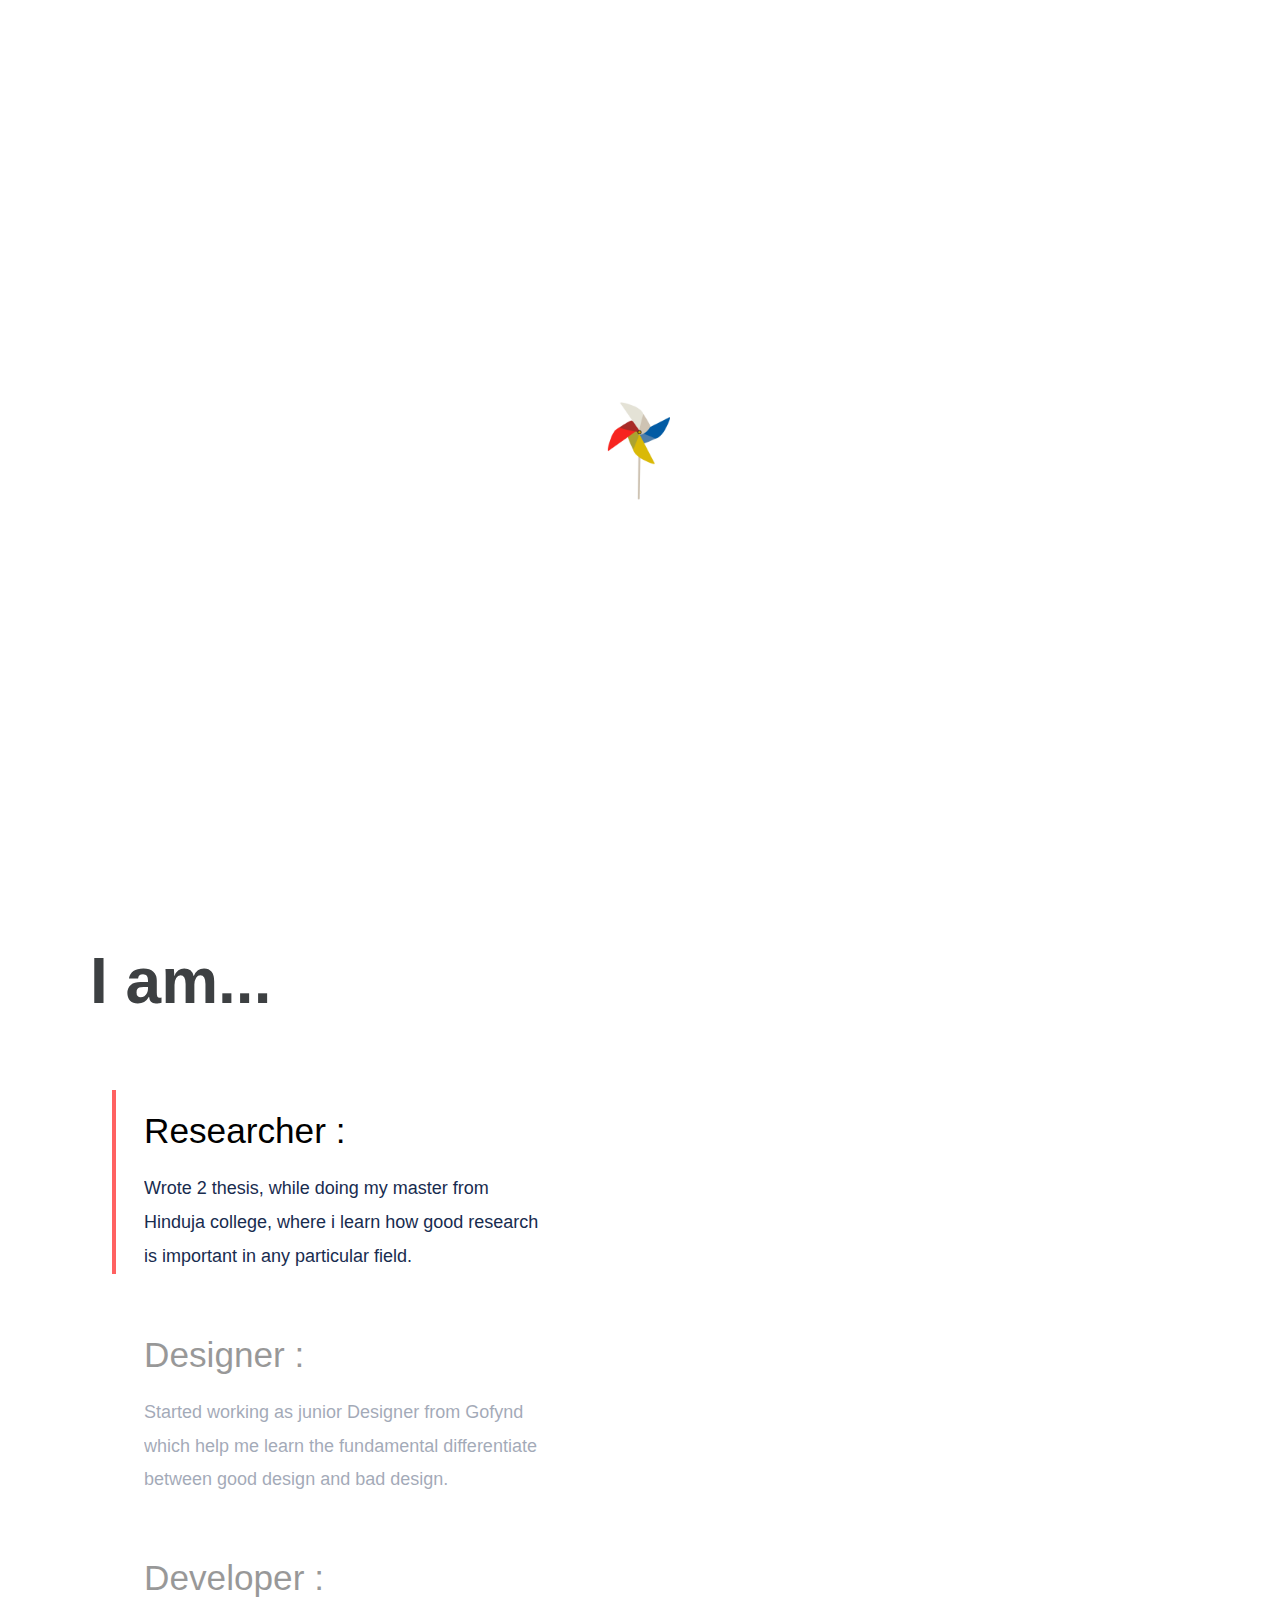
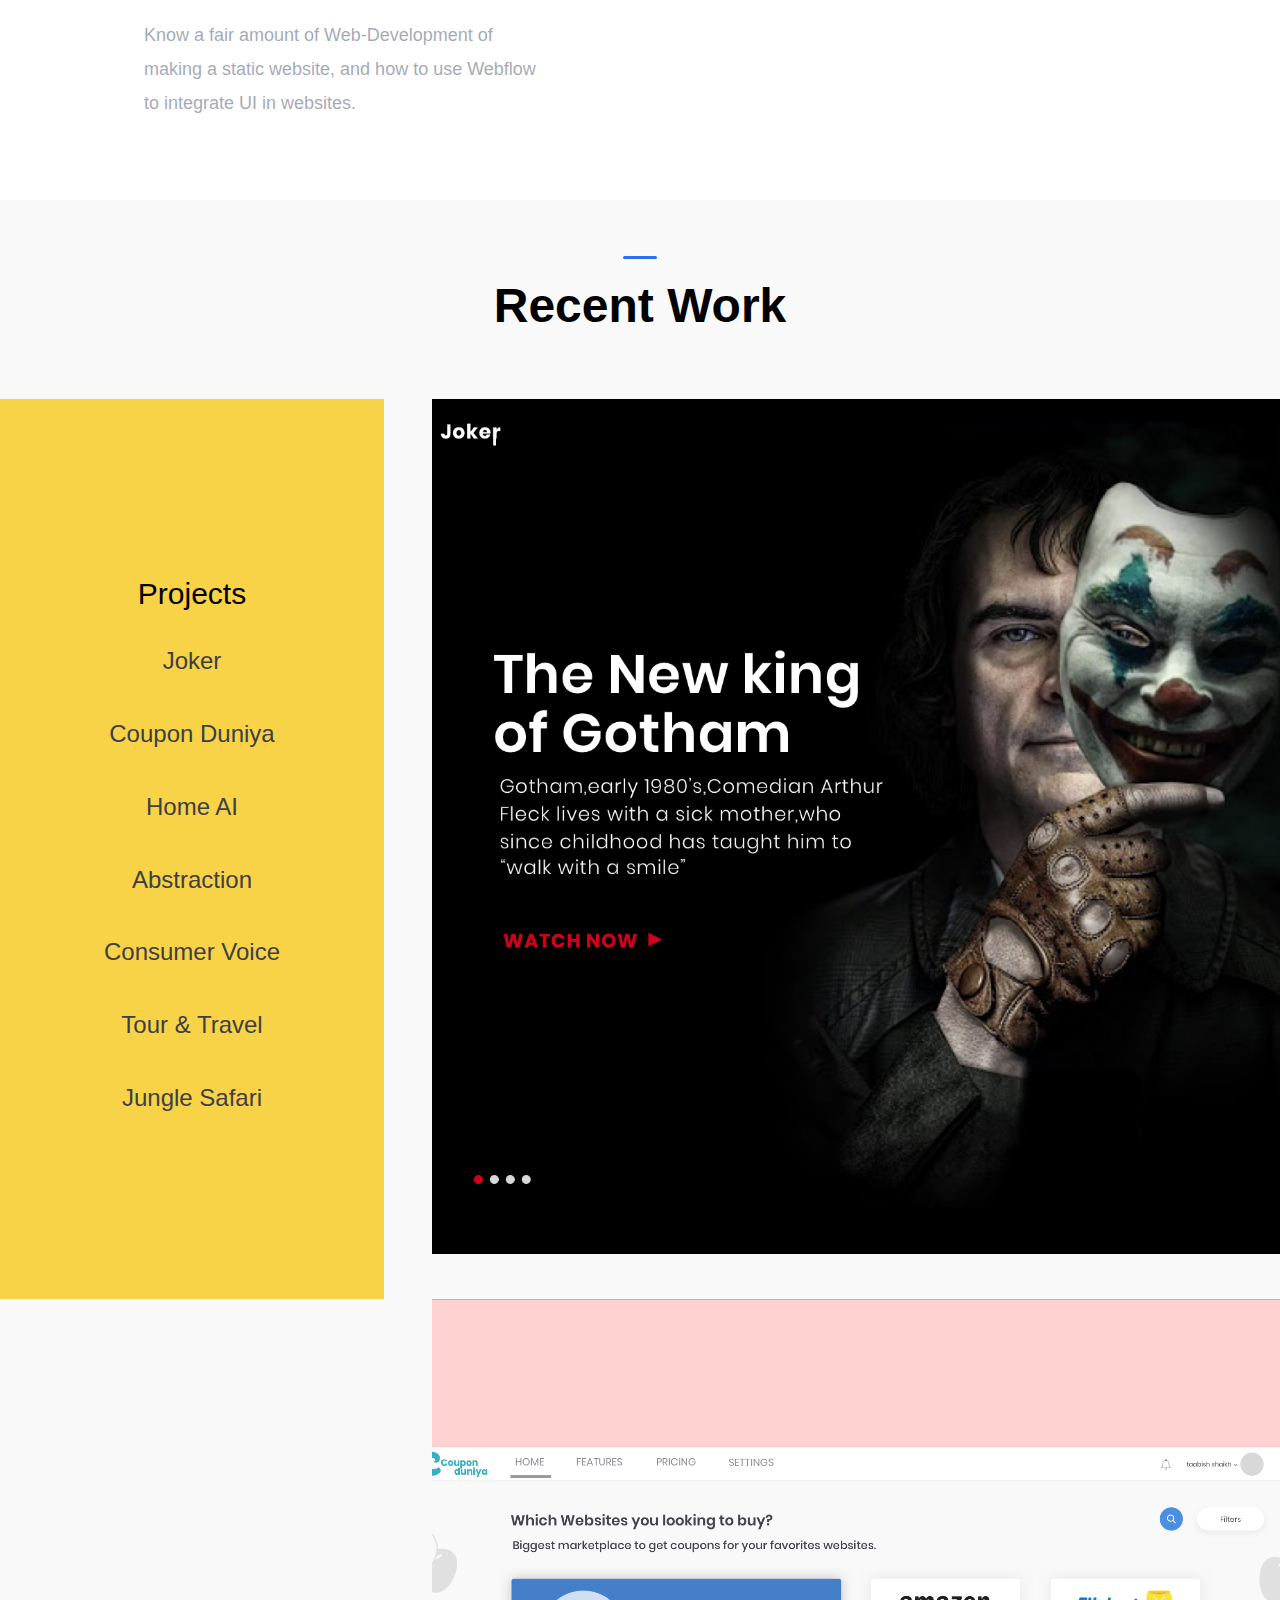
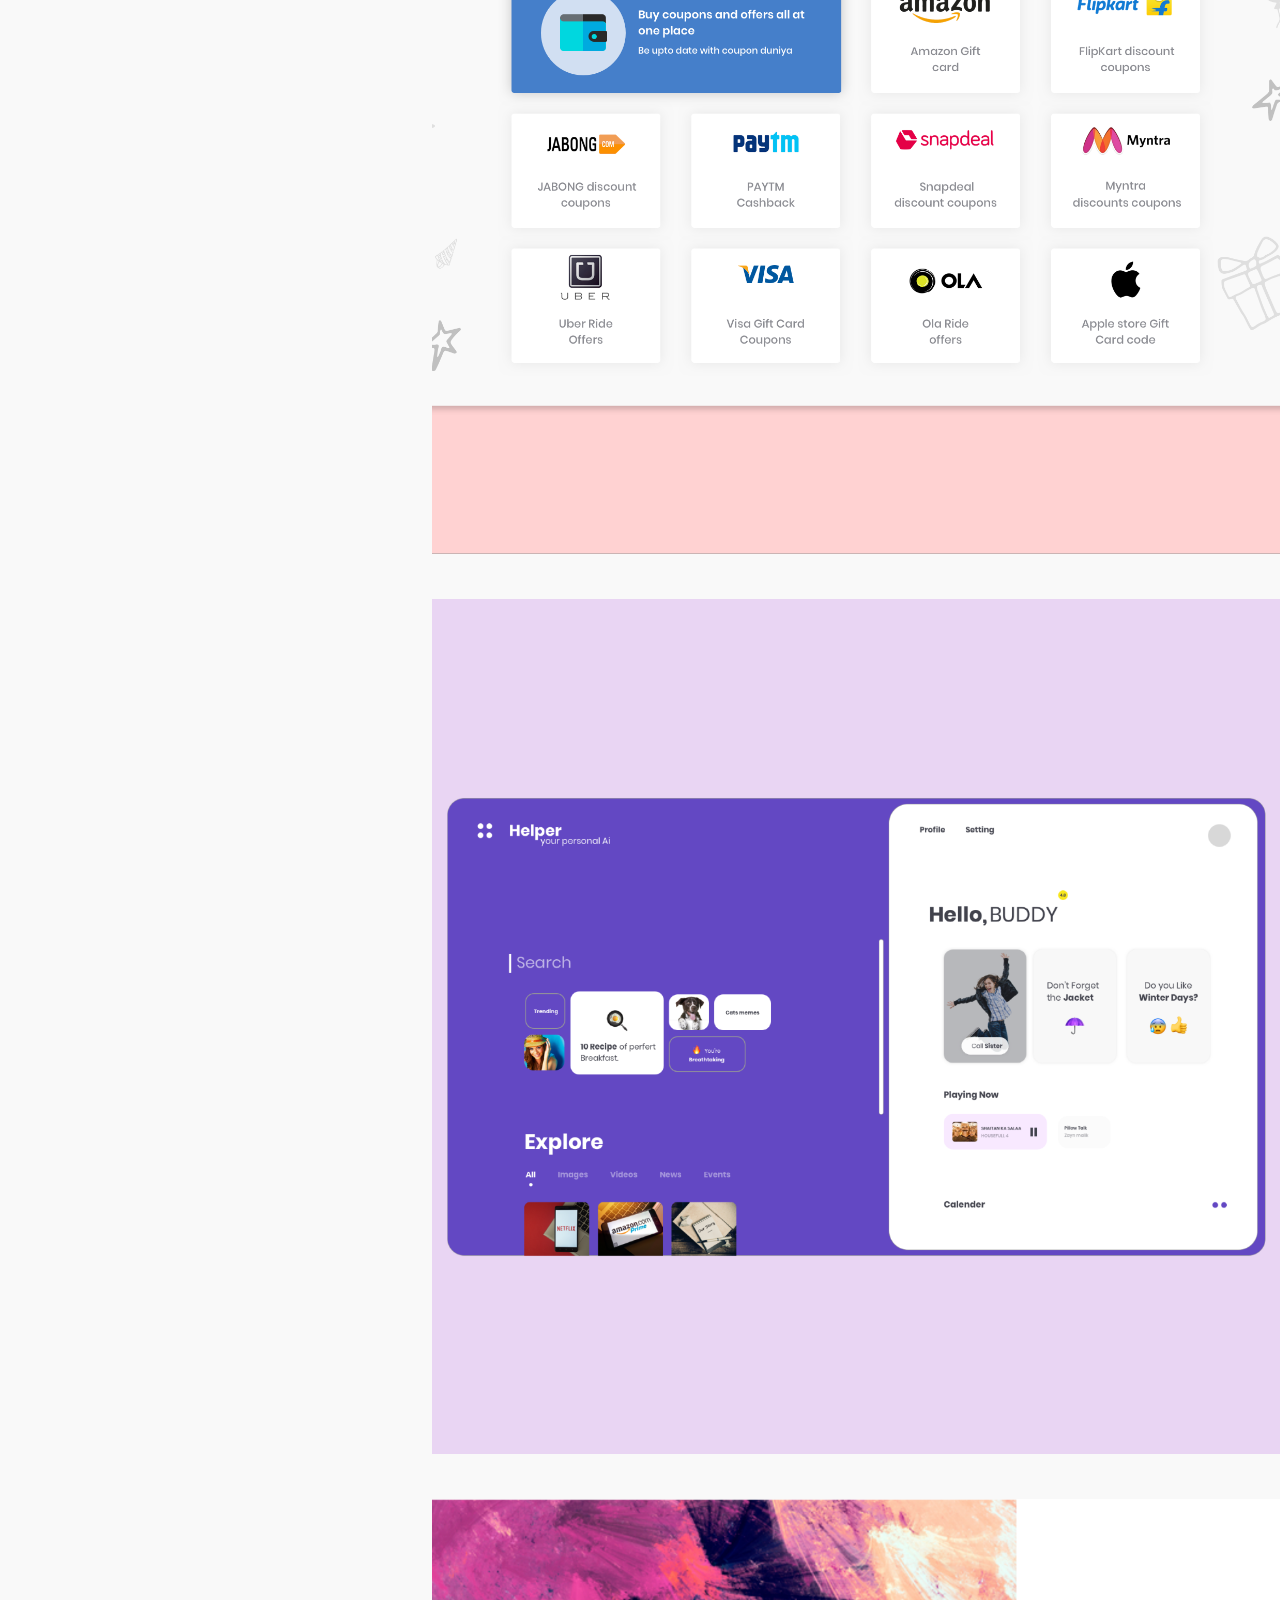
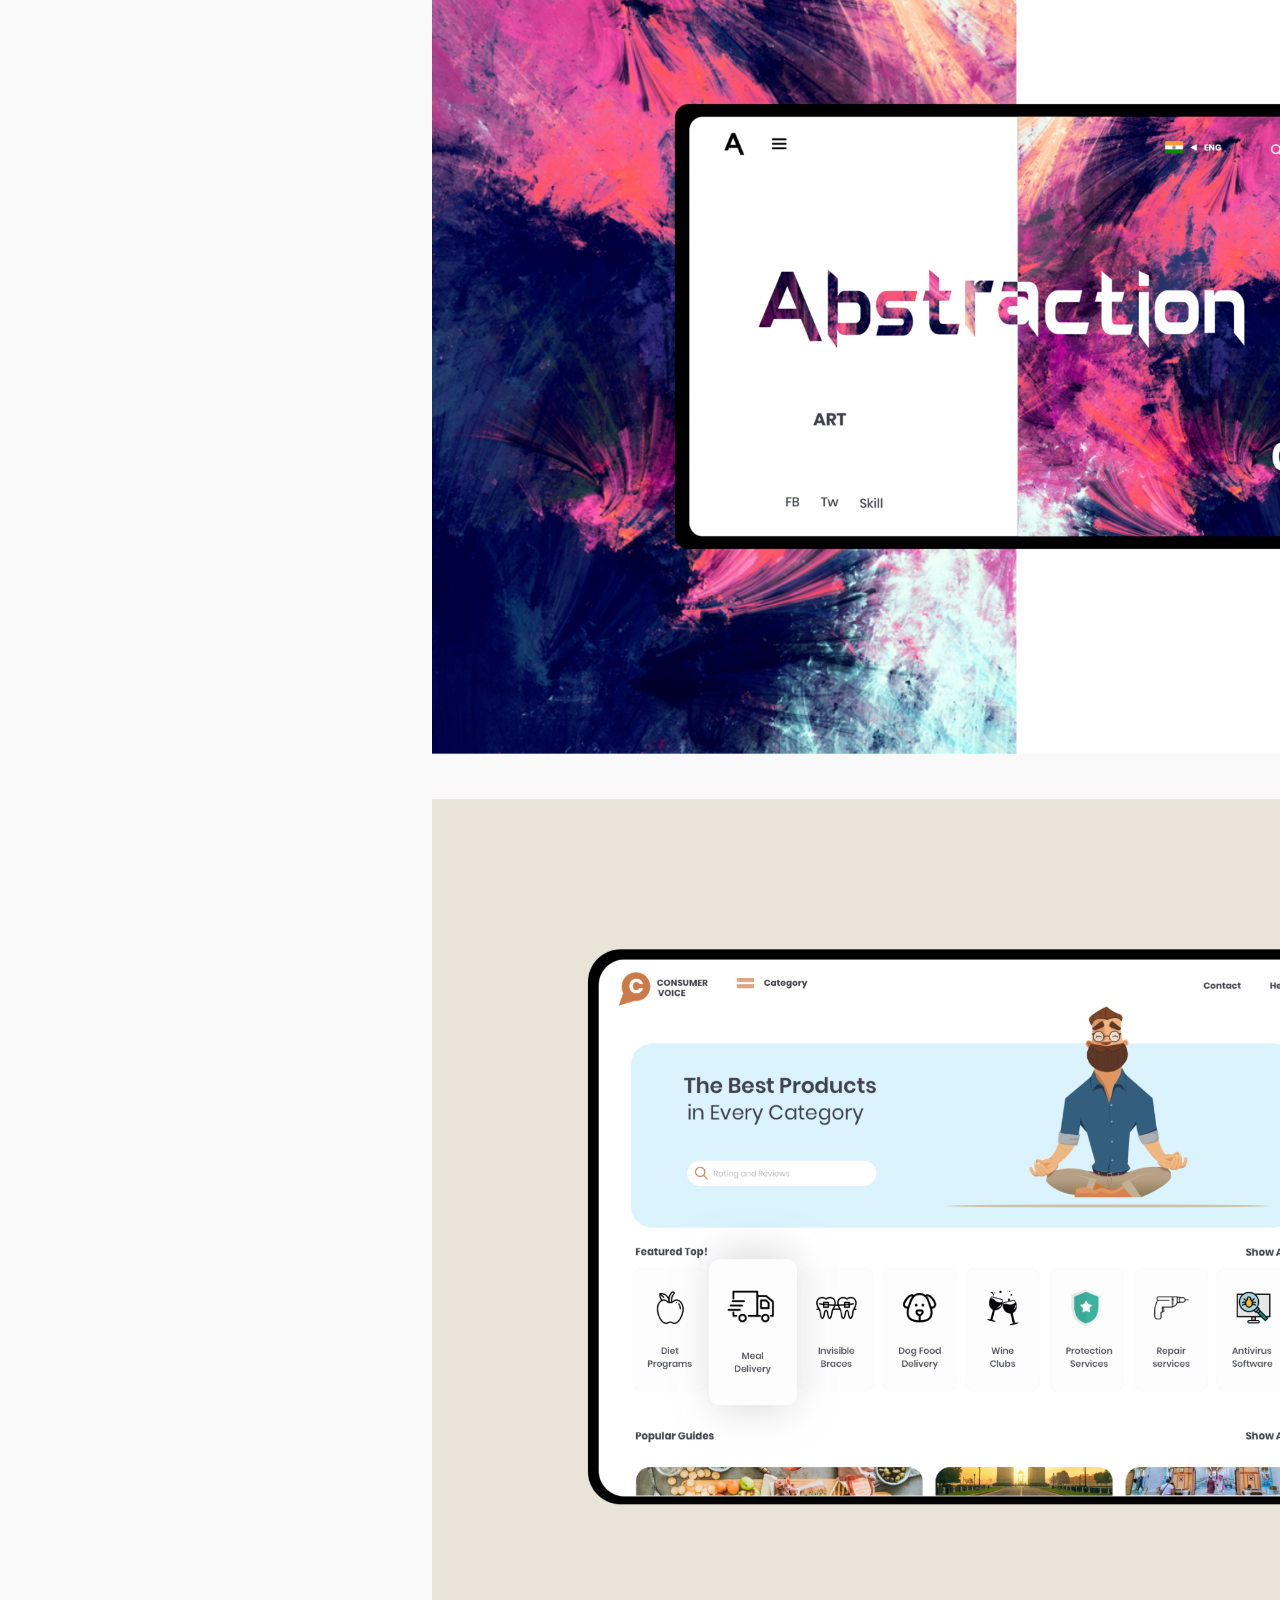
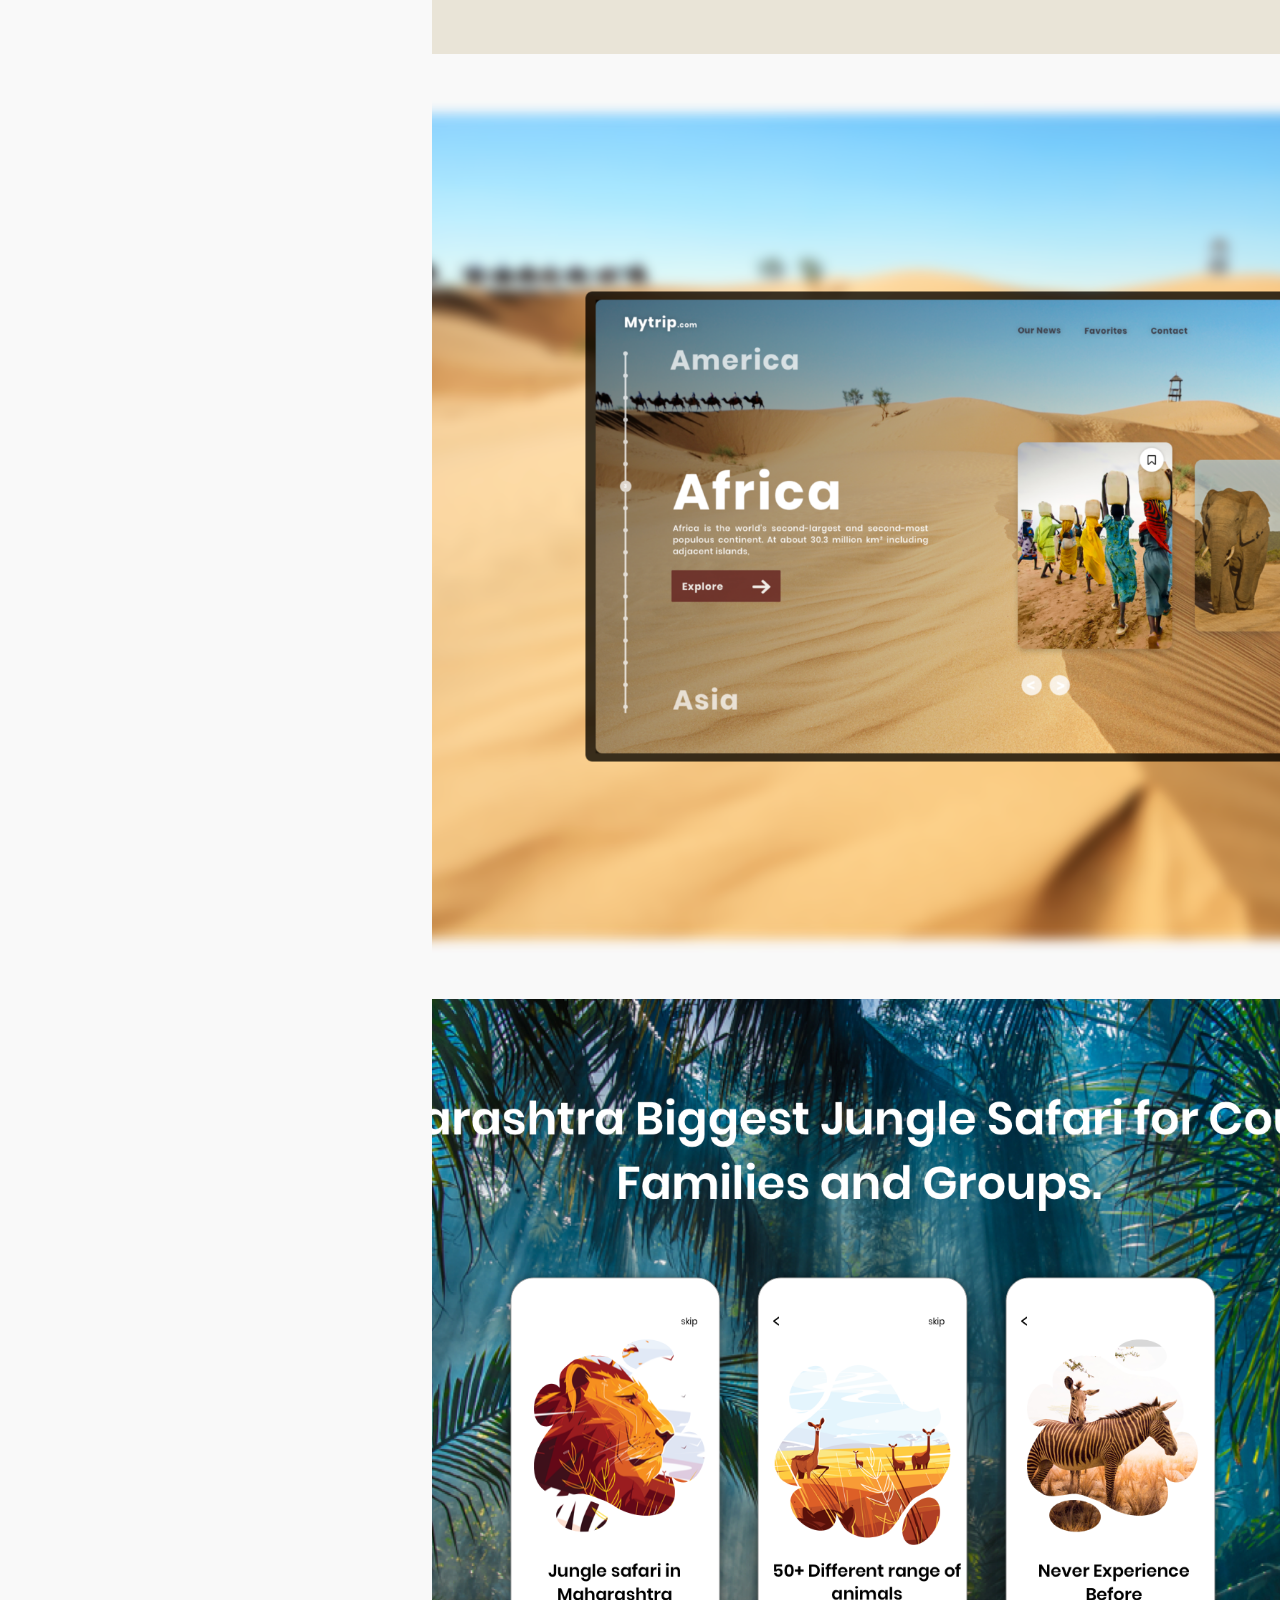
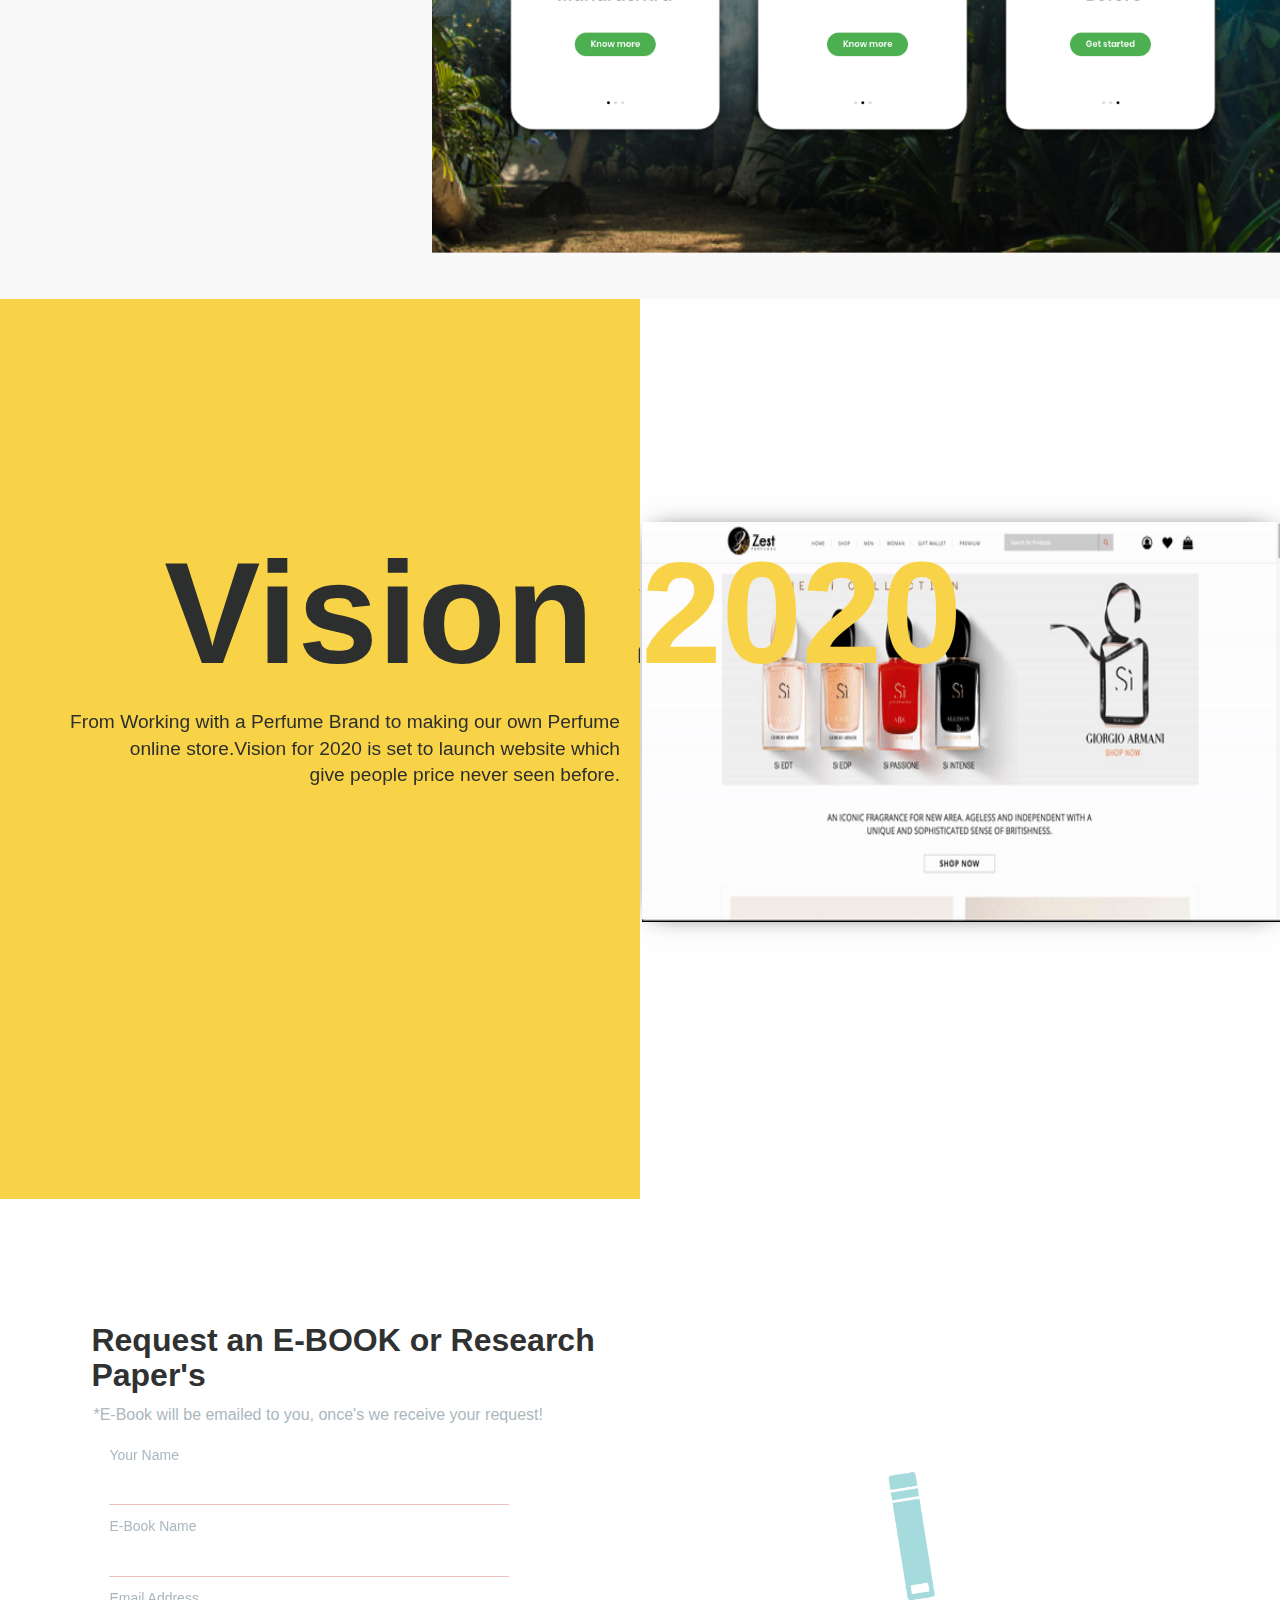
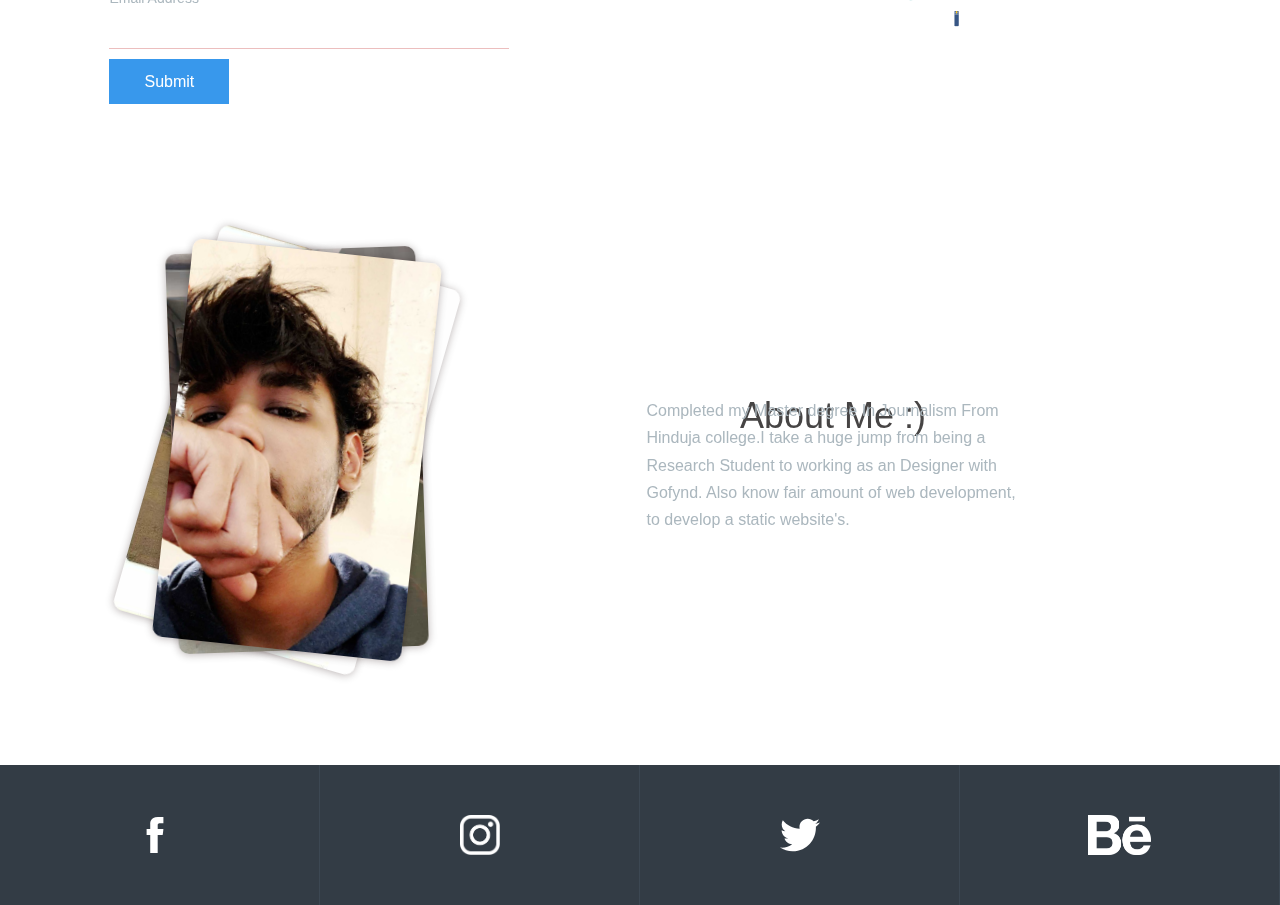
==== index.html @ 5337f70d "s" ====
<!DOCTYPE html>
<!--  This site was created in Webflow. http://www.webflow.com  -->
<!--  Last Published: Thu Jan 09 2020 07:49:05 GMT+0000 (Coordinated Universal Time)  -->
<html data-wf-page="5df8c7aed77ee16d3fd3ba94" data-wf-site="5df8c7add77ee1f5b1d3ba90">
<head>
  <meta charset="utf-8">
  <title>taabish-portfolio</title>
  <meta content="width=device-width, initial-scale=1" name="viewport">
  <meta content="Webflow" name="generator">
  <link href="css/normalize.css" rel="stylesheet" type="text/css">
  <link href="css/webflow.css" rel="stylesheet" type="text/css">
  <link href="css/taabish-portfolio.webflow.css" rel="stylesheet" type="text/css">
  <style>@media (min-width:992px) {html.w-mod-js:not(.w-mod-ix) [data-w-id="676a5e2a-287a-adca-a43d-cc0d560342ef"] {-webkit-transform:translate3d(-10PX, 0, 0) scale3d(1, 1, 1) rotateX(0) rotateY(0) rotateZ(16DEG) skew(0, 0);-moz-transform:translate3d(-10PX, 0, 0) scale3d(1, 1, 1) rotateX(0) rotateY(0) rotateZ(16DEG) skew(0, 0);-ms-transform:translate3d(-10PX, 0, 0) scale3d(1, 1, 1) rotateX(0) rotateY(0) rotateZ(16DEG) skew(0, 0);transform:translate3d(-10PX, 0, 0) scale3d(1, 1, 1) rotateX(0) rotateY(0) rotateZ(16DEG) skew(0, 0);}html.w-mod-js:not(.w-mod-ix) [data-w-id="676a5e2a-287a-adca-a43d-cc0d560342f0"] {-webkit-transform:translate3d(0, 0, 0) scale3d(1, 1, 1) rotateX(0) rotateY(0) rotateZ(-2DEG) skew(0, 0);-moz-transform:translate3d(0, 0, 0) scale3d(1, 1, 1) rotateX(0) rotateY(0) rotateZ(-2DEG) skew(0, 0);-ms-transform:translate3d(0, 0, 0) scale3d(1, 1, 1) rotateX(0) rotateY(0) rotateZ(-2DEG) skew(0, 0);transform:translate3d(0, 0, 0) scale3d(1, 1, 1) rotateX(0) rotateY(0) rotateZ(-2DEG) skew(0, 0);}html.w-mod-js:not(.w-mod-ix) [data-w-id="676a5e2a-287a-adca-a43d-cc0d560342f1"] {-webkit-transform:translate3d(0PX, 0, 0) scale3d(1, 1, 1) rotateX(0) rotateY(0) rotateZ(6DEG) skew(0, 0);-moz-transform:translate3d(0PX, 0, 0) scale3d(1, 1, 1) rotateX(0) rotateY(0) rotateZ(6DEG) skew(0, 0);-ms-transform:translate3d(0PX, 0, 0) scale3d(1, 1, 1) rotateX(0) rotateY(0) rotateZ(6DEG) skew(0, 0);transform:translate3d(0PX, 0, 0) scale3d(1, 1, 1) rotateX(0) rotateY(0) rotateZ(6DEG) skew(0, 0);}}@media (max-width:991px) and (min-width:768px) {html.w-mod-js:not(.w-mod-ix) [data-w-id="676a5e2a-287a-adca-a43d-cc0d560342ef"] {-webkit-transform:translate3d(-10PX, 0, 0) scale3d(1, 1, 1) rotateX(0) rotateY(0) rotateZ(16DEG) skew(0, 0);-moz-transform:translate3d(-10PX, 0, 0) scale3d(1, 1, 1) rotateX(0) rotateY(0) rotateZ(16DEG) skew(0, 0);-ms-transform:translate3d(-10PX, 0, 0) scale3d(1, 1, 1) rotateX(0) rotateY(0) rotateZ(16DEG) skew(0, 0);transform:translate3d(-10PX, 0, 0) scale3d(1, 1, 1) rotateX(0) rotateY(0) rotateZ(16DEG) skew(0, 0);}html.w-mod-js:not(.w-mod-ix) [data-w-id="676a5e2a-287a-adca-a43d-cc0d560342f0"] {-webkit-transform:translate3d(0, 0, 0) scale3d(1, 1, 1) rotateX(0) rotateY(0) rotateZ(-2DEG) skew(0, 0);-moz-transform:translate3d(0, 0, 0) scale3d(1, 1, 1) rotateX(0) rotateY(0) rotateZ(-2DEG) skew(0, 0);-ms-transform:translate3d(0, 0, 0) scale3d(1, 1, 1) rotateX(0) rotateY(0) rotateZ(-2DEG) skew(0, 0);transform:translate3d(0, 0, 0) scale3d(1, 1, 1) rotateX(0) rotateY(0) rotateZ(-2DEG) skew(0, 0);}html.w-mod-js:not(.w-mod-ix) [data-w-id="676a5e2a-287a-adca-a43d-cc0d560342f1"] {-webkit-transform:translate3d(0PX, 0, 0) scale3d(1, 1, 1) rotateX(0) rotateY(0) rotateZ(6DEG) skew(0, 0);-moz-transform:translate3d(0PX, 0, 0) scale3d(1, 1, 1) rotateX(0) rotateY(0) rotateZ(6DEG) skew(0, 0);-ms-transform:translate3d(0PX, 0, 0) scale3d(1, 1, 1) rotateX(0) rotateY(0) rotateZ(6DEG) skew(0, 0);transform:translate3d(0PX, 0, 0) scale3d(1, 1, 1) rotateX(0) rotateY(0) rotateZ(6DEG) skew(0, 0);}}@media (max-width:767px) and (min-width:480px) {html.w-mod-js:not(.w-mod-ix) [data-w-id="676a5e2a-287a-adca-a43d-cc0d560342ef"] {-webkit-transform:translate3d(-10PX, 0, 0) scale3d(1, 1, 1) rotateX(0) rotateY(0) rotateZ(16DEG) skew(0, 0);-moz-transform:translate3d(-10PX, 0, 0) scale3d(1, 1, 1) rotateX(0) rotateY(0) rotateZ(16DEG) skew(0, 0);-ms-transform:translate3d(-10PX, 0, 0) scale3d(1, 1, 1) rotateX(0) rotateY(0) rotateZ(16DEG) skew(0, 0);transform:translate3d(-10PX, 0, 0) scale3d(1, 1, 1) rotateX(0) rotateY(0) rotateZ(16DEG) skew(0, 0);}html.w-mod-js:not(.w-mod-ix) [data-w-id="676a5e2a-287a-adca-a43d-cc0d560342f0"] {-webkit-transform:translate3d(0, 0, 0) scale3d(1, 1, 1) rotateX(0) rotateY(0) rotateZ(-2DEG) skew(0, 0);-moz-transform:translate3d(0, 0, 0) scale3d(1, 1, 1) rotateX(0) rotateY(0) rotateZ(-2DEG) skew(0, 0);-ms-transform:translate3d(0, 0, 0) scale3d(1, 1, 1) rotateX(0) rotateY(0) rotateZ(-2DEG) skew(0, 0);transform:translate3d(0, 0, 0) scale3d(1, 1, 1) rotateX(0) rotateY(0) rotateZ(-2DEG) skew(0, 0);}html.w-mod-js:not(.w-mod-ix) [data-w-id="676a5e2a-287a-adca-a43d-cc0d560342f1"] {-webkit-transform:translate3d(0PX, 0, 0) scale3d(1, 1, 1) rotateX(0) rotateY(0) rotateZ(6DEG) skew(0, 0);-moz-transform:translate3d(0PX, 0, 0) scale3d(1, 1, 1) rotateX(0) rotateY(0) rotateZ(6DEG) skew(0, 0);-ms-transform:translate3d(0PX, 0, 0) scale3d(1, 1, 1) rotateX(0) rotateY(0) rotateZ(6DEG) skew(0, 0);transform:translate3d(0PX, 0, 0) scale3d(1, 1, 1) rotateX(0) rotateY(0) rotateZ(6DEG) skew(0, 0);}}@media (max-width:479px) {html.w-mod-js:not(.w-mod-ix) [data-w-id="676a5e2a-287a-adca-a43d-cc0d560342ef"] {-webkit-transform:translate3d(-10PX, 0, 0) scale3d(1, 1, 1) rotateX(0) rotateY(0) rotateZ(16DEG) skew(0, 0);-moz-transform:translate3d(-10PX, 0, 0) scale3d(1, 1, 1) rotateX(0) rotateY(0) rotateZ(16DEG) skew(0, 0);-ms-transform:translate3d(-10PX, 0, 0) scale3d(1, 1, 1) rotateX(0) rotateY(0) rotateZ(16DEG) skew(0, 0);transform:translate3d(-10PX, 0, 0) scale3d(1, 1, 1) rotateX(0) rotateY(0) rotateZ(16DEG) skew(0, 0);}html.w-mod-js:not(.w-mod-ix) [data-w-id="676a5e2a-287a-adca-a43d-cc0d560342f0"] {-webkit-transform:translate3d(0, 0, 0) scale3d(1, 1, 1) rotateX(0) rotateY(0) rotateZ(-2DEG) skew(0, 0);-moz-transform:translate3d(0, 0, 0) scale3d(1, 1, 1) rotateX(0) rotateY(0) rotateZ(-2DEG) skew(0, 0);-ms-transform:translate3d(0, 0, 0) scale3d(1, 1, 1) rotateX(0) rotateY(0) rotateZ(-2DEG) skew(0, 0);transform:translate3d(0, 0, 0) scale3d(1, 1, 1) rotateX(0) rotateY(0) rotateZ(-2DEG) skew(0, 0);}html.w-mod-js:not(.w-mod-ix) [data-w-id="676a5e2a-287a-adca-a43d-cc0d560342f1"] {-webkit-transform:translate3d(0PX, 0, 0) scale3d(1, 1, 1) rotateX(0) rotateY(0) rotateZ(6DEG) skew(0, 0);-moz-transform:translate3d(0PX, 0, 0) scale3d(1, 1, 1) rotateX(0) rotateY(0) rotateZ(6DEG) skew(0, 0);-ms-transform:translate3d(0PX, 0, 0) scale3d(1, 1, 1) rotateX(0) rotateY(0) rotateZ(6DEG) skew(0, 0);transform:translate3d(0PX, 0, 0) scale3d(1, 1, 1) rotateX(0) rotateY(0) rotateZ(6DEG) skew(0, 0);}html.w-mod-js:not(.w-mod-ix) [data-w-id="676a5e2a-287a-adca-a43d-cc0d560342ef"] {-webkit-transform:translate3d(-10PX, 0, 0) scale3d(1, 1, 1) rotateX(0) rotateY(0) rotateZ(-4DEG) skew(0, 0);-moz-transform:translate3d(-10PX, 0, 0) scale3d(1, 1, 1) rotateX(0) rotateY(0) rotateZ(-4DEG) skew(0, 0);-ms-transform:translate3d(-10PX, 0, 0) scale3d(1, 1, 1) rotateX(0) rotateY(0) rotateZ(-4DEG) skew(0, 0);transform:translate3d(-10PX, 0, 0) scale3d(1, 1, 1) rotateX(0) rotateY(0) rotateZ(-4DEG) skew(0, 0);}html.w-mod-js:not(.w-mod-ix) [data-w-id="676a5e2a-287a-adca-a43d-cc0d560342f0"] {-webkit-transform:translate3d(0, 0, 0) scale3d(1, 1, 1) rotateX(0) rotateY(0) rotateZ(-2DEG) skew(0, 0);-moz-transform:translate3d(0, 0, 0) scale3d(1, 1, 1) rotateX(0) rotateY(0) rotateZ(-2DEG) skew(0, 0);-ms-transform:translate3d(0, 0, 0) scale3d(1, 1, 1) rotateX(0) rotateY(0) rotateZ(-2DEG) skew(0, 0);transform:translate3d(0, 0, 0) scale3d(1, 1, 1) rotateX(0) rotateY(0) rotateZ(-2DEG) skew(0, 0);}html.w-mod-js:not(.w-mod-ix) [data-w-id="676a5e2a-287a-adca-a43d-cc0d560342f1"] {-webkit-transform:translate3d(0PX, 0, 0) scale3d(1, 1, 1) rotateX(0) rotateY(0) rotateZ(6DEG) skew(0, 0);-moz-transform:translate3d(0PX, 0, 0) scale3d(1, 1, 1) rotateX(0) rotateY(0) rotateZ(6DEG) skew(0, 0);-ms-transform:translate3d(0PX, 0, 0) scale3d(1, 1, 1) rotateX(0) rotateY(0) rotateZ(6DEG) skew(0, 0);transform:translate3d(0PX, 0, 0) scale3d(1, 1, 1) rotateX(0) rotateY(0) rotateZ(6DEG) skew(0, 0);}}</style>
  <script src="https://ajax.googleapis.com/ajax/libs/webfont/1.6.26/webfont.js" type="text/javascript"></script>
  <script type="text/javascript">WebFont.load({  google: {    families: ["Lato:100,100italic,300,300italic,400,400italic,700,700italic,900,900italic","Varela Round:400","Oswald:200,300,400,500,600,700","Montserrat:100,100italic,200,200italic,300,300italic,400,400italic,500,500italic,600,600italic,700,700italic,800,800italic,900,900italic","Roboto:100,regular,700,900"]  }});</script>
  <!-- [if lt IE 9]><script src="https://cdnjs.cloudflare.com/ajax/libs/html5shiv/3.7.3/html5shiv.min.js" type="text/javascript"></script><![endif] -->
  <script type="text/javascript">!function(o,c){var n=c.documentElement,t=" w-mod-";n.className+=t+"js",("ontouchstart"in o||o.DocumentTouch&&c instanceof DocumentTouch)&&(n.className+=t+"touch")}(window,document);</script>
  <link href="images/favicon.png" rel="shortcut icon" type="image/x-icon">
  <link href="images/webclip.png" rel="apple-touch-icon">
</head>
<body>
  <div data-w-id="2d1b3090-593d-6eeb-965c-610fbcf4106b" style="display:flex" class="preloader"><img src="images/13457-pinwheel.gif" width="120" alt=""></div>
  <div class="notifi-for-molbile-sec">
    <div class="notification-for-mobile">
      <div id="w-node-38511dcacc14-3fd3ba94" class="text-block-10">Best view in Bigger Screens</div><a id="w-node-24517a8499ad-3fd3ba94" data-w-id="f3bfea06-3176-b088-89c7-24517a8499ad" href="#" class="link-block-3 w-inline-block"><img src="images/Group-18.png" width="20" height="20" alt="" class="image-59"></a></div>
  </div>
  <div class="v2">
    <div data-w-id="be9aa8b3-1ca0-94e6-f132-c761a9fb240c" class="hmbv2-container">
      <div data-w-id="be9aa8b3-1ca0-94e6-f132-c761a9fb240d" data-animation-type="lottie" data-src="https://uploads-ssl.webflow.com/5df8c7add77ee1f5b1d3ba90/5e0caa393f3d956ca1a499a2_12702-an-out-of-this-world-hamburger-animation.json" data-loop="0" data-direction="1" data-autoplay="0" data-is-ix2-target="1" data-renderer="svg" data-default-duration="10.666666666666666" data-duration="0" class="hmbv2"></div>
    </div>
    <div class="nav-wrapper">
      <div style="-webkit-transform:translate3d(100%, 0, 0) scale3d(1, 1, 1) rotateX(0) rotateY(0) rotateZ(0) skew(0, 0);-moz-transform:translate3d(100%, 0, 0) scale3d(1, 1, 1) rotateX(0) rotateY(0) rotateZ(0) skew(0, 0);-ms-transform:translate3d(100%, 0, 0) scale3d(1, 1, 1) rotateX(0) rotateY(0) rotateZ(0) skew(0, 0);transform:translate3d(100%, 0, 0) scale3d(1, 1, 1) rotateX(0) rotateY(0) rotateZ(0) skew(0, 0)" class="nav-container-v2">
        <a href="#instagram" class="link-block _1 w-inline-block">
          <div class="link-title">Request an E-book</div>
        </a>
        <a id="c-select" href="#portfolio" class="link-block _1 w-inline-block">
          <div class="link-title">Project&#x27;s</div>
        </a>
        <a href="internship-at-fynd.html" class="link-block _1 w-inline-block">
          <div class="link-title">Blog</div>
        </a>
        <a href="my-resume.html" class="link-block _1 w-inline-block">
          <div class="link-title">My Resume</div>
        </a>
      </div>
    </div>
    <div data-w-id="be9aa8b3-1ca0-94e6-f132-c761a9fb241c" style="opacity:0;display:none" class="mask-v2"></div>
  </div>
  <div class="latestpage"><a id="w-node-7c206115e930-3fd3ba94" href="index.html" class="link-block-5 w-inline-block w--current"><img src="images/hhhhhhhhhh.svg" width="200" id="body" data-w-id="a7187d78-d682-11ad-3af2-982321a39d91" alt="" class="image-41"></a>
    <div id="w-node-e9cb5e2600ce-3fd3ba94" data-w-id="5de932bb-06a3-4a81-7e9f-e9cb5e2600ce" class="hovermouse-circle div-block-34"></div>
    <div id="w-node-000fc0c7de73-3fd3ba94" data-w-id="9098fb83-2de3-c173-5155-000fc0c7de73" class="div-block-32">
      <h1 class="heading-19">Design</h1>
    </div><img src="images/Group-28.png" data-w-id="015a9907-e34e-cbe5-0e8d-4cc684469a02" alt="" class="image-16">
    <div id="w-node-bdae7882b2a0-3fd3ba94" class="typed-text"></div><img src="images/Group-18.png" width="40" id="w-node-3ee6fd4f39e1-3fd3ba94" data-w-id="c3ebb762-c255-5849-512f-3ee6fd4f39e1" alt="" class="image-17"><img src="images/Group-15.png" width="150" data-w-id="51a07014-3876-ed36-2357-b8a2ee3c7fab" alt="" class="image-18"><img src="images/Group-37.png" width="172" data-w-id="c01b06f3-4a55-4c3a-e342-0de62d2c0439" alt="" class="image-19">
    <div id="w-node-7efafc20e032-3fd3ba94" data-w-id="0780d369-f64a-19d5-8761-7efafc20e032" class="div-block-33">
      <h1 class="heading-17-copy">The Web</h1>
    </div>
    <h1 id="w-node-367aef0fcbf5-3fd3ba94" class="heading-17">The Web</h1>
    <div id="w-node-fb01c8756a0e-3fd3ba94" class="text-block-2">is our medium</div>
    <h1 id="w-node-c73b0c2c22c8-3fd3ba94" class="heading-16 hey">Design</h1>
    <h1 id="w-node-be75bed6f481-3fd3ba94" class="heading-18 bkubj">is our language</h1><img src="images/Group-36.png" data-w-id="1ab6d8b7-d55b-3772-3e8e-46c65d49870a" alt="" class="image-15"><img src="images/Group-16.png" width="20" id="w-node-ac6d17ac63d3-3fd3ba94" data-w-id="e5933373-4bcf-2540-448a-ac6d17ac63d3" alt="" class="image-20"><img src="images/Group-32.png" width="100" data-w-id="84b8e122-88a0-1847-72b1-f9174111e754" alt="" class="image-21"></div>
  <div class="section-12">
    <div>
      <div class="text-block-13">I am...</div>
    </div>
    <div class="container-3">
      <div data-easing="linear" class="row flex-center w-tabs">
        <div class="col _2col tab-menu w-tab-menu">
          <a data-w-tab="Tab 1" class="tab-link w-inline-block w-tab-link w--current">
            <h2 class="h3 mb-0">Researcher :</h2>
            <div class="tab_text-wrapper">
              <p class="tab_text">Wrote 2 thesis, while doing my master from Hinduja college, where i learn how good research is important in any particular field.</p>
            </div>
          </a>
          <a data-w-tab="Tab 2" class="tab-link w-inline-block w-tab-link">
            <h2 class="h3 mb-0">Designer :</h2>
            <div class="tab_text-wrapper">
              <p class="tab_text">Started working as junior Designer from Gofynd which help me learn the fundamental differentiate between good design and bad design.</p>
            </div>
          </a>
          <a data-w-tab="Tab 3" class="tab-link w-inline-block w-tab-link">
            <h2 class="h3 mb-0">Developer :</h2>
            <div class="tab_text-wrapper">
              <p class="tab_text">Know a fair amount of Web-Development of making a static website, and how to use Webflow to integrate UI in websites.</p>
            </div>
          </a>
        </div>
        <div class="col _2col overflow-visible w-tab-content">
          <div data-w-tab="Tab 1" class="tab_pane w-tab-pane w--tab-active">
            <div class="tab_illo-wrapper"><img src="images/researcher2.png" srcset="images/researcher2-p-500.png 500w, images/researcher2.png 564w" sizes="(max-width: 479px) 250px, (max-width: 767px) 84vw, (max-width: 991px) 600px, 42vw" style="-webkit-transform:translate3d(0, 40PX, 0) scale3d(1, 1, 1) rotateX(0) rotateY(0) rotateZ(20DEG) skew(0, 0);-moz-transform:translate3d(0, 40PX, 0) scale3d(1, 1, 1) rotateX(0) rotateY(0) rotateZ(20DEG) skew(0, 0);-ms-transform:translate3d(0, 40PX, 0) scale3d(1, 1, 1) rotateX(0) rotateY(0) rotateZ(20DEG) skew(0, 0);transform:translate3d(0, 40PX, 0) scale3d(1, 1, 1) rotateX(0) rotateY(0) rotateZ(20DEG) skew(0, 0);opacity:0" alt="" class="strategy-illo_bg"><img src="images/researcher11.png" width="10" srcset="images/researcher11-p-500.png 500w, images/researcher11.png 564w" sizes="(max-width: 479px) 250px, (max-width: 767px) 84vw, (max-width: 991px) 600px, 42vw" style="-webkit-transform:translate3d(0, -40PX, 0) scale3d(1, 1, 1) rotateX(0) rotateY(0) rotateZ(-10DEG) skew(0, 0);-moz-transform:translate3d(0, -40PX, 0) scale3d(1, 1, 1) rotateX(0) rotateY(0) rotateZ(-10DEG) skew(0, 0);-ms-transform:translate3d(0, -40PX, 0) scale3d(1, 1, 1) rotateX(0) rotateY(0) rotateZ(-10DEG) skew(0, 0);transform:translate3d(0, -40PX, 0) scale3d(1, 1, 1) rotateX(0) rotateY(0) rotateZ(-10DEG) skew(0, 0);opacity:0" alt="" class="strategy-illo_top"></div>
          </div>
          <div data-w-tab="Tab 2" class="tab_pane w-tab-pane">
            <div class="tab_illo-wrapper"><img src="images/designer11_1.png" style="-webkit-transform:translate3d(0, 40PX, 0) scale3d(1, 1, 1) rotateX(0) rotateY(0) rotateZ(20DEG) skew(0, 0);-moz-transform:translate3d(0, 40PX, 0) scale3d(1, 1, 1) rotateX(0) rotateY(0) rotateZ(20DEG) skew(0, 0);-ms-transform:translate3d(0, 40PX, 0) scale3d(1, 1, 1) rotateX(0) rotateY(0) rotateZ(20DEG) skew(0, 0);transform:translate3d(0, 40PX, 0) scale3d(1, 1, 1) rotateX(0) rotateY(0) rotateZ(20DEG) skew(0, 0);opacity:0" alt="" class="strategy-illo_bg"><img src="images/designer11.png" style="-webkit-transform:translate3d(0, -40PX, 0) scale3d(1, 1, 1) rotateX(0) rotateY(0) rotateZ(-10DEG) skew(0, 0);-moz-transform:translate3d(0, -40PX, 0) scale3d(1, 1, 1) rotateX(0) rotateY(0) rotateZ(-10DEG) skew(0, 0);-ms-transform:translate3d(0, -40PX, 0) scale3d(1, 1, 1) rotateX(0) rotateY(0) rotateZ(-10DEG) skew(0, 0);transform:translate3d(0, -40PX, 0) scale3d(1, 1, 1) rotateX(0) rotateY(0) rotateZ(-10DEG) skew(0, 0);opacity:0" alt="" class="strategy-illo_top"></div>
          </div>
          <div data-w-tab="Tab 3" class="tab_pane w-tab-pane">
            <div class="tab_illo-wrapper"><img src="images/developer12.png" style="-webkit-transform:translate3d(0, 40PX, 0) scale3d(1, 1, 1) rotateX(0) rotateY(0) rotateZ(20DEG) skew(0, 0);-moz-transform:translate3d(0, 40PX, 0) scale3d(1, 1, 1) rotateX(0) rotateY(0) rotateZ(20DEG) skew(0, 0);-ms-transform:translate3d(0, 40PX, 0) scale3d(1, 1, 1) rotateX(0) rotateY(0) rotateZ(20DEG) skew(0, 0);transform:translate3d(0, 40PX, 0) scale3d(1, 1, 1) rotateX(0) rotateY(0) rotateZ(20DEG) skew(0, 0);opacity:0" alt="" class="strategy-illo_bg"><img src="images/developer12_1.png" width="100" srcset="images/developer12_1-p-500.png 500w, images/developer12_1.png 576w" sizes="(max-width: 479px) 250px, (max-width: 767px) 84vw, (max-width: 991px) 600px, 42vw" style="-webkit-transform:translate3d(0, -40PX, 0) scale3d(1, 1, 1) rotateX(0) rotateY(0) rotateZ(-10DEG) skew(0, 0);-moz-transform:translate3d(0, -40PX, 0) scale3d(1, 1, 1) rotateX(0) rotateY(0) rotateZ(-10DEG) skew(0, 0);-ms-transform:translate3d(0, -40PX, 0) scale3d(1, 1, 1) rotateX(0) rotateY(0) rotateZ(-10DEG) skew(0, 0);transform:translate3d(0, -40PX, 0) scale3d(1, 1, 1) rotateX(0) rotateY(0) rotateZ(-10DEG) skew(0, 0);opacity:0" alt="" class="strategy-illo_top"></div>
          </div>
        </div>
      </div>
    </div>
  </div><img src="images/shutterstock_368242445.jpg" srcset="images/shutterstock_368242445-p-1080.jpeg 1080w, images/shutterstock_368242445-p-1600.jpeg 1600w, images/shutterstock_368242445-p-2000.jpeg 2000w, images/shutterstock_368242445-p-2600.jpeg 2600w, images/shutterstock_368242445-p-3200.jpeg 3200w, images/shutterstock_368242445.jpg 6500w" sizes="100vw" alt="" class="image-40">
  <div class="section-6">
    <div data-collapse="medium" data-animation="default" data-duration="400" class="navbar-2 w-nav">
      <div class="container w-container"><a href="#" class="brand-2 w-nav-brand"><img src="images/LOGO1.png" width="100" srcset="images/LOGO1-p-500.png 500w, images/LOGO1-p-800.png 800w, images/LOGO1.png 908w" sizes="100vw" alt="" class="image-12"></a>
        <nav role="navigation" class="nav-menu w-nav-menu"><a href="#project-seven" class="nav-link-3 w-nav-link">Free Followers</a><a href="#" class="nav-link-2 w-nav-link">Projects</a><a href="#" class="nav-link w-nav-link">Contact- us</a><a href="#" class="nav-link w-nav-link">9987-259-288</a></nav>
        <div class="menu-button-2 w-nav-button">
          <div class="w-icon-nav-menu"></div>
        </div>
      </div>
    </div>
  </div>
  <div class="project_quote-2">
    <div style="opacity:0" class="quote_form">
      <div style="opacity:0;-webkit-transform:translate3d(0, 35PX, 0) scale3d(1, 1, 1) rotateX(0) rotateY(0) rotateZ(0) skew(0, 0);-moz-transform:translate3d(0, 35PX, 0) scale3d(1, 1, 1) rotateX(0) rotateY(0) rotateZ(0) skew(0, 0);-ms-transform:translate3d(0, 35PX, 0) scale3d(1, 1, 1) rotateX(0) rotateY(0) rotateZ(0) skew(0, 0);transform:translate3d(0, 35PX, 0) scale3d(1, 1, 1) rotateX(0) rotateY(0) rotateZ(0) skew(0, 0)" class="project_form">
        <div class="form05_top_tag"><img src="https://uploads-ssl.webflow.com/5cbc1cadfad96c3229989372/5d1b1fb7bc10243b51441d27_icon_form.svg" alt="" class="form05_icon"></div>
        <h5 class="form05_h5">Let&#x27;s start a conversation.</h5>
        <div class="form05_form_block w-form">
          <form id="wf-form-FORM05" name="wf-form-FORM05" data-name="FORM05" class="form05_form">
            <div class="form05_wrap"><label for="NAME-5" class="form05_title">Hey, my name is</label><input type="text" id="NAME-5" name="NAME-5" data-name="NAME 5" placeholder="Ajay" maxlength="256" class="form05_input w-input"></div>
            <div class="form05_wrap"><label for="EMAIL" class="form05_title">My email address is</label><input type="email" id="EMAIL" name="EMAIL" data-name="EMAIL" placeholder="ajay@gmail.com" maxlength="256" class="form05_input w-input"></div>
            <div class="form05_wrap"><label for="DETAILS" class="form05_title">I am looking for help with a</label><input type="text" id="DETAILS" name="DETAILS" data-name="DETAILS" placeholder="web designing/development" maxlength="256" class="form05_input project w-input"></div>
            <div class="form05_wrap"><label for="PRICE" class="form05_title">My maximum budget is </label><input type="text" id="PRICE" name="PRICE" data-name="PRICE" placeholder="0,000" maxlength="256" class="form05_input budget w-input"><label for="Budget" class="field-label-copy">(Rs)</label></div>
            <div class="form05_wrap"><label for="DATE" class="form05_title">I need my project within</label><input type="text" id="DATE" name="DATE" data-name="DATE" placeholder="2 Week" maxlength="256" class="form05_input date w-input"></div><input type="submit" value="Submit" data-wait="Please wait..." class="form05_button w-button"></form>
          <div class="form05_success w-form-done">
            <div class="form_alert">
              <div class="form_alert_wrap"><img src="https://uploads-ssl.webflow.com/5cbc1cadfad96c3229989372/5ce9f7abc0831c3acc68fd41_check-white.svg" width="14" alt="" class="form_alert_icon">
                <div class="form_alert_line"></div>
                <div class="form_alert_text white-text">Your information has been recieved.</div>
              </div><img src="https://uploads-ssl.webflow.com/5cbc1cadfad96c3229989372/5ce9f70438469cb34ea8608b_x_white.svg" width="10" alt=""></div>
          </div>
          <div class="form05_error w-form-fail">
            <div class="form_error">
              <div class="form_error_wrap"><img src="https://uploads-ssl.webflow.com/5cbc1cadfad96c3229989372/5ce9f7ab8cdd0a12142b971f_alert-circle-white.svg" width="16" alt="" class="form_error_icon">
                <div class="form_error_line"></div>
                <div class="form_error_paragraph white-text">Looks like we&#x27;re having trouble</div>
              </div><img src="https://uploads-ssl.webflow.com/5cbc1cadfad96c3229989372/5ce9f70438469cb34ea8608b_x_white.svg" width="10" alt=""></div>
          </div>
        </div><a data-w-id="0f8add4c-3770-7486-e78b-57fa68e031e0" href="#" class="link-block-2 w-inline-block"><img src="https://uploads-ssl.webflow.com/5d2d2687b4a76d21dc380ab3/5d2d277ab78ea80fc682d2ed_x_white.svg" alt="" class="exit"></a></div>
    </div>
    <div class="quote_text">QUOTE A<br>PROJECT</div><img src="https://uploads-ssl.webflow.com/5dfabbf13d01bf44f290dcd9/5dfac0452949f303039e12f3_arrow-p.svg" alt="" class="arrow">
    <div data-w-id="0f8add4c-3770-7486-e78b-57fa68e031e7" class="project_circle_wrap"><img src="https://uploads-ssl.webflow.com/5c6120d7c526e01834c693dc/5c613d21d885ee2ca4d1cac1_start-up%20(1).svg" data-w-id="0f8add4c-3770-7486-e78b-57fa68e031e8" alt="" class="rocket_icon"><a data-w-id="0f8add4c-3770-7486-e78b-57fa68e031e9" href="#" class="rocket_link w-inline-block"></a></div>
  </div>
  <div class="section-2">
    <div data-w-id="26f732e0-5a76-121d-7b47-c61450669afa" class="parent">
      <h4 class="heading-3">Deadlockgames: (Started blogging in May 2010as an Hobby)</h4>
      <h1 class="heading-4">2nd Rank in department of Mass media</h1>
      <h1 class="heading-8">Work as an designer with Gofynd as an intern</h1>
      <h1 class="heading-7">Work with E-commerce Brand Body Tantrum pvt Company</h1>
      <h1 class="heading-6">Perfume Addicted pvt Company: (Work as an freelancing started from January 2019.</h1>
      <h1 class="heading-5">Quickheadlines: (Started in the month of december 2018)</h1>
      <h1 class="heading-20">:work Experience</h1>
    </div>
  </div>
  <div id="portfolio" class="l-section--dark">
    <div class="l-container w-container">
      <div class="c-title">
        <div class="line-center"></div>
        <h2>Recent Work</h2>
      </div>
    </div>
    <div data-w-id="3d12c3ee-4925-462e-0bbe-db945dbdcde9" class="c-select navlinkedd">
      <div class="c-project-menu">
        <div class="c-sel-menu">
          <h4>Projects</h4><a href="#project-one" class="c-sel-menu__link">Joker</a><a href="#project-two" class="c-sel-menu__link">Coupon Duniya</a><a href="#project-three" class="c-sel-menu__link">Home AI</a><a href="#project-four" class="c-sel-menu__link">Abstraction</a><a href="#project-five" class="c-sel-menu__link">Consumer Voice</a><a href="#project-six" class="c-sel-menu__link">Tour &amp; Travel</a><a href="#project-seven" class="c-sel-menu__link">Jungle Safari</a></div>
      </div>
      <div data-w-id="76971bce-3e62-46bc-68cf-bcc5ceb32465" class="c-project-menu sticky--top">
        <div class="c-sel-menu">
          <h4>Projects</h4><a href="#project-one" class="c-sel-menu__link">Joker</a><a href="#project-two" class="c-sel-menu__link">Coupon Duniya</a><a href="#project-three" class="c-sel-menu__link">Home AI</a><a href="#project-four" class="c-sel-menu__link">Abstraction</a><a href="#project-five" class="c-sel-menu__link">Consumer Voice</a><a href="#project-six" class="c-sel-menu__link">Tour &amp; Travel</a><a href="#project-seven" class="c-sel-menu__link">Jungle Safari</a></div>
      </div>
      <div data-w-id="3a6b6804-2448-4a8a-dabb-ea0cd1d8a7f2" class="c-project-menu sticky-bottom">
        <div class="c-sel-menu">
          <h4>Projects</h4><a href="#project-one" class="c-sel-menu__link">Joker</a><a href="#project-two" class="c-sel-menu__link">Coupon Duniya</a><a href="#project-three" class="c-sel-menu__link">Home AI</a><a href="#project-four" class="c-sel-menu__link">Abstraction</a><a href="#project-five" class="c-sel-menu__link">Consumer Voice</a><a href="#project-six" class="c-sel-menu__link">Tour &amp; Travel</a><a href="#project-seven" class="c-sel-menu__link">Jungle Safari</a></div>
      </div>
      <div class="c-select__item-wrapper">
        <div class="c-project">
          <div id="project-one" class="c-project__item-copy one-copy"></div>
        </div>
        <div class="c-project">
          <div id="project-two" class="c-project__item-copy one-copy section2-copy"></div>
        </div>
        <div class="c-project">
          <div id="project-three" class="c-project__item one section3"></div>
        </div>
        <div class="c-project">
          <div id="project-four" class="c-project__item one ssection4"></div>
        </div>
        <div class="c-project">
          <div id="project-five" class="c-project__item one section5"></div>
        </div>
        <div class="c-project">
          <div id="project-six" class="c-project__item one section6"></div>
        </div>
        <div class="c-project">
          <div id="project-seven" class="c-project__item one jungle"></div>
        </div>
      </div>
    </div>
  </div>
  <div class="section-8">
    <div class="slider-container">
      <div class="slider-wrapper">
        <div data-animation="slide" data-hide-arrows="1" data-duration="500" class="slider w-slider">
          <div class="mask w-slider-mask">
            <div class="slide w-slide">
              <div class="slide-content-wrapper-2">
                <div class="slider-text">1</div>
              </div>
            </div>
            <div class="slide w-slide">
              <div class="slide-content-wrapper-2 slide2">
                <div class="slider-text">2</div>
              </div>
            </div>
            <div class="slide w-slide">
              <div class="slide-content-wrapper-2 slide3">
                <div class="slider-text">3</div>
              </div>
            </div>
            <div class="slide w-slide">
              <div class="slide-content-wrapper-2 slide55-copy">
                <div class="slider-text">4</div>
              </div>
            </div>
            <div class="slide w-slide">
              <div class="slide-content-wrapper-2 slide55 slide8">
                <div class="slider-text">5</div>
              </div>
            </div>
            <div class="slide w-slide">
              <div class="slide-content-wrapper-2 hellohello">
                <div class="slider-text">6</div>
              </div>
            </div>
          </div>
          <div class="slider-left-arrow w-slider-arrow-left">
            <div class="slider-icon w-icon-slider-left"></div>
          </div>
          <div class="slider-right-arrow w-slider-arrow-right">
            <div class="slider-icon w-icon-slider-right"></div>
          </div>
          <div class="slide-nav w-slider-nav w-round"></div>
        </div>
      </div>
    </div>
  </div>
  <div data-w-id="b80f4a08-ef51-b949-d9c8-14e6fd488f89" class="l-section--cookie">
    <div class="l-container--cookie w-container">
      <div class="c-cookie">
        <div class="c-cookie__text">This site uses cookies, so that our service can work better.</div><a href="#" data-w-id="95179ed6-2dc3-7ba7-9a05-e11c566adbaa" class="c-button--cookie w-button">I understand</a></div>
    </div>
  </div>
  <div class="new2020">
    <div class="div-block-35"></div>
    <h1 class="heading-21">Vision 2020</h1>
    <div class="div-block-36-copy"><img src="images/giffs.gif" height="400" width="1000" alt="" class="image-copy-copy-copy mobile-copy-copy destop-copy"></div>
    <div class="text-block-3">From Working with a Perfume Brand to making our own Perfume <br>online store.Vision for 2020 is set to fully flag launch website <br>give people the price never seen before.</div>
  </div>
  <div class="div-block-29">
    <div class="div-block-30 left">
      <div class="h1-2020">
        <h1 class="heading-9 mobile2020">Vision 2020</h1>
      </div>
      <div class="vision-para">
        <h1 class="heading-9 h2">From Working with a Perfume Brand to making our own Perfume <br>online store.Vision for 2020 is set to launch website which <br>give people price never seen before.</h1>
      </div>
      <div class="vision-para">
        <h1 data-w-id="e5d3150f-236f-cf5d-4c00-1dace9ae37d7" class="vision2020 h2-copy">Vision 2020</h1>
      </div>
    </div>
    <div class="div-block-30"><img src="images/giffs.gif" height="400" width="950" alt="" class="image-copy-copy mobile-copy-copy destop-copy">
      <div class="vision-para">
        <h1 data-w-id="456cab40-cd5c-815f-25a1-d8b7518dca4e" class="heading-9-copy-copy h2-copy-copy">Vision 2020</h1>
      </div>
    </div>
  </div>
  <div id="section-ebook" class="section-7">
    <div class="_100-followers">
      <div class="div-block-26-copy mobile tabblet mmobile2jan">
        <div id="w-node-6ebd5ae9cca1-3fd3ba94" class="ebook-section">
          <h1 class="heading-13">Request an E-BOOK or Research Paper&#x27;s</h1>
          <div class="text-block-4">*E-Book will be emailed to you, once&#x27;s we receive your request!</div>
          <div class="form-block-2 w-form">
            <form id="email-form" name="email-form" data-name="Email Form" class="form-2"><label for="name-6" class="field-label-2-copy">Your Name</label><input type="text" class="text-field-2-copy w-input" maxlength="256" name="name-6" data-name="Name 6" id="name-6"><label for="name-7" class="field-label-2">E-Book Name</label><input type="text" class="text-field-2 w-input" maxlength="256" name="name-6" data-name="Name 6" id="name-6"><label for="email-2" class="field-label-3">Email Address</label><input type="email" class="text-field-3 w-input" maxlength="256" name="email-2" data-name="Email 2" id="email-2" required=""><input type="submit" value="Submit" data-wait="Please wait..." class="submit-button-3 w-button"></form>
            <div class="text-block"></div>
            <div class="w-form-done">
              <div>Thank you! Your submission has been received!</div>
            </div>
            <div class="w-form-fail">
              <div>Oops! Something went wrong while submitting the form.</div>
            </div>
          </div>
        </div><img src="images/3151-books.gif" width="370" id="instagram" alt="" class="hicvision books-gifsss w-node-5015ad0bb1d8-3fd3ba94"></div>
    </div>
  </div>
  <div class="section">
    <div data-w-id="676a5e2a-287a-adca-a43d-cc0d560342ee" class="card-wrap-copy">
      <div data-w-id="676a5e2a-287a-adca-a43d-cc0d560342ef" class="card bottom"></div>
      <div data-w-id="676a5e2a-287a-adca-a43d-cc0d560342f0" class="card"></div>
      <div data-w-id="676a5e2a-287a-adca-a43d-cc0d560342f1" class="card top"></div>
    </div>
    <div class="description-text head">About Me :)</div>
    <div class="description-text">Completed my Master degree In Journalism From Hinduja college.I take a huge jump from being a Research Student to working as an Designer with Gofynd. Also know fair amount of web development, to develop a static website&#x27;s.</div>
    <div class="fixed-text"></div>
  </div>
  <div class="section-9">
    <div class="row-social w-row">
      <div class="social-column w-col w-col-3"><a href="https://www.facebook.com/taabish1995" class="social-icon w-inline-block"><img src="images/facebook.svg" width="40" alt="" class="image-8"><img src="https://uploads-ssl.webflow.com/5e00ac8510bfa77ba79fe9c5/5e00ac8610bfa7f65c9fea8e_facebook.svg" width="40" alt=""></a></div>
      <div class="social-column w-col w-col-3"><a href="https://www.instagram.com/shaikhtaabish/" class="social-icon google w-inline-block"><img src="images/instagram-logo.png" width="40" alt=""></a></div>
      <div class="social-column w-col w-col-3"><a href="https://twitter.com/taabishshaikh8" target="_blank" class="social-icon twitter w-inline-block"><img src="images/twitter.svg" width="40" alt="" class="image-7"><img src="https://uploads-ssl.webflow.com/5e00ac8510bfa77ba79fe9c5/5e00ac8610bfa742019fe9e3_twitter.svg" width="40" alt=""></a></div>
      <div class="social-column w-col w-col-3"><a href="https://www.behance.net/taabishshaikh1" target="_blank" class="social-icon rss w-inline-block"><img src="images/be.png" width="63" srcset="images/be-p-500.png 500w, images/be-p-800.png 800w, images/be-p-1080.png 1080w, images/be-p-1600.png 1600w, images/be.png 1801w" sizes="63px" alt="" class="image-9"></a></div>
    </div>
  </div>
  <script src="https://d3e54v103j8qbb.cloudfront.net/js/jquery-3.4.1.min.220afd743d.js" type="text/javascript" integrity="sha256-CSXorXvZcTkaix6Yvo6HppcZGetbYMGWSFlBw8HfCJo=" crossorigin="anonymous"></script>
  <script src="js/webflow.js" type="text/javascript"></script>
  <!-- [if lte IE 9]><script src="https://cdnjs.cloudflare.com/ajax/libs/placeholders/3.0.2/placeholders.min.js"></script><![endif] -->
  <script src="https://cdn.jsdelivr.net/npm/typed.js@2.0.9"></script>
  <script>
    	var typed4 = new Typed('.typed-text', {
        strings: ['HI...', 'This is Taabish!', 'A designer...','A designer and Web Developer!'],
        typeSpeed: 75,
        backSpeed: 25,
        bindInputFocusEvents: true,
        loop: true,
        cursorChar: '',
        backDelay: 1000,
        startDelay: 1000
      });
    </script>
  <script>
$(document).ready(function() {
    $("#c-arrow-left").appendTo("#c-arrow-left-wrapper");
    $("#c-arrow-right").appendTo("#c-arrow-right-wrapper");
});
</script>
</body>
</html>
---- css/webflow.css ----
@font-face {
  font-family: 'webflow-icons';
  src: url("[data-uri]") format('truetype');
  font-weight: normal;
  font-style: normal;
}
[class^="w-icon-"],
[class*=" w-icon-"] {
  /* use !important to prevent issues with browser extensions that change fonts */
  font-family: 'webflow-icons' !important;
  speak: none;
  font-style: normal;
  font-weight: normal;
  font-variant: normal;
  text-transform: none;
  line-height: 1;
  /* Better Font Rendering =========== */
  -webkit-font-smoothing: antialiased;
  -moz-osx-font-smoothing: grayscale;
}
.w-icon-slider-right:before {
  content: "\e600";
}
.w-icon-slider-left:before {
  content: "\e601";
}
.w-icon-nav-menu:before {
  content: "\e602";
}
.w-icon-arrow-down:before,
.w-icon-dropdown-toggle:before {
  content: "\e603";
}
.w-icon-file-upload-remove:before {
  content: "\e900";
}
.w-icon-file-upload-icon:before {
  content: "\e903";
}
* {
  -webkit-box-sizing: border-box;
  -moz-box-sizing: border-box;
  box-sizing: border-box;
}
html {
  height: 100%;
}
body {
  margin: 0;
  min-height: 100%;
  background-color: #fff;
  font-family: Arial, sans-serif;
  font-size: 14px;
  line-height: 20px;
  color: #333;
}
img {
  max-width: 100%;
  vertical-align: middle;
  display: inline-block;
}
html.w-mod-touch * {
  background-attachment: scroll !important;
}
.w-block {
  display: block;
}
.w-inline-block {
  max-width: 100%;
  display: inline-block;
}
.w-clearfix:before,
.w-clearfix:after {
  content: " ";
  display: table;
  grid-column-start: 1;
  grid-row-start: 1;
  grid-column-end: 2;
  grid-row-end: 2;
}
.w-clearfix:after {
  clear: both;
}
.w-hidden {
  display: none;
}
.w-button {
  display: inline-block;
  padding: 9px 15px;
  background-color: #3898EC;
  color: white;
  border: 0;
  line-height: inherit;
  text-decoration: none;
  cursor: pointer;
  border-radius: 0;
}
input.w-button {
  -webkit-appearance: button;
}
html[data-w-dynpage] [data-w-cloak] {
  color: transparent !important;
}
.w-webflow-badge,
.w-webflow-badge * {
  position: static;
  left: auto;
  top: auto;
  right: auto;
  bottom: auto;
  z-index: auto;
  display: block;
  visibility: visible;
  overflow: visible;
  overflow-x: visible;
  overflow-y: visible;
  box-sizing: border-box;
  width: auto;
  height: auto;
  max-height: none;
  max-width: none;
  min-height: 0;
  min-width: 0;
  margin: 0;
  padding: 0;
  float: none;
  clear: none;
  border: 0 none transparent;
  border-radius: 0;
  background: none;
  background-image: none;
  background-position: 0% 0%;
  background-size: auto auto;
  background-repeat: repeat;
  background-origin: padding-box;
  background-clip: border-box;
  background-attachment: scroll;
  background-color: transparent;
  box-shadow: none;
  opacity: 1.0;
  transform: none;
  transition: none;
  direction: ltr;
  font-family: inherit;
  font-weight: inherit;
  color: inherit;
  font-size: inherit;
  line-height: inherit;
  font-style: inherit;
  font-variant: inherit;
  text-align: inherit;
  letter-spacing: inherit;
  text-decoration: inherit;
  text-indent: 0;
  text-transform: inherit;
  list-style-type: disc;
  text-shadow: none;
  font-smoothing: auto;
  vertical-align: baseline;
  cursor: inherit;
  white-space: inherit;
  word-break: normal;
  word-spacing: normal;
  word-wrap: normal;
}
.w-webflow-badge {
  position: fixed !important;
  display: inline-block !important;
  visibility: visible !important;
  opacity: 1 !important;
  z-index: 2147483647 !important;
  top: auto !important;
  right: 12px !important;
  bottom: 12px !important;
  left: auto !important;
  color: #AAADB0 !important;
  background-color: #fff !important;
  border-radius: 3px !important;
  padding: 6px 8px 6px 6px !important;
  font-size: 12px !important;
  opacity: 1.0 !important;
  line-height: 14px !important;
  text-decoration: none !important;
  transform: none !important;
  margin: 0 !important;
  width: auto !important;
  height: auto !important;
  overflow: visible !important;
  white-space: nowrap;
  box-shadow: 0 0 0 1px rgba(0, 0, 0, 0.1), 0px 1px 3px rgba(0, 0, 0, 0.1);
  cursor: pointer;
}
.w-webflow-badge > img {
  display: inline-block !important;
  visibility: visible !important;
  opacity: 1 !important;
  vertical-align: middle !important;
}
h1,
h2,
h3,
h4,
h5,
h6 {
  font-weight: bold;
  margin-bottom: 10px;
}
h1 {
  font-size: 38px;
  line-height: 44px;
  margin-top: 20px;
}
h2 {
  font-size: 32px;
  line-height: 36px;
  margin-top: 20px;
}
h3 {
  font-size: 24px;
  line-height: 30px;
  margin-top: 20px;
}
h4 {
  font-size: 18px;
  line-height: 24px;
  margin-top: 10px;
}
h5 {
  font-size: 14px;
  line-height: 20px;
  margin-top: 10px;
}
h6 {
  font-size: 12px;
  line-height: 18px;
  margin-top: 10px;
}
p {
  margin-top: 0;
  margin-bottom: 10px;
}
blockquote {
  margin: 0 0 10px 0;
  padding: 10px 20px;
  border-left: 5px solid #E2E2E2;
  font-size: 18px;
  line-height: 22px;
}
figure {
  margin: 0;
  margin-bottom: 10px;
}
figcaption {
  margin-top: 5px;
  text-align: center;
}
ul,
ol {
  margin-top: 0px;
  margin-bottom: 10px;
  padding-left: 40px;
}
.w-list-unstyled {
  padding-left: 0;
  list-style: none;
}
.w-embed:before,
.w-embed:after {
  content: " ";
  display: table;
  grid-column-start: 1;
  grid-row-start: 1;
  grid-column-end: 2;
  grid-row-end: 2;
}
.w-embed:after {
  clear: both;
}
.w-video {
  width: 100%;
  position: relative;
  padding: 0;
}
.w-video iframe,
.w-video object,
.w-video embed {
  position: absolute;
  top: 0;
  left: 0;
  width: 100%;
  height: 100%;
}
fieldset {
  padding: 0;
  margin: 0;
  border: 0;
}
button,
html input[type="button"],
input[type="reset"] {
  border: 0;
  cursor: pointer;
  -webkit-appearance: button;
}
.w-form {
  margin: 0 0 15px;
}
.w-form-done {
  display: none;
  padding: 20px;
  text-align: center;
  background-color: #dddddd;
}
.w-form-fail {
  display: none;
  margin-top: 10px;
  padding: 10px;
  background-color: #ffdede;
}
label {
  display: block;
  margin-bottom: 5px;
  font-weight: bold;
}
.w-input,
.w-select {
  display: block;
  width: 100%;
  height: 38px;
  padding: 8px 12px;
  margin-bottom: 10px;
  font-size: 14px;
  line-height: 1.428571429;
  color: #333333;
  vertical-align: middle;
  background-color: #ffffff;
  border: 1px solid #cccccc;
}
.w-input:-moz-placeholder,
.w-select:-moz-placeholder {
  color: #999;
}
.w-input::-moz-placeholder,
.w-select::-moz-placeholder {
  color: #999;
  opacity: 1;
}
.w-input:-ms-input-placeholder,
.w-select:-ms-input-placeholder {
  color: #999;
}
.w-input::-webkit-input-placeholder,
.w-select::-webkit-input-placeholder {
  color: #999;
}
.w-input:focus,
.w-select:focus {
  border-color: #3898EC;
  outline: 0;
}
.w-input[disabled],
.w-select[disabled],
.w-input[readonly],
.w-select[readonly],
fieldset[disabled] .w-input,
fieldset[disabled] .w-select {
  cursor: not-allowed;
  background-color: #eeeeee;
}
textarea.w-input,
textarea.w-select {
  height: auto;
}
.w-select {
  background-color: #f3f3f3;
}
.w-select[multiple] {
  height: auto;
}
.w-form-label {
  display: inline-block;
  cursor: pointer;
  font-weight: normal;
  margin-bottom: 0px;
}
.w-radio {
  display: block;
  margin-bottom: 5px;
  padding-left: 20px;
}
.w-radio:before,
.w-radio:after {
  content: " ";
  display: table;
  grid-column-start: 1;
  grid-row-start: 1;
  grid-column-end: 2;
  grid-row-end: 2;
}
.w-radio:after {
  clear: both;
}
.w-radio-input {
  margin: 4px 0 0;
  margin-top: 1px \9;
  line-height: normal;
  float: left;
  margin-left: -20px;
}
.w-radio-input {
  margin-top: 3px;
}
.w-file-upload {
  display: block;
  margin-bottom: 10px;
}
.w-file-upload-input {
  width: 0.1px;
  height: 0.1px;
  opacity: 0;
  overflow: hidden;
  position: absolute;
  z-index: -100;
}
.w-file-upload-default,
.w-file-upload-uploading,
.w-file-upload-success {
  display: inline-block;
  color: #333333;
}
.w-file-upload-error {
  display: block;
  margin-top: 10px;
}
.w-file-upload-default.w-hidden,
.w-file-upload-uploading.w-hidden,
.w-file-upload-error.w-hidden,
.w-file-upload-success.w-hidden {
  display: none;
}
.w-file-upload-uploading-btn {
  display: flex;
  font-size: 14px;
  font-weight: normal;
  cursor: pointer;
  margin: 0;
  padding: 8px 12px;
  border: 1px solid #cccccc;
  background-color: #fafafa;
}
.w-file-upload-file {
  display: flex;
  flex-grow: 1;
  justify-content: space-between;
  margin: 0;
  padding: 8px 9px 8px 11px;
  border: 1px solid #cccccc;
  background-color: #fafafa;
}
.w-file-upload-file-name {
  font-size: 14px;
  font-weight: normal;
  display: block;
}
.w-file-remove-link {
  margin-top: 3px;
  margin-left: 10px;
  width: auto;
  height: auto;
  padding: 3px;
  display: block;
  cursor: pointer;
}
.w-icon-file-upload-remove {
  margin: auto;
  font-size: 10px;
}
.w-file-upload-error-msg {
  display: inline-block;
  color: #ea384c;
  padding: 2px 0;
}
.w-file-upload-info {
  display: inline-block;
  line-height: 38px;
  padding: 0 12px;
}
.w-file-upload-label {
  display: inline-block;
  font-size: 14px;
  font-weight: normal;
  cursor: pointer;
  margin: 0;
  padding: 8px 12px;
  border: 1px solid #cccccc;
  background-color: #fafafa;
}
.w-icon-file-upload-icon,
.w-icon-file-upload-uploading {
  display: inline-block;
  margin-right: 8px;
  width: 20px;
}
.w-icon-file-upload-uploading {
  height: 20px;
}
.w-container {
  margin-left: auto;
  margin-right: auto;
  max-width: 940px;
}
.w-container:before,
.w-container:after {
  content: " ";
  display: table;
  grid-column-start: 1;
  grid-row-start: 1;
  grid-column-end: 2;
  grid-row-end: 2;
}
.w-container:after {
  clear: both;
}
.w-container .w-row {
  margin-left: -10px;
  margin-right: -10px;
}
.w-row:before,
.w-row:after {
  content: " ";
  display: table;
  grid-column-start: 1;
  grid-row-start: 1;
  grid-column-end: 2;
  grid-row-end: 2;
}
.w-row:after {
  clear: both;
}
.w-row .w-row {
  margin-left: 0;
  margin-right: 0;
}
.w-col {
  position: relative;
  float: left;
  width: 100%;
  min-height: 1px;
  padding-left: 10px;
  padding-right: 10px;
}
.w-col .w-col {
  padding-left: 0;
  padding-right: 0;
}
.w-col-1 {
  width: 8.33333333%;
}
.w-col-2 {
  width: 16.66666667%;
}
.w-col-3 {
  width: 25%;
}
.w-col-4 {
  width: 33.33333333%;
}
.w-col-5 {
  width: 41.66666667%;
}
.w-col-6 {
  width: 50%;
}
.w-col-7 {
  width: 58.33333333%;
}
.w-col-8 {
  width: 66.66666667%;
}
.w-col-9 {
  width: 75%;
}
.w-col-10 {
  width: 83.33333333%;
}
.w-col-11 {
  width: 91.66666667%;
}
.w-col-12 {
  width: 100%;
}
.w-hidden-main {
  display: none !important;
}
@media screen and (max-width: 991px) {
  .w-container {
    max-width: 728px;
  }
  .w-hidden-main {
    display: inherit !important;
  }
  .w-hidden-medium {
    display: none !important;
  }
  .w-col-medium-1 {
    width: 8.33333333%;
  }
  .w-col-medium-2 {
    width: 16.66666667%;
  }
  .w-col-medium-3 {
    width: 25%;
  }
  .w-col-medium-4 {
    width: 33.33333333%;
  }
  .w-col-medium-5 {
    width: 41.66666667%;
  }
  .w-col-medium-6 {
    width: 50%;
  }
  .w-col-medium-7 {
    width: 58.33333333%;
  }
  .w-col-medium-8 {
    width: 66.66666667%;
  }
  .w-col-medium-9 {
    width: 75%;
  }
  .w-col-medium-10 {
    width: 83.33333333%;
  }
  .w-col-medium-11 {
    width: 91.66666667%;
  }
  .w-col-medium-12 {
    width: 100%;
  }
  .w-col-stack {
    width: 100%;
    left: auto;
    right: auto;
  }
}
@media screen and (max-width: 767px) {
  .w-hidden-main {
    display: inherit !important;
  }
  .w-hidden-medium {
    display: inherit !important;
  }
  .w-hidden-small {
    display: none !important;
  }
  .w-row,
  .w-container .w-row {
    margin-left: 0;
    margin-right: 0;
  }
  .w-col {
    width: 100%;
    left: auto;
    right: auto;
  }
  .w-col-small-1 {
    width: 8.33333333%;
  }
  .w-col-small-2 {
    width: 16.66666667%;
  }
  .w-col-small-3 {
    width: 25%;
  }
  .w-col-small-4 {
    width: 33.33333333%;
  }
  .w-col-small-5 {
    width: 41.66666667%;
  }
  .w-col-small-6 {
    width: 50%;
  }
  .w-col-small-7 {
    width: 58.33333333%;
  }
  .w-col-small-8 {
    width: 66.66666667%;
  }
  .w-col-small-9 {
    width: 75%;
  }
  .w-col-small-10 {
    width: 83.33333333%;
  }
  .w-col-small-11 {
    width: 91.66666667%;
  }
  .w-col-small-12 {
    width: 100%;
  }
}
@media screen and (max-width: 479px) {
  .w-container {
    max-width: none;
  }
  .w-hidden-main {
    display: inherit !important;
  }
  .w-hidden-medium {
    display: inherit !important;
  }
  .w-hidden-small {
    display: inherit !important;
  }
  .w-hidden-tiny {
    display: none !important;
  }
  .w-col {
    width: 100%;
  }
  .w-col-tiny-1 {
    width: 8.33333333%;
  }
  .w-col-tiny-2 {
    width: 16.66666667%;
  }
  .w-col-tiny-3 {
    width: 25%;
  }
  .w-col-tiny-4 {
    width: 33.33333333%;
  }
  .w-col-tiny-5 {
    width: 41.66666667%;
  }
  .w-col-tiny-6 {
    width: 50%;
  }
  .w-col-tiny-7 {
    width: 58.33333333%;
  }
  .w-col-tiny-8 {
    width: 66.66666667%;
  }
  .w-col-tiny-9 {
    width: 75%;
  }
  .w-col-tiny-10 {
    width: 83.33333333%;
  }
  .w-col-tiny-11 {
    width: 91.66666667%;
  }
  .w-col-tiny-12 {
    width: 100%;
  }
}
.w-widget {
  position: relative;
}
.w-widget-map {
  width: 100%;
  height: 400px;
}
.w-widget-map label {
  width: auto;
  display: inline;
}
.w-widget-map img {
  max-width: inherit;
}
.w-widget-map .gm-style-iw {
  text-align: center;
}
.w-widget-map .gm-style-iw > button {
  display: none !important;
}
.w-widget-twitter {
  overflow: hidden;
}
.w-widget-twitter-count-shim {
  display: inline-block;
  vertical-align: top;
  position: relative;
  width: 28px;
  height: 20px;
  text-align: center;
  background: white;
  border: #758696 solid 1px;
  border-radius: 3px;
}
.w-widget-twitter-count-shim * {
  pointer-events: none;
  -webkit-user-select: none;
  -moz-user-select: none;
  -ms-user-select: none;
  user-select: none;
}
.w-widget-twitter-count-shim .w-widget-twitter-count-inner {
  position: relative;
  font-size: 15px;
  line-height: 12px;
  text-align: center;
  color: #999;
  font-family: serif;
}
.w-widget-twitter-count-shim .w-widget-twitter-count-clear {
  position: relative;
  display: block;
}
.w-widget-twitter-count-shim.w--large {
  width: 36px;
  height: 28px;
  margin-left: 7px;
}
.w-widget-twitter-count-shim.w--large .w-widget-twitter-count-inner {
  font-size: 18px;
  line-height: 18px;
}
.w-widget-twitter-count-shim:not(.w--vertical) {
  margin-left: 5px;
  margin-right: 8px;
}
.w-widget-twitter-count-shim:not(.w--vertical).w--large {
  margin-left: 6px;
}
.w-widget-twitter-count-shim:not(.w--vertical):before,
.w-widget-twitter-count-shim:not(.w--vertical):after {
  top: 50%;
  left: 0;
  border: solid transparent;
  content: " ";
  height: 0;
  width: 0;
  position: absolute;
  pointer-events: none;
}
.w-widget-twitter-count-shim:not(.w--vertical):before {
  border-color: rgba(117, 134, 150, 0);
  border-right-color: #5d6c7b;
  border-width: 4px;
  margin-left: -9px;
  margin-top: -4px;
}
.w-widget-twitter-count-shim:not(.w--vertical).w--large:before {
  border-width: 5px;
  margin-left: -10px;
  margin-top: -5px;
}
.w-widget-twitter-count-shim:not(.w--vertical):after {
  border-color: rgba(255, 255, 255, 0);
  border-right-color: white;
  border-width: 4px;
  margin-left: -8px;
  margin-top: -4px;
}
.w-widget-twitter-count-shim:not(.w--vertical).w--large:after {
  border-width: 5px;
  margin-left: -9px;
  margin-top: -5px;
}
.w-widget-twitter-count-shim.w--vertical {
  width: 61px;
  height: 33px;
  margin-bottom: 8px;
}
.w-widget-twitter-count-shim.w--vertical:before,
.w-widget-twitter-count-shim.w--vertical:after {
  top: 100%;
  left: 50%;
  border: solid transparent;
  content: " ";
  height: 0;
  width: 0;
  position: absolute;
  pointer-events: none;
}
.w-widget-twitter-count-shim.w--vertical:before {
  border-color: rgba(117, 134, 150, 0);
  border-top-color: #5d6c7b;
  border-width: 5px;
  margin-left: -5px;
}
.w-widget-twitter-count-shim.w--vertical:after {
  border-color: rgba(255, 255, 255, 0);
  border-top-color: white;
  border-width: 4px;
  margin-left: -4px;
}
.w-widget-twitter-count-shim.w--vertical .w-widget-twitter-count-inner {
  font-size: 18px;
  line-height: 22px;
}
.w-widget-twitter-count-shim.w--vertical.w--large {
  width: 76px;
}
.w-widget-gplus {
  overflow: hidden;
}
.w-background-video {
  position: relative;
  overflow: hidden;
  height: 500px;
  color: white;
}
.w-background-video > video {
  background-size: cover;
  background-position: 50% 50%;
  position: absolute;
  margin: auto;
  width: 100%;
  height: 100%;
  right: -100%;
  bottom: -100%;
  top: -100%;
  left: -100%;
  object-fit: cover;
  z-index: -100;
}
.w-background-video > video::-webkit-media-controls-start-playback-button {
  display: none !important;
  -webkit-appearance: none;
}
.w-slider {
  position: relative;
  height: 300px;
  text-align: center;
  background: #dddddd;
  clear: both;
  -webkit-tap-highlight-color: rgba(0, 0, 0, 0);
  tap-highlight-color: rgba(0, 0, 0, 0);
}
.w-slider-mask {
  position: relative;
  display: block;
  overflow: hidden;
  z-index: 1;
  left: 0;
  right: 0;
  height: 100%;
  white-space: nowrap;
}
.w-slide {
  position: relative;
  display: inline-block;
  vertical-align: top;
  width: 100%;
  height: 100%;
  white-space: normal;
  text-align: left;
}
.w-slider-nav {
  position: absolute;
  z-index: 2;
  top: auto;
  right: 0;
  bottom: 0;
  left: 0;
  margin: auto;
  padding-top: 10px;
  height: 40px;
  text-align: center;
  -webkit-tap-highlight-color: rgba(0, 0, 0, 0);
  tap-highlight-color: rgba(0, 0, 0, 0);
}
.w-slider-nav.w-round > div {
  border-radius: 100%;
}
.w-slider-nav.w-num > div {
  width: auto;
  height: auto;
  padding: 0.2em 0.5em;
  font-size: inherit;
  line-height: inherit;
}
.w-slider-nav.w-shadow > div {
  box-shadow: 0 0 3px rgba(51, 51, 51, 0.4);
}
.w-slider-nav-invert {
  color: #fff;
}
.w-slider-nav-invert > div {
  background-color: rgba(34, 34, 34, 0.4);
}
.w-slider-nav-invert > div.w-active {
  background-color: #222;
}
.w-slider-dot {
  position: relative;
  display: inline-block;
  width: 1em;
  height: 1em;
  background-color: rgba(255, 255, 255, 0.4);
  cursor: pointer;
  margin: 0 3px 0.5em;
  transition: background-color 100ms, color 100ms;
}
.w-slider-dot.w-active {
  background-color: #fff;
}
.w-slider-arrow-left,
.w-slider-arrow-right {
  position: absolute;
  width: 80px;
  top: 0;
  right: 0;
  bottom: 0;
  left: 0;
  margin: auto;
  cursor: pointer;
  overflow: hidden;
  color: white;
  font-size: 40px;
  -webkit-tap-highlight-color: rgba(0, 0, 0, 0);
  tap-highlight-color: rgba(0, 0, 0, 0);
  -webkit-user-select: none;
  -moz-user-select: none;
  -ms-user-select: none;
  user-select: none;
}
.w-slider-arrow-left [class^="w-icon-"],
.w-slider-arrow-right [class^="w-icon-"],
.w-slider-arrow-left [class*=" w-icon-"],
.w-slider-arrow-right [class*=" w-icon-"] {
  position: absolute;
}
.w-slider-arrow-left {
  z-index: 3;
  right: auto;
}
.w-slider-arrow-right {
  z-index: 4;
  left: auto;
}
.w-icon-slider-left,
.w-icon-slider-right {
  top: 0;
  right: 0;
  bottom: 0;
  left: 0;
  margin: auto;
  width: 1em;
  height: 1em;
}
.w-dropdown {
  display: inline-block;
  position: relative;
  text-align: left;
  margin-left: auto;
  margin-right: auto;
  z-index: 900;
}
.w-dropdown-btn,
.w-dropdown-toggle,
.w-dropdown-link {
  position: relative;
  vertical-align: top;
  text-decoration: none;
  color: #222222;
  padding: 20px;
  text-align: left;
  margin-left: auto;
  margin-right: auto;
  white-space: nowrap;
}
.w-dropdown-toggle {
  -webkit-user-select: none;
  -moz-user-select: none;
  -ms-user-select: none;
  user-select: none;
  display: inline-block;
  cursor: pointer;
  padding-right: 40px;
}
.w-icon-dropdown-toggle {
  position: absolute;
  top: 0;
  right: 0;
  bottom: 0;
  margin: auto;
  margin-right: 20px;
  width: 1em;
  height: 1em;
}
.w-dropdown-list {
  position: absolute;
  background: #dddddd;
  display: none;
  min-width: 100%;
}
.w-dropdown-list.w--open {
  display: block;
}
.w-dropdown-link {
  padding: 10px 20px;
  display: block;
  color: #222222;
}
.w-dropdown-link.w--current {
  color: #0082f3;
}
.w-nav[data-collapse="all"] .w-dropdown,
.w-nav[data-collapse="all"] .w-dropdown-toggle {
  display: block;
}
.w-nav[data-collapse="all"] .w-dropdown-list {
  position: static;
}
@media screen and (max-width: 991px) {
  .w-nav[data-collapse="medium"] .w-dropdown,
  .w-nav[data-collapse="medium"] .w-dropdown-toggle {
    display: block;
  }
  .w-nav[data-collapse="medium"] .w-dropdown-list {
    position: static;
  }
}
@media screen and (max-width: 767px) {
  .w-nav[data-collapse="small"] .w-dropdown,
  .w-nav[data-collapse="small"] .w-dropdown-toggle {
    display: block;
  }
  .w-nav[data-collapse="small"] .w-dropdown-list {
    position: static;
  }
  .w-nav-brand {
    padding-left: 10px;
  }
}
@media screen and (max-width: 479px) {
  .w-nav[data-collapse="tiny"] .w-dropdown,
  .w-nav[data-collapse="tiny"] .w-dropdown-toggle {
    display: block;
  }
  .w-nav[data-collapse="tiny"] .w-dropdown-list {
    position: static;
  }
}
/**
 * ## Note
 * Safari (on both iOS and OS X) does not handle viewport units (vh, vw) well.
 * For example percentage units do not work on descendants of elements that
 * have any dimensions expressed in viewport units. It also doesn’t handle them at
 * all in `calc()`.
 */
/**
 * Wrapper around all lightbox elements
 *
 * 1. Since the lightbox can receive focus, IE also gives it an outline.
 * 2. Fixes flickering on Chrome when a transition is in progress
 *    underneath the lightbox.
 */
.w-lightbox-backdrop {
  color: #000;
  cursor: auto;
  font-family: serif;
  font-size: medium;
  font-style: normal;
  font-variant: normal;
  font-weight: normal;
  letter-spacing: normal;
  line-height: normal;
  list-style: disc;
  text-align: start;
  text-indent: 0;
  text-shadow: none;
  text-transform: none;
  visibility: visible;
  white-space: normal;
  word-break: normal;
  word-spacing: normal;
  word-wrap: normal;
  position: fixed;
  top: 0;
  right: 0;
  bottom: 0;
  left: 0;
  color: #fff;
  font-family: "Helvetica Neue", Helvetica, Ubuntu, "Segoe UI", Verdana, sans-serif;
  font-size: 17px;
  line-height: 1.2;
  font-weight: 300;
  text-align: center;
  background: rgba(0, 0, 0, 0.9);
  z-index: 2000;
  outline: 0;
  /* 1 */
  opacity: 0;
  -webkit-user-select: none;
  -moz-user-select: none;
  -ms-user-select: none;
  -webkit-tap-highlight-color: transparent;
  -webkit-transform: translate(0, 0);
  /* 2 */
}
/**
 * Neat trick to bind the rubberband effect to our canvas instead of the whole
 * document on iOS. It also prevents a bug that causes the document underneath to scroll.
 */
.w-lightbox-backdrop,
.w-lightbox-container {
  height: 100%;
  overflow: auto;
  -webkit-overflow-scrolling: touch;
}
.w-lightbox-content {
  position: relative;
  height: 100vh;
  overflow: hidden;
}
.w-lightbox-view {
  position: absolute;
  width: 100vw;
  height: 100vh;
  opacity: 0;
}
.w-lightbox-view:before {
  content: "";
  height: 100vh;
}
/* .w-lightbox-content */
.w-lightbox-group,
.w-lightbox-group .w-lightbox-view,
.w-lightbox-group .w-lightbox-view:before {
  height: 86vh;
}
.w-lightbox-frame,
.w-lightbox-view:before {
  display: inline-block;
  vertical-align: middle;
}
/*
 * 1. Remove default margin set by user-agent on the <figure> element.
 */
.w-lightbox-figure {
  position: relative;
  margin: 0;
  /* 1 */
}
.w-lightbox-group .w-lightbox-figure {
  cursor: pointer;
}
/**
 * IE adds image dimensions as width and height attributes on the IMG tag,
 * but we need both width and height to be set to auto to enable scaling.
 */
.w-lightbox-img {
  width: auto;
  height: auto;
  max-width: none;
}
/**
 * 1. Reset if style is set by user on "All Images"
 */
.w-lightbox-image {
  display: block;
  float: none;
  /* 1 */
  max-width: 100vw;
  max-height: 100vh;
}
.w-lightbox-group .w-lightbox-image {
  max-height: 86vh;
}
.w-lightbox-caption {
  position: absolute;
  right: 0;
  bottom: 0;
  left: 0;
  padding: .5em 1em;
  background: rgba(0, 0, 0, 0.4);
  text-align: left;
  text-overflow: ellipsis;
  white-space: nowrap;
  overflow: hidden;
}
.w-lightbox-embed {
  position: absolute;
  top: 0;
  right: 0;
  bottom: 0;
  left: 0;
  width: 100%;
  height: 100%;
}
.w-lightbox-control {
  position: absolute;
  top: 0;
  width: 4em;
  background-size: 24px;
  background-repeat: no-repeat;
  background-position: center;
  cursor: pointer;
  -webkit-transition: all .3s;
  transition: all .3s;
}
.w-lightbox-left {
  display: none;
  bottom: 0;
  left: 0;
  /* <svg xmlns="http://www.w3.org/2000/svg" viewBox="-20 0 24 40" width="24" height="40"><g transform="rotate(45)"><path d="m0 0h5v23h23v5h-28z" opacity=".4"/><path d="m1 1h3v23h23v3h-26z" fill="#fff"/></g></svg> */
  background-image: url("[data-uri]");
}
.w-lightbox-right {
  display: none;
  right: 0;
  bottom: 0;
  /* <svg xmlns="http://www.w3.org/2000/svg" viewBox="-4 0 24 40" width="24" height="40"><g transform="rotate(45)"><path d="m0-0h28v28h-5v-23h-23z" opacity=".4"/><path d="m1 1h26v26h-3v-23h-23z" fill="#fff"/></g></svg> */
  background-image: url("[data-uri]");
}
/*
 * Without specifying the with and height inside the SVG, all versions of IE render the icon too small.
 * The bug does not seem to manifest itself if the elements are tall enough such as the above arrows.
 * (http://stackoverflow.com/questions/16092114/background-size-differs-in-internet-explorer)
 */
.w-lightbox-close {
  right: 0;
  height: 2.6em;
  /* <svg xmlns="http://www.w3.org/2000/svg" viewBox="-4 0 18 17" width="18" height="17"><g transform="rotate(45)"><path d="m0 0h7v-7h5v7h7v5h-7v7h-5v-7h-7z" opacity=".4"/><path d="m1 1h7v-7h3v7h7v3h-7v7h-3v-7h-7z" fill="#fff"/></g></svg> */
  background-image: url("[data-uri]");
  background-size: 18px;
}
/**
 * 1. All IE versions add extra space at the bottom without this.
 */
.w-lightbox-strip {
  position: absolute;
  bottom: 0;
  left: 0;
  right: 0;
  padding: 0 1vh;
  line-height: 0;
  /* 1 */
  white-space: nowrap;
  overflow-x: auto;
  overflow-y: hidden;
}
/*
 * 1. We use content-box to avoid having to do `width: calc(10vh + 2vw)`
 *    which doesn’t work in Safari anyway.
 * 2. Chrome renders images pixelated when switching to GPU. Making sure
 *    the parent is also rendered on the GPU (by setting translate3d for
 *    example) fixes this behavior.
 */
.w-lightbox-item {
  display: inline-block;
  width: 10vh;
  padding: 2vh 1vh;
  box-sizing: content-box;
  /* 1 */
  cursor: pointer;
  -webkit-transform: translate3d(0, 0, 0);
  /* 2 */
}
.w-lightbox-active {
  opacity: .3;
}
.w-lightbox-thumbnail {
  position: relative;
  height: 10vh;
  background: #222;
  overflow: hidden;
}
.w-lightbox-thumbnail-image {
  position: absolute;
  top: 0;
  left: 0;
}
.w-lightbox-thumbnail .w-lightbox-tall {
  top: 50%;
  width: 100%;
  -webkit-transform: translate(0, -50%);
  -ms-transform: translate(0, -50%);
  transform: translate(0, -50%);
}
.w-lightbox-thumbnail .w-lightbox-wide {
  left: 50%;
  height: 100%;
  -webkit-transform: translate(-50%, 0);
  -ms-transform: translate(-50%, 0);
  transform: translate(-50%, 0);
}
/*
 * Spinner
 *
 * Absolute pixel values are used to avoid rounding errors that would cause
 * the white spinning element to be misaligned with the track.
 */
.w-lightbox-spinner {
  position: absolute;
  top: 50%;
  left: 50%;
  box-sizing: border-box;
  width: 40px;
  height: 40px;
  margin-top: -20px;
  margin-left: -20px;
  border: 5px solid rgba(0, 0, 0, 0.4);
  border-radius: 50%;
  -webkit-animation: spin .8s infinite linear;
  animation: spin .8s infinite linear;
}
.w-lightbox-spinner:after {
  content: "";
  position: absolute;
  top: -4px;
  right: -4px;
  bottom: -4px;
  left: -4px;
  border: 3px solid transparent;
  border-bottom-color: #fff;
  border-radius: 50%;
}
/*
 * Utility classes
 */
.w-lightbox-hide {
  display: none;
}
.w-lightbox-noscroll {
  overflow: hidden;
}
@media (min-width: 768px) {
  .w-lightbox-content {
    height: 96vh;
    margin-top: 2vh;
  }
  .w-lightbox-view,
  .w-lightbox-view:before {
    height: 96vh;
  }
  /* .w-lightbox-content */
  .w-lightbox-group,
  .w-lightbox-group .w-lightbox-view,
  .w-lightbox-group .w-lightbox-view:before {
    height: 84vh;
  }
  .w-lightbox-image {
    max-width: 96vw;
    max-height: 96vh;
  }
  .w-lightbox-group .w-lightbox-image {
    max-width: 82.3vw;
    max-height: 84vh;
  }
  .w-lightbox-left,
  .w-lightbox-right {
    display: block;
    opacity: .5;
  }
  .w-lightbox-close {
    opacity: .8;
  }
  .w-lightbox-control:hover {
    opacity: 1;
  }
}
.w-lightbox-inactive,
.w-lightbox-inactive:hover {
  opacity: 0;
}
.w-richtext:before,
.w-richtext:after {
  content: " ";
  display: table;
  grid-column-start: 1;
  grid-row-start: 1;
  grid-column-end: 2;
  grid-row-end: 2;
}
.w-richtext:after {
  clear: both;
}
.w-richtext[contenteditable="true"]:before,
.w-richtext[contenteditable="true"]:after {
  white-space: initial;
}
.w-richtext ol,
.w-richtext ul {
  overflow: hidden;
}
.w-richtext .w-richtext-figure-selected.w-richtext-figure-type-video div:after,
.w-richtext .w-richtext-figure-selected[data-rt-type="video"] div:after {
  outline: 2px solid #2895f7;
}
.w-richtext .w-richtext-figure-selected.w-richtext-figure-type-image div,
.w-richtext .w-richtext-figure-selected[data-rt-type="image"] div {
  outline: 2px solid #2895f7;
}
.w-richtext figure.w-richtext-figure-type-video > div:after,
.w-richtext figure[data-rt-type="video"] > div:after {
  content: '';
  position: absolute;
  display: none;
  left: 0;
  top: 0;
  right: 0;
  bottom: 0;
}
.w-richtext figure {
  position: relative;
  max-width: 60%;
}
.w-richtext figure > div:before {
  cursor: default!important;
}
.w-richtext figure img {
  width: 100%;
}
.w-richtext figure figcaption.w-richtext-figcaption-placeholder {
  opacity: 0.6;
}
.w-richtext figure div {
  /* fix incorrectly sized selection border in the data manager */
  font-size: 0px;
  color: transparent;
}
.w-richtext figure.w-richtext-figure-type-image,
.w-richtext figure[data-rt-type="image"] {
  display: table;
}
.w-richtext figure.w-richtext-figure-type-image > div,
.w-richtext figure[data-rt-type="image"] > div {
  display: inline-block;
}
.w-richtext figure.w-richtext-figure-type-image > figcaption,
.w-richtext figure[data-rt-type="image"] > figcaption {
  display: table-caption;
  caption-side: bottom;
}
.w-richtext figure.w-richtext-figure-type-video,
.w-richtext figure[data-rt-type="video"] {
  width: 60%;
  height: 0;
}
.w-richtext figure.w-richtext-figure-type-video iframe,
.w-richtext figure[data-rt-type="video"] iframe {
  position: absolute;
  top: 0;
  left: 0;
  width: 100%;
  height: 100%;
}
.w-richtext figure.w-richtext-figure-type-video > div,
.w-richtext figure[data-rt-type="video"] > div {
  width: 100%;
}
.w-richtext figure.w-richtext-align-center {
  margin-right: auto;
  margin-left: auto;
  clear: both;
}
.w-richtext figure.w-richtext-align-center.w-richtext-figure-type-image > div,
.w-richtext figure.w-richtext-align-center[data-rt-type="image"] > div {
  max-width: 100%;
}
.w-richtext figure.w-richtext-align-normal {
  clear: both;
}
.w-richtext figure.w-richtext-align-fullwidth {
  width: 100%;
  max-width: 100%;
  text-align: center;
  clear: both;
  display: block;
  margin-right: auto;
  margin-left: auto;
}
.w-richtext figure.w-richtext-align-fullwidth > div {
  display: inline-block;
  /* padding-bottom is used for aspect ratios in video figures
      we want the div to inherit that so hover/selection borders in the designer-canvas
      fit right*/
  padding-bottom: inherit;
}
.w-richtext figure.w-richtext-align-fullwidth > figcaption {
  display: block;
}
.w-richtext figure.w-richtext-align-floatleft {
  float: left;
  margin-right: 15px;
  clear: none;
}
.w-richtext figure.w-richtext-align-floatright {
  float: right;
  margin-left: 15px;
  clear: none;
}
.w-nav {
  position: relative;
  background: #dddddd;
  z-index: 1000;
}
.w-nav:before,
.w-nav:after {
  content: " ";
  display: table;
  grid-column-start: 1;
  grid-row-start: 1;
  grid-column-end: 2;
  grid-row-end: 2;
}
.w-nav:after {
  clear: both;
}
.w-nav-brand {
  position: relative;
  float: left;
  text-decoration: none;
  color: #333333;
}
.w-nav-link {
  position: relative;
  display: inline-block;
  vertical-align: top;
  text-decoration: none;
  color: #222222;
  padding: 20px;
  text-align: left;
  margin-left: auto;
  margin-right: auto;
}
.w-nav-link.w--current {
  color: #0082f3;
}
.w-nav-menu {
  position: relative;
  float: right;
}
.w--nav-menu-open {
  display: block !important;
  position: absolute;
  top: 100%;
  left: 0;
  right: 0;
  background: #C8C8C8;
  text-align: center;
  overflow: visible;
  min-width: 200px;
}
.w--nav-link-open {
  display: block;
  position: relative;
}
.w-nav-overlay {
  position: absolute;
  overflow: hidden;
  display: none;
  top: 100%;
  left: 0;
  right: 0;
  width: 100%;
}
.w-nav-overlay .w--nav-menu-open {
  top: 0;
}
.w-nav[data-animation="over-left"] .w-nav-overlay {
  width: auto;
}
.w-nav[data-animation="over-left"] .w-nav-overlay,
.w-nav[data-animation="over-left"] .w--nav-menu-open {
  right: auto;
  z-index: 1;
  top: 0;
}
.w-nav[data-animation="over-right"] .w-nav-overlay {
  width: auto;
}
.w-nav[data-animation="over-right"] .w-nav-overlay,
.w-nav[data-animation="over-right"] .w--nav-menu-open {
  left: auto;
  z-index: 1;
  top: 0;
}
.w-nav-button {
  position: relative;
  float: right;
  padding: 18px;
  font-size: 24px;
  display: none;
  cursor: pointer;
  -webkit-tap-highlight-color: rgba(0, 0, 0, 0);
  tap-highlight-color: rgba(0, 0, 0, 0);
  -webkit-user-select: none;
  -moz-user-select: none;
  -ms-user-select: none;
  user-select: none;
}
.w-nav-button.w--open {
  background-color: #C8C8C8;
  color: white;
}
.w-nav[data-collapse="all"] .w-nav-menu {
  display: none;
}
.w-nav[data-collapse="all"] .w-nav-button {
  display: block;
}
@media screen and (max-width: 991px) {
  .w-nav[data-collapse="medium"] .w-nav-menu {
    display: none;
  }
  .w-nav[data-collapse="medium"] .w-nav-button {
    display: block;
  }
}
@media screen and (max-width: 767px) {
  .w-nav[data-collapse="small"] .w-nav-menu {
    display: none;
  }
  .w-nav[data-collapse="small"] .w-nav-button {
    display: block;
  }
  .w-nav-brand {
    padding-left: 10px;
  }
}
@media screen and (max-width: 479px) {
  .w-nav[data-collapse="tiny"] .w-nav-menu {
    display: none;
  }
  .w-nav[data-collapse="tiny"] .w-nav-button {
    display: block;
  }
}
.w-tabs {
  position: relative;
}
.w-tabs:before,
.w-tabs:after {
  content: " ";
  display: table;
  grid-column-start: 1;
  grid-row-start: 1;
  grid-column-end: 2;
  grid-row-end: 2;
}
.w-tabs:after {
  clear: both;
}
.w-tab-menu {
  position: relative;
}
.w-tab-link {
  position: relative;
  display: inline-block;
  vertical-align: top;
  text-decoration: none;
  padding: 9px 30px;
  text-align: left;
  cursor: pointer;
  color: #222222;
  background-color: #dddddd;
}
.w-tab-link.w--current {
  background-color: #C8C8C8;
}
.w-tab-content {
  position: relative;
  display: block;
  overflow: hidden;
}
.w-tab-pane {
  position: relative;
  display: none;
}
.w--tab-active {
  display: block;
}
@media screen and (max-width: 479px) {
  .w-tab-link {
    display: block;
  }
}
.w-ix-emptyfix:after {
  content: "";
}
@keyframes spin {
  0% {
    transform: rotate(0deg);
  }
  100% {
    transform: rotate(360deg);
  }
}
.w-dyn-empty {
  padding: 10px;
  background-color: #dddddd;
}
.w-dyn-hide {
  display: none !important;
}
.w-dyn-bind-empty {
  display: none !important;
}
.w-condition-invisible {
  display: none !important;
}
---- css/taabish-portfolio.webflow.css ----
body {
  font-family: Roboto, sans-serif;
  color: #abb7be;
  font-size: 16px;
  line-height: 1.7;
}

h1 {
  margin-top: 20px;
  margin-bottom: 10px;
  font-size: 4.5rem;
  line-height: 1.1;
  font-weight: 700;
}

h2 {
  margin-top: 20px;
  margin-bottom: 10px;
  color: #000;
  font-size: 3rem;
  line-height: 1.125;
  font-weight: 700;
}

h3 {
  margin-top: 20px;
  margin-bottom: 10px;
  font-size: 24px;
  line-height: 30px;
  font-weight: bold;
}

h4 {
  margin-top: 10px;
  margin-bottom: 10px;
  color: #000;
  font-size: 1.875rem;
  line-height: 1.4;
  font-weight: 400;
}

h6 {
  margin-top: 10px;
  margin-bottom: 10px;
  color: #000;
  font-size: 1rem;
  line-height: 18px;
  font-weight: 700;
  text-transform: uppercase;
}

p {
  margin-bottom: 10px;
  padding-top: 47px;
  font-size: 1.125rem;
  line-height: 1.875;
}

.c-background-video {
  height: 100vh;
  background-image: -webkit-gradient(linear, left top, left bottom, from(rgba(14, 17, 52, 0.6)), to(rgba(14, 17, 52, 0.6))), -webkit-gradient(linear, left top, left bottom, from(rgba(46, 113, 242, 0.65)), to(rgba(46, 113, 242, 0.65)));
  background-image: linear-gradient(180deg, rgba(14, 17, 52, 0.6), rgba(14, 17, 52, 0.6)), linear-gradient(180deg, rgba(46, 113, 242, 0.65), rgba(46, 113, 242, 0.65));
}

.c-navbar {
  padding: 4.5vh 3.125vw;
  background-color: transparent;
  text-transform: uppercase;
}

.c-nav-menu__link {
  padding: 1.125rem 2.5rem;
  border: 3px solid transparent;
  color: #abb7be;
}

.c-nav-menu__link.button {
  border-color: hsla(0, 0%, 100%, 0.1);
  border-radius: 5px;
  -webkit-transition: border-color 150ms ease-in;
  transition: border-color 150ms ease-in;
}

.c-nav-menu__link.button:hover {
  border-color: #2e71f0;
}

.c-hero-card {
  display: -webkit-box;
  display: -webkit-flex;
  display: -ms-flexbox;
  display: flex;
  height: 100%;
  -webkit-box-orient: vertical;
  -webkit-box-direction: normal;
  -webkit-flex-direction: column;
  -ms-flex-direction: column;
  flex-direction: column;
  -webkit-box-pack: center;
  -webkit-justify-content: center;
  -ms-flex-pack: center;
  justify-content: center;
  -webkit-box-align: center;
  -webkit-align-items: center;
  -ms-flex-align: center;
  align-items: center;
  text-align: center;
}

.c-hero-content {
  margin-bottom: 15rem;
}

.c-hero-content__blurb {
  margin-bottom: 0.6rem;
  color: #abb7be;
  font-size: 1.5rem;
  line-height: 1.75;
}

.c-button {
  margin-right: 1.8rem;
  padding: 1.125rem 3rem;
  border-radius: 5px;
  background-color: #2e71f0;
  -webkit-transition: background-color 150ms ease-in;
  transition: background-color 150ms ease-in;
  color: #fff;
  font-size: 0.875rem;
  line-height: 1;
  text-transform: uppercase;
}

.c-button:hover {
  background-color: #6e2ee7;
}

.c-button.proj-one {
  background-color: #fff;
  color: #c3c3d5;
}

.c-button.proj-one:hover {
  background-color: #ebebeb;
  color: #abb7be;
}

.c-button.proj-two {
  background-color: #f54687;
}

.c-button.proj-two:hover {
  background-color: #f31f6e;
}

.c-button.proj-three {
  background-color: #c3ab71;
}

.c-button.proj-three:hover {
  background-color: #b79a54;
}

.c-button.proj-five {
  background-color: #4e7dea;
}

.c-button.proj-five:hover {
  background-color: #2a62e6;
}

.c-button.proj-six {
  background-color: #d78263;
}

.c-button.proj-six:hover {
  background-color: #cf6843;
}

.c-button.proj-seven {
  background-color: #ff6d74;
}

.c-button.proj-seven:hover {
  background-color: #ff444e;
}

.l-container {
  position: relative;
  top: 0px;
  padding-top: 3.5rem;
  padding-bottom: 3.5rem;
}

.l-container.footer {
  padding-bottom: 18vh;
}

.c-slider {
  width: 100%;
  height: auto;
  padding-bottom: 2rem;
  border-bottom: 1px solid rgba(159, 159, 175, 0.15);
  background-color: transparent;
}

.c-logo-slide {
  width: 100%;
}

.logo-slide-mask {
  display: block;
  overflow: visible;
  width: 16.666666%;
  padding-top: 20px;
  padding-bottom: 20px;
}

.slider-mask {
  position: relative;
  overflow: hidden;
}

.logo-title {
  text-align: center;
}

.c-title {
  position: relative;
  display: -webkit-box;
  display: -webkit-flex;
  display: -ms-flexbox;
  display: flex;
  -webkit-box-orient: vertical;
  -webkit-box-direction: normal;
  -webkit-flex-direction: column;
  -ms-flex-direction: column;
  flex-direction: column;
  -webkit-box-pack: center;
  -webkit-justify-content: center;
  -ms-flex-pack: center;
  justify-content: center;
  -webkit-box-align: center;
  -webkit-align-items: center;
  -ms-flex-align: center;
  align-items: center;
}

.line-center {
  width: 2.125rem;
  height: 3px;
  border-radius: 1.5px;
  background-color: #2e71f0;
}

.heading {
  color: #000;
  font-size: 1.5rem;
  line-height: 1.75;
}

.c-cta {
  display: -webkit-box;
  display: -webkit-flex;
  display: -ms-flexbox;
  display: flex;
  -webkit-box-orient: vertical;
  -webkit-box-direction: normal;
  -webkit-flex-direction: column;
  -ms-flex-direction: column;
  flex-direction: column;
  -webkit-box-pack: center;
  -webkit-justify-content: center;
  -ms-flex-pack: center;
  justify-content: center;
  -webkit-box-align: center;
  -webkit-align-items: center;
  -ms-flex-align: center;
  align-items: center;
}

.c-cta.estimate {
  padding-top: 3rem;
  padding-bottom: 3rem;
}

.l-section--dark {
  position: static;
  margin-top: 0px;
  background-color: #f9f9f9;
}

.c-select {
  position: relative;
  display: -webkit-box;
  display: -webkit-flex;
  display: -ms-flexbox;
  display: flex;
}

.c-sel-menu {
  display: -webkit-box;
  display: -webkit-flex;
  display: -ms-flexbox;
  display: flex;
  width: 30vw;
  height: 100vh;
  margin-right: 3rem;
  -webkit-box-orient: vertical;
  -webkit-box-direction: normal;
  -webkit-flex-direction: column;
  -ms-flex-direction: column;
  flex-direction: column;
  -webkit-box-pack: center;
  -webkit-justify-content: center;
  -ms-flex-pack: center;
  justify-content: center;
  -webkit-box-align: center;
  -webkit-align-items: center;
  -ms-flex-align: center;
  align-items: center;
  border-radius: 0px;
  background-color: #f8d347;
}

.c-sel-menu.sticky {
  position: fixed;
  left: 0px;
  top: 0px;
  display: none;
}

.c-select__item-wrapper {
  width: 100%;
  height: 100%;
  -webkit-transition: -webkit-transform 200ms ease;
  transition: -webkit-transform 200ms ease;
  transition: transform 200ms ease;
  transition: transform 200ms ease, -webkit-transform 200ms ease;
}

.c-project {
  width: 100%;
  height: 100vh;
}

.c-project__item {
  display: -webkit-box;
  display: -webkit-flex;
  display: -ms-flexbox;
  display: flex;
  height: 95%;
  margin-bottom: 5%;
  padding-left: 4vw;
  -webkit-box-orient: vertical;
  -webkit-box-direction: normal;
  -webkit-flex-direction: column;
  -ms-flex-direction: column;
  flex-direction: column;
  -webkit-box-pack: center;
  -webkit-justify-content: center;
  -ms-flex-pack: center;
  justify-content: center;
  -webkit-box-align: start;
  -webkit-align-items: flex-start;
  -ms-flex-align: start;
  align-items: flex-start;
}

.c-project__item.one {
  background-image: url('../images/JOKER.png');
  background-position: 12% 50%;
  background-size: cover;
}

.c-project__item.one.section2 {
  background-image: url('../images/COUPONSDUNIYA.png');
  background-position: 17% 50%;
  background-size: 1270px;
}

.c-project__item.one.section3 {
  background-image: url('../images/ai-application.png');
  background-position: 50% 50%;
  background-size: cover;
  background-repeat: repeat;
}

.c-project__item.one.ssection4 {
  background-image: url('../images/ABSTRACT_50.png');
  background-position: 0% 50%;
}

.c-project__item.one.section5 {
  background-image: url('../images/HOME-SERVICES.png');
}

.c-project__item.one.section6 {
  background-image: url('../images/Group_13_50.png');
}

.c-project__item.one.jungle {
  background-image: url('../images/1_1.png');
  background-position: 50% 50%;
  background-size: cover;
  background-repeat: repeat-x;
  -webkit-transform: scale(1);
  -ms-transform: scale(1);
  transform: scale(1);
}

.c-project__item.two {
  background-image: url('../images/opus-cover-large_vqjbyn.jpeg');
  background-position: 0px 0px;
  background-size: cover;
}

.c-project__item.three {
  background-image: url('../images/badger-cover-large_bbvwah_fjvzfj.jpeg');
  background-position: 0px 0px;
  background-size: cover;
}

.c-project__item.four {
  background-image: url('../images/reactor-cover-large_fbsxhg_fmndpq.jpeg');
  background-position: 0px 0px;
  background-size: cover;
}

.c-project__item.five {
  background-image: url('../images/dailyui-cover-large_hdtxfq_pjccsd.jpeg');
  background-position: 0px 0px;
  background-size: cover;
}

.c-project__item.six {
  background-image: url('../images/platinum-cover-large_yhmwkb_ztzvmm.jpeg');
  background-position: 0px 0px;
  background-size: cover;
}

.c-project__item.seven {
  background-image: url('../images/roomland-cover-large_gfbvff_pdqhwn.jpeg');
  background-position: 0px 0px;
  background-size: 1300px;
}

.c-project__item.one-copy {
  background-image: url('../images/JOKER.png');
  background-position: 12% 50%;
  background-size: cover;
}

.c-project__item.one-copy.section2 {
  background-image: url('../images/COUPONSDUNIYA.png');
  background-position: 17% 50%;
  background-size: 1270px;
}

.c-project__item.one-copy.section3 {
  background-image: url('../images/ai-application.png');
  background-position: 50% 50%;
  background-size: cover;
  background-repeat: repeat;
}

.c-project__item.one-copy.ssection4 {
  background-image: url('../images/ABSTRACT_50.png');
}

.c-project__item.one-copy.section5 {
  background-image: url('../images/HOME-SERVICES.png');
}

.c-project__item.one-copy.section6 {
  background-image: url('../images/Group_13_50.png');
}

.c-project__item.one-copy.jungle {
  background-image: url('../images/1.png');
  background-position: 41% 0%;
}

.c-sel-menu__link {
  margin-bottom: 1rem;
  padding-top: 1rem;
  color: #3d4042;
  font-size: 1.5rem;
  text-decoration: none;
}

.c-sel-menu__link.w--current {
  border-bottom: 1px solid rgba(46, 113, 240, 0.3);
  color: #2e71f0;
  font-size: 1.5rem;
}

.c-project__logo {
  height: 2.75rem;
}

.c-project__title {
  width: 27rem;
  color: #fff;
  font-size: 2.25rem;
  font-weight: 700;
}

.c-button--light {
  margin-right: 1.8rem;
  padding: 1.125rem 3rem;
  border-radius: 5px;
  background-color: #4353ff;
  -webkit-transition: background-color 150ms ease-in;
  transition: background-color 150ms ease-in;
  color: #fff;
  font-size: 0.875rem;
  line-height: 1;
  text-transform: uppercase;
}

.c-button--light:hover {
  background-color: #2437ff;
}

.c-project-menu.sticky--top {
  position: fixed;
  left: 0px;
  top: 0px;
  z-index: 2;
  display: none;
}

.c-project-menu.sticky-bottom {
  position: absolute;
  left: 0px;
  bottom: 0px;
  z-index: 1;
  display: none;
}

.c-project__title--dark {
  color: #000;
  font-size: 2.25rem;
  font-weight: 700;
}

.c-color {
  min-height: 810px;
  border-top-right-radius: 5px;
  border-bottom-right-radius: 5px;
  background-color: #ee3a87;
}

.c-over-team {
  position: relative;
  display: -webkit-box;
  display: -webkit-flex;
  display: -ms-flexbox;
  display: flex;
  height: 100%;
  min-height: 810px;
  -webkit-box-orient: vertical;
  -webkit-box-direction: normal;
  -webkit-flex-direction: column;
  -ms-flex-direction: column;
  flex-direction: column;
  -webkit-box-pack: center;
  -webkit-justify-content: center;
  -ms-flex-pack: center;
  justify-content: center;
  -webkit-box-align: center;
  -webkit-align-items: center;
  -ms-flex-align: center;
  align-items: center;
}

.l-column {
  padding-right: 0px;
  padding-left: 0px;
}

.c-over-team__item {
  position: absolute;
  right: 7vw;
  border-radius: 5px;
}

.c-over-team_item--top {
  position: absolute;
  top: 0px;
  right: 0px;
  z-index: 2;
  width: 15vw;
  border-radius: 5px;
}

.c-over-team_item--middle {
  position: absolute;
  left: 2vw;
  right: 0px;
  bottom: 0px;
  z-index: 2;
  width: 15vw;
  border-radius: 5px;
}

.c-over-team_item--left {
  position: absolute;
  left: -18vw;
  top: 10vw;
  z-index: 2;
  width: 15vw;
  border-radius: 5px;
}

.c-title--left {
  position: relative;
  display: -webkit-box;
  display: -webkit-flex;
  display: -ms-flexbox;
  display: flex;
  -webkit-box-orient: vertical;
  -webkit-box-direction: normal;
  -webkit-flex-direction: column;
  -ms-flex-direction: column;
  flex-direction: column;
  -webkit-box-pack: center;
  -webkit-justify-content: center;
  -ms-flex-pack: center;
  justify-content: center;
  -webkit-box-align: start;
  -webkit-align-items: flex-start;
  -ms-flex-align: start;
  align-items: flex-start;
}

.c-desc {
  padding: 4vw;
}

.brand {
  width: 7.375rem;
}

.c-quote {
  padding-top: 15rem;
  padding-bottom: 10rem;
}

.c-card-slider {
  width: 100%;
  height: auto;
  background-color: transparent;
}

.c-card-slider_mask {
  display: block;
  overflow: visible;
  width: 50%;
}

.c-card {
  width: 100%;
  padding-right: 2rem;
  -webkit-box-orient: horizontal;
  -webkit-box-direction: normal;
  -webkit-flex-direction: row;
  -ms-flex-direction: row;
  flex-direction: row;
  -webkit-box-align: center;
  -webkit-align-items: center;
  -ms-flex-align: center;
  align-items: center;
}

.c-card-content {
  padding: 2.5rem;
  border-radius: 20px;
  background-color: #fff;
}

.c-pill-arrow {
  position: relative;
  width: 100px;
  height: 50px;
  margin-right: 0.5rem;
  margin-left: 0.5rem;
  border-radius: 20px;
  background-color: #fff;
}

.c-pill-arrrow_icon {
  -webkit-transition: color 200ms ease-out;
  transition: color 200ms ease-out;
  color: #abb7be;
  font-size: 1.5rem;
}

.c-card-info {
  display: -webkit-box;
  display: -webkit-flex;
  display: -ms-flexbox;
  display: flex;
  padding-top: 1rem;
  -webkit-box-align: center;
  -webkit-align-items: center;
  -ms-flex-align: center;
  align-items: center;
}

.c-card-info__image {
  display: inline-block;
  overflow: hidden;
  width: 75px;
  margin-right: 1rem;
  border-radius: 100%;
}

.c-card-info__text {
  display: inline-block;
}

.title {
  margin-top: 0px;
  margin-bottom: 0px;
  font-size: 1.5rem;
}

.c-nav-wrap {
  display: -webkit-box;
  display: -webkit-flex;
  display: -ms-flexbox;
  display: flex;
  margin-bottom: 3rem;
}

.c-nav-wrap__text {
  width: 60%;
  -webkit-box-flex: 0;
  -webkit-flex: 0 auto;
  -ms-flex: 0 auto;
  flex: 0 auto;
}

.c-nav-wrap__navigation {
  display: -webkit-box;
  display: -webkit-flex;
  display: -ms-flexbox;
  display: flex;
  -webkit-box-pack: end;
  -webkit-justify-content: flex-end;
  -ms-flex-pack: end;
  justify-content: flex-end;
  -webkit-box-align: center;
  -webkit-align-items: center;
  -ms-flex-align: center;
  align-items: center;
  -webkit-box-flex: 1;
  -webkit-flex: 1;
  -ms-flex: 1;
  flex: 1;
}

.c-cta__logo {
  margin-bottom: 1rem;
}

.c-cta__text {
  margin-bottom: 2rem;
  text-align: center;
}

.highlight-color {
  color: #2e71f0;
}

.l-section-footer {
  background-color: #0c0e22;
}

.c-footer-content__image {
  margin-bottom: 3.7rem;
}

.footer-title {
  margin-bottom: 1rem;
  color: #fff;
  font-size: 1.5rem;
  font-weight: 400;
  text-transform: none;
}

.c-footer-header {
  margin-bottom: 3rem;
}

.c-footer__link {
  display: block;
  margin-bottom: 0.5rem;
  -webkit-transition: color 200ms ease-in;
  transition: color 200ms ease-in;
  color: #abb7be;
  text-decoration: none;
}

.c-footer__link:hover {
  color: #fff;
}

.c-footer__link.inline {
  display: inline-block;
  margin-bottom: 0rem;
  margin-left: 1rem;
}

.c-footer-link-wrap {
  display: -webkit-box;
  display: -webkit-flex;
  display: -ms-flexbox;
  display: flex;
  margin-bottom: 0.5rem;
  -webkit-box-orient: horizontal;
  -webkit-box-direction: normal;
  -webkit-flex-direction: row;
  -ms-flex-direction: row;
  flex-direction: row;
  -webkit-box-pack: start;
  -webkit-justify-content: flex-start;
  -ms-flex-pack: start;
  justify-content: flex-start;
  -webkit-box-align: start;
  -webkit-align-items: flex-start;
  -ms-flex-align: start;
  align-items: flex-start;
}

.footer-margin-wrap {
  margin-top: 3rem;
}

.light-text {
  color: #fff;
}

.c-social__icon {
  margin-right: 1rem;
  opacity: 0.5;
}

.c-social__icon.is-last {
  margin-right: 0rem;
}

.l-section--cookie {
  position: fixed;
  left: 0px;
  right: 0px;
  bottom: 0px;
  z-index: 9999;
  display: none;
  background-image: -webkit-gradient(linear, left top, left bottom, from(#0e1134), to(#020308));
  background-image: linear-gradient(180deg, #0e1134, #020308);
}

.c-cookie {
  display: -webkit-box;
  display: -webkit-flex;
  display: -ms-flexbox;
  display: flex;
  -webkit-box-pack: center;
  -webkit-justify-content: center;
  -ms-flex-pack: center;
  justify-content: center;
  -webkit-box-align: center;
  -webkit-align-items: center;
  -ms-flex-align: center;
  align-items: center;
}

.l-container--cookie {
  padding: 1.5rem;
}

.l-container--cookie.footer {
  padding-bottom: 18vh;
}

.c-cookie__text {
  margin-right: 0.5rem;
}

.c-button--cookie {
  margin-right: 1.8rem;
  padding: 1.125rem 3rem;
  border-style: solid;
  border-width: 2px;
  border-color: rgba(67, 83, 255, 0.25);
  border-radius: 5px;
  background-color: transparent;
  -webkit-transition: border-color 150ms ease-in;
  transition: border-color 150ms ease-in;
  color: #fff;
  font-size: 0.875rem;
  line-height: 1;
  text-transform: uppercase;
}

.c-button--cookie:hover {
  border-color: rgba(67, 83, 255, 0.75);
}

.c-button--cookie.proj-one {
  background-color: #fff;
  color: #6ac5d5;
}

.c-button--cookie.proj-one:hover {
  background-color: #ebebeb;
  color: #abb7be;
}

.c-button--cookie.proj-two {
  background-color: #f54687;
}

.c-button--cookie.proj-two:hover {
  background-color: #f31f6e;
}

.c-button--cookie.proj-three {
  background-color: #c3ab71;
}

.c-button--cookie.proj-three:hover {
  background-color: #b79a54;
}

.c-button--cookie.proj-five {
  background-color: #4e7dea;
}

.c-button--cookie.proj-five:hover {
  background-color: #2a62e6;
}

.c-button--cookie.proj-six {
  background-color: #d78263;
}

.c-button--cookie.proj-six:hover {
  background-color: #cf6843;
}

.c-button--cookie.proj-seven {
  background-color: #ff6d74;
}

.c-button--cookie.proj-seven:hover {
  background-color: #ff444e;
}

.c-video-icon {
  width: 100px;
  border-radius: 100%;
  -webkit-transition: -webkit-transform 850ms cubic-bezier(.23, 1, .32, 1);
  transition: -webkit-transform 850ms cubic-bezier(.23, 1, .32, 1);
  transition: transform 850ms cubic-bezier(.23, 1, .32, 1);
  transition: transform 850ms cubic-bezier(.23, 1, .32, 1), -webkit-transform 850ms cubic-bezier(.23, 1, .32, 1);
}

.c-video-icon:hover {
  box-shadow: 0 0 30px 0 hsla(0, 0%, 100%, 0.6);
  -webkit-transform: scale(1.09);
  -ms-transform: scale(1.09);
  transform: scale(1.09);
}

.section-3 {
  display: -ms-grid;
  display: grid;
  height: 93vh;
  -webkit-box-pack: center;
  -webkit-justify-content: center;
  -ms-flex-pack: center;
  justify-content: center;
  justify-items: stretch;
  -webkit-box-align: center;
  -webkit-align-items: center;
  -ms-flex-align: center;
  align-items: center;
  grid-auto-columns: 1fr;
  grid-column-gap: 16px;
  grid-row-gap: 16px;
  -ms-grid-columns: 1fr 1fr;
  grid-template-columns: 1fr 1fr;
  -ms-grid-rows: auto;
  grid-template-rows: auto;
  -webkit-perspective: 1000px;
  perspective: 1000px;
}

.div-block-7 {
  display: -webkit-box;
  display: -webkit-flex;
  display: -ms-flexbox;
  display: flex;
  width: 500px;
  height: 500px;
  margin-left: -267px;
  -webkit-box-pack: center;
  -webkit-justify-content: center;
  -ms-flex-pack: center;
  justify-content: center;
  -webkit-box-align: center;
  -webkit-align-items: center;
  -ms-flex-align: center;
  align-items: center;
}

.typed-text {
  position: absolute;
  top: 0px;
  bottom: 0px;
  display: -webkit-box;
  display: -webkit-flex;
  display: -ms-flexbox;
  display: flex;
  margin-top: 89px;
  margin-left: -576px;
  padding-left: 232px;
  -webkit-box-pack: center;
  -webkit-justify-content: center;
  -ms-flex-pack: center;
  justify-content: center;
  -webkit-box-align: center;
  -webkit-align-items: center;
  -ms-flex-align: center;
  align-items: center;
  -webkit-box-flex: 0;
  -webkit-flex: 0 auto;
  -ms-flex: 0 auto;
  flex: 0 auto;
  color: #000;
  font-size: 46px;
}

.navbar {
  display: block;
  background-color: transparent;
}

.section-2 {
  display: none;
  height: 110vh;
  -webkit-box-pack: center;
  -webkit-justify-content: center;
  -ms-flex-pack: center;
  justify-content: center;
  -webkit-box-align: center;
  -webkit-align-items: center;
  -ms-flex-align: center;
  align-items: center;
  background-color: #ff4cfb;
  -webkit-perspective: 1000px;
  perspective: 1000px;
  -webkit-transition: opacity 200ms ease;
  transition: opacity 200ms ease;
  color: #3a85b1;
}

.parent {
  position: absolute;
  display: -webkit-box;
  display: -webkit-flex;
  display: -ms-flexbox;
  display: flex;
  overflow: visible;
  width: 400px;
  height: 400px;
  min-height: 0px;
  min-width: 0px;
  margin: 0px auto 0px 0px;
  padding-top: 0px;
  -webkit-box-pack: center;
  -webkit-justify-content: center;
  -ms-flex-pack: center;
  justify-content: center;
  justify-items: center;
  -webkit-box-align: center;
  -webkit-align-items: center;
  -ms-flex-align: center;
  align-items: center;
  -webkit-align-content: end;
  -ms-flex-line-pack: end;
  align-content: end;
  grid-auto-columns: 1fr;
  grid-column-gap: 16px;
  grid-row-gap: 16px;
  -ms-grid-columns: 1fr 1fr;
  grid-template-columns: 1fr 1fr;
  -ms-grid-rows: auto auto;
  grid-template-rows: auto auto;
  background-color: hsla(0, 0%, 100%, 0.25);
  -webkit-transform: rotateX(0.001deg) rotateY(0deg) rotateZ(0deg);
  transform: rotateX(0.001deg) rotateY(0deg) rotateZ(0deg);
  -webkit-transform-style: preserve-3d;
  transform-style: preserve-3d;
}

.heading-3 {
  position: absolute;
  left: 0%;
  top: 0%;
  right: auto;
  bottom: auto;
  display: -webkit-box;
  display: -webkit-flex;
  display: -ms-flexbox;
  display: flex;
  margin-top: 11px;
  margin-bottom: 0px;
  margin-left: -225px;
  padding-right: 0px;
  padding-left: 0px;
  -webkit-box-pack: center;
  -webkit-justify-content: center;
  -ms-flex-pack: center;
  justify-content: center;
  -webkit-box-align: center;
  -webkit-align-items: center;
  -ms-flex-align: center;
  align-items: center;
  opacity: 1;
  -webkit-transform: translate3d(0px, 0px, 250px);
  transform: translate3d(0px, 0px, 250px);
  font-family: Lato, sans-serif;
  color: #fff;
  font-size: 14px;
  line-height: 22px;
  -webkit-transform-style: preserve-3d;
  transform-style: preserve-3d;
}

.heading-4 {
  position: absolute;
  top: auto;
  -webkit-transform: translate3d(0px, 0px, -250px);
  transform: translate3d(0px, 0px, -250px);
  font-family: Lato, sans-serif;
  color: #fff;
  font-size: 20px;
  text-align: center;
  -webkit-transform-style: preserve-3d;
  transform-style: preserve-3d;
}

.heading-4.blurr {
  display: block;
  width: 100%;
  max-width: 100%;
  margin-top: 46px;
  -webkit-align-self: auto;
  -ms-flex-item-align: auto;
  -ms-grid-row-align: auto;
  align-self: auto;
  -webkit-box-flex: 0;
  -webkit-flex: 0 auto;
  -ms-flex: 0 auto;
  flex: 0 auto;
  opacity: 1;
  -webkit-filter: blur(2px);
  filter: blur(2px);
  -webkit-transition: opacity 200ms ease;
  transition: opacity 200ms ease;
  font-size: 40px;
}

.heading-8 {
  position: absolute;
  left: -359.9062px;
  top: 277px;
  font-family: Lato, sans-serif;
  color: #fff;
  font-size: 14px;
  line-height: 22px;
}

.heading-7 {
  position: absolute;
  left: 443px;
  top: auto;
  right: -100%;
  bottom: 0%;
  font-family: Lato, sans-serif;
  color: #fff;
  font-size: 14px;
  line-height: 22px;
}

.heading-6 {
  position: absolute;
  left: 438px;
  top: 0%;
  right: -125%;
  bottom: auto;
  font-family: Lato, sans-serif;
  color: #fff;
  font-size: 14px;
  line-height: 22px;
}

.heading-5 {
  position: absolute;
  left: -292px;
  top: auto;
  right: 0%;
  bottom: 0%;
  display: -webkit-box;
  display: -webkit-flex;
  display: -ms-flexbox;
  display: flex;
  overflow: visible;
  margin-top: -1px;
  margin-bottom: -101px;
  margin-left: 0px;
  padding-left: 0px;
  -webkit-box-pack: center;
  -webkit-justify-content: center;
  -ms-flex-pack: center;
  justify-content: center;
  -webkit-box-align: center;
  -webkit-align-items: center;
  -ms-flex-align: center;
  align-items: center;
  font-family: Lato, sans-serif;
  color: #fff;
  font-size: 14px;
  line-height: 22px;
}

.div-block-8 {
  margin-right: auto;
  margin-left: auto;
}

.div-block-9 {
  display: -ms-grid;
  display: grid;
  height: 80vh;
  grid-auto-columns: 1fr;
  grid-column-gap: 46px;
  grid-row-gap: 16px;
  grid-template-areas: "Area Area-2" "Area Area-2";
  -ms-grid-columns: 0.25fr 46px 0.75fr;
  grid-template-columns: 0.25fr 0.75fr;
  -ms-grid-rows: auto 16px auto;
  grid-template-rows: auto auto;
  background-color: #d8d8d8;
  color: #2a5772;
}

.div-block-10 {
  height: 100vh;
  background-color: #ff0202;
  color: #134f72;
}

.div-block-11 {
  height: 100vh;
  background-color: #000;
}

.left-text {
  height: 80vh;
  margin-top: 57px;
  background-color: transparent;
}

.rightimages {
  position: static;
  height: 80vh;
  background-color: #fff;
  color: #1f97dd;
}

.video {
  height: 100vh;
}

.image {
  position: relative;
  z-index: 99999;
  margin-top: 131px;
  margin-left: 217px;
  box-shadow: 0 0 25px -12px #000;
}

.heading-9 {
  position: absolute;
  display: -webkit-box;
  display: -webkit-flex;
  display: -ms-flexbox;
  display: flex;
  margin-top: 170px;
  margin-right: auto;
  margin-left: -106px;
  -webkit-box-pack: center;
  -webkit-justify-content: center;
  -ms-flex-pack: center;
  justify-content: center;
  -webkit-box-align: center;
  -webkit-align-items: center;
  -ms-flex-align: center;
  align-items: center;
  background-color: transparent;
  color: #5888a3;
  font-size: 4.7rem;
}

.heading-9.h2 {
  position: absolute;
  left: auto;
  top: 0%;
  right: 0%;
  bottom: 0%;
  z-index: 10;
  overflow: hidden;
  width: 100vw;
  height: 100vh;
  margin-top: 0px;
  margin-bottom: 0px;
  margin-left: 0px;
  padding-right: 20px;
  padding-left: 0px;
  clear: left;
  -webkit-box-pack: end;
  -webkit-justify-content: flex-end;
  -ms-flex-pack: end;
  justify-content: flex-end;
  -webkit-box-align: center;
  -webkit-align-items: center;
  -ms-flex-align: center;
  align-items: center;
  background-color: transparent;
  -webkit-transform: translate(0px, 0px);
  -ms-transform: translate(0px, 0px);
  transform: translate(0px, 0px);
  color: #2d2e2e;
  font-size: 1.2rem;
  line-height: 1.4;
  font-weight: 400;
  text-align: right;
}

.heading-9.mobile2020 {
  position: static;
  left: auto;
  top: 0%;
  right: 0%;
  bottom: 28%;
  z-index: 9007199254740991;
  overflow: hidden;
  width: 100vw;
  height: 100vh;
  margin-top: 0px;
  margin-bottom: -22px;
  margin-left: 0px;
  -webkit-transform: translate(180px, 0px) translate(0px, 0px);
  -ms-transform: translate(180px, 0px) translate(0px, 0px);
  transform: translate(180px, 0px) translate(0px, 0px);
  color: #000;
  font-size: 5.6rem;
}

.image-2 {
  position: absolute;
  z-index: 1;
  display: block;
  margin-top: -136px;
  margin-left: 787px;
  padding-left: 0px;
}

.image-3 {
  position: static;
  margin-right: auto;
  margin-left: auto;
}

.div-block-12 {
  display: -webkit-box;
  display: -webkit-flex;
  display: -ms-flexbox;
  display: flex;
  height: 70vh;
  border-radius: 0px 0px 150px 150px;
  background-color: #77c4c0;
}

.section-4 {
  position: relative;
  z-index: 9999;
  height: 50vh;
}

.grid {
  margin-top: 125px;
  -webkit-align-content: end;
  -ms-flex-line-pack: end;
  align-content: end;
  grid-template-areas: "Area-2 Area Area-3" "Area-2 Area Area-3" "Area-2 Area Area-3" "Area-2 Area Area-3";
  -ms-grid-columns: 1fr 1fr 1fr;
  grid-template-columns: 1fr 1fr 1fr;
  -ms-grid-rows: auto auto auto auto;
  grid-template-rows: auto auto auto auto;
  color: #aeb0b1;
}

.div-block-13 {
  height: 0%;
  background-color: #fbd1e3;
}

.leftcard {
  display: -webkit-box;
  display: -webkit-flex;
  display: -ms-flexbox;
  display: flex;
  width: 300px;
  height: 100%;
  margin-left: 195px;
  -webkit-box-pack: center;
  -webkit-justify-content: center;
  -ms-flex-pack: center;
  justify-content: center;
  -webkit-box-align: start;
  -webkit-align-items: flex-start;
  -ms-flex-align: start;
  align-items: flex-start;
  background-color: #fff;
  box-shadow: 0 0 9px 0 rgba(0, 0, 0, 0.13);
}

.centercard {
  width: 300px;
  margin-left: 90px;
  background-color: #fff;
  box-shadow: 1px 1px 3px 0 rgba(0, 0, 0, 0.13);
  color: #fff;
}

.div-block-16 {
  height: 100%;
  background-color: #000;
}

.rightcard {
  width: 300px;
  background-color: #fff;
  box-shadow: 0 1px 3px 0 rgba(0, 0, 0, 0.13);
  color: #fff;
}

.section-5 {
  height: 50vh;
}

.image-4 {
  position: relative;
  margin-right: auto;
  margin-left: auto;
}

.image-5 {
  width: 93px;
  height: 70px;
  margin-top: 23px;
  margin-left: 99px;
  padding-left: 0px;
}

.image-5._3 {
  width: 94px;
  margin-left: 98px;
}

.image-5._3.twitter {
  width: 79px;
  margin-left: 105px;
}

.image-5.instagram {
  width: 96px;
  margin-left: 101px;
}

.heading-10 {
  margin-top: 17px;
  color: #1d4c9a;
  font-size: 1.9rem;
  font-weight: 400;
  text-align: center;
}

.heading-10.head2 {
  color: #eb912a;
  font-weight: 400;
}

.heading-10.right {
  color: #03a0ed;
  font-weight: 400;
}

.paragraph {
  margin-top: 23px;
  padding-right: 7px;
  padding-left: 7px;
  color: #000;
  line-height: 1.5;
  text-align: center;
}

.button-2 {
  display: -webkit-box;
  display: -webkit-flex;
  display: -ms-flexbox;
  display: flex;
  width: 200px;
  margin-top: 40px;
  margin-right: auto;
  margin-left: auto;
  -webkit-box-pack: center;
  -webkit-justify-content: center;
  -ms-flex-pack: center;
  justify-content: center;
  -webkit-box-align: center;
  -webkit-align-items: center;
  -ms-flex-align: center;
  align-items: center;
  background-color: #1a4894;
}

.button-2.instagramlogo {
  margin-bottom: 12px;
  border-radius: 4px;
  background-color: #eb912a;
  text-transform: capitalize;
}

.button-2.twitterbutton {
  background-color: #03a4ef;
}

.div-block-17 {
  margin-top: -14px;
  margin-bottom: 27px;
}

.div-block-18 {
  margin-top: -14px;
  margin-bottom: 27px;
  padding-top: 0px;
}

.div-block-19 {
  margin-top: -14px;
  margin-bottom: 27px;
}

.div-block-20 {
  box-shadow: 20px 0 37px 20px transparent;
}

.image-6 {
  position: absolute;
  z-index: 1;
  margin-top: -23px;
  margin-right: auto;
  margin-left: 27px;
}

.div-block-21 {
  display: -webkit-box;
  display: -webkit-flex;
  display: -ms-flexbox;
  display: flex;
  height: 70vh;
  padding-top: 120px;
  padding-right: 3%;
  padding-left: 3%;
  -webkit-box-orient: vertical;
  -webkit-box-direction: normal;
  -webkit-flex-direction: column;
  -ms-flex-direction: column;
  flex-direction: column;
  -webkit-box-pack: center;
  -webkit-justify-content: center;
  -ms-flex-pack: center;
  justify-content: center;
  -webkit-box-align: center;
  -webkit-align-items: center;
  -ms-flex-align: center;
  align-items: center;
  background-color: #f8faff;
}

.project_quote {
  display: -webkit-box;
  display: -webkit-flex;
  display: -ms-flexbox;
  display: flex;
  padding-top: 10px;
  padding-left: 10px;
  -webkit-box-align: center;
  -webkit-align-items: center;
  -ms-flex-align: center;
  align-items: center;
}

.div-block-22 {
  width: 100%;
  height: 64vh;
  max-width: 550px;
  margin-right: auto;
  margin-left: auto;
  background-color: #fff;
  box-shadow: 1px 1px 20px -17px #000;
  color: #fff;
}

.heading-11 {
  padding-top: 47px;
  color: #2d2e2e;
  font-size: 1.5rem;
  text-align: center;
}

.form-block {
  margin-bottom: -18px;
  color: #424242;
}

.text-field {
  width: 200px;
  margin-left: 23px;
  padding-left: 7px;
  border-style: none none solid;
  border-width: 1px 1px 0.02px;
  border-color: #000 #000 #cfb8b8;
  opacity: 0.5;
  color: #a6aebb;
}

.text-field.secondtext {
  margin-left: 71px;
  padding-left: 6px;
}

.text-field.firstline {
  margin-left: 98px;
}

.text-field.forthline {
  margin-left: 30px;
}

.text-field.fifthline {
  margin-left: 48px;
}

.form {
  display: -webkit-box;
  display: -webkit-flex;
  display: -ms-flexbox;
  display: flex;
  margin-top: 30px;
}

.submit-button {
  position: static;
  clear: none;
  -webkit-align-self: auto;
  -ms-flex-item-align: auto;
  -ms-grid-row-align: auto;
  align-self: auto;
  -webkit-box-ordinal-group: 1;
  -webkit-order: 0;
  -ms-flex-order: 0;
  order: 0;
  -webkit-box-flex: 0;
  -webkit-flex: 0 auto;
  -ms-flex: 0 auto;
  flex: 0 auto;
  -o-object-fit: fill;
  object-fit: fill;
}

.field-label {
  margin-left: 23px;
  padding-top: 9px;
  color: #616c77;
  font-weight: 400;
}

.div-block-23 {
  position: fixed;
  z-index: 9999;
}

.submit-button-2 {
  position: relative;
  left: -389px;
  top: 81px;
  bottom: -58px;
  width: 500px;
  clear: left;
}

.submit-button-2.button {
  left: -426px;
}

.quote_form {
  position: fixed;
  left: 0%;
  top: 0%;
  right: 0%;
  bottom: 0%;
  z-index: 999999;
  display: none;
  min-height: 100vh;
  padding: 45px;
  -webkit-box-pack: center;
  -webkit-justify-content: center;
  -ms-flex-pack: center;
  justify-content: center;
  -webkit-box-align: center;
  -webkit-align-items: center;
  -ms-flex-align: center;
  align-items: center;
  background-color: #f6fcff;
}

.link-block-2 {
  position: absolute;
  left: auto;
  top: 15px;
  right: 15px;
  bottom: auto;
  display: -webkit-box;
  display: -webkit-flex;
  display: -ms-flexbox;
  display: flex;
  width: 45px;
  height: 45px;
  padding: 15px;
  -webkit-box-pack: center;
  -webkit-justify-content: center;
  -ms-flex-pack: center;
  justify-content: center;
  -webkit-box-align: center;
  -webkit-align-items: center;
  -ms-flex-align: center;
  align-items: center;
  border-radius: 100px;
  background-color: #f6fcff;
}

.form_error_wrap {
  display: -webkit-box;
  display: -webkit-flex;
  display: -ms-flexbox;
  display: flex;
  height: 100%;
  max-width: 92%;
  -webkit-box-align: center;
  -webkit-align-items: center;
  -ms-flex-align: center;
  align-items: center;
}

.exit {
  width: 12px;
  -webkit-filter: invert(100%);
  filter: invert(100%);
}

.form_alert_wrap {
  display: -webkit-box;
  display: -webkit-flex;
  display: -ms-flexbox;
  display: flex;
  height: 100%;
  max-width: 92%;
  -webkit-box-align: center;
  -webkit-align-items: center;
  -ms-flex-align: center;
  align-items: center;
}

.project_form {
  position: relative;
  width: 100%;
  max-width: 550px;
  min-height: 400px;
  padding-right: 25px;
  padding-bottom: 25px;
  padding-left: 25px;
  border-radius: 15px;
  background-color: #fff;
  box-shadow: 14px 14px 40px 0 rgba(118, 126, 173, 0.08);
}

.rocket_icon {
  width: 25px;
  height: 25px;
}

.form05_icon {
  position: relative;
  width: 80px;
  padding: 5px;
  border: 3px solid #fff;
  border-radius: 100px;
  background-color: #fff;
}

.form05_title {
  padding-right: 7px;
  color: #637178;
  font-size: 18px;
  line-height: 40px;
  font-weight: 300;
  letter-spacing: -0.2px;
}

.quote_text {
  max-width: 400px;
  font-family: 'Varela Round', sans-serif;
  color: #b8becf;
  font-size: 12px;
  line-height: 16px;
  font-weight: 700;
  text-align: center;
  letter-spacing: 1.2px;
}

.form05_top_tag {
  display: -webkit-box;
  display: -webkit-flex;
  display: -ms-flexbox;
  display: flex;
  margin-top: -25px;
  -webkit-box-pack: center;
  -webkit-justify-content: center;
  -ms-flex-pack: center;
  justify-content: center;
  -webkit-box-align: center;
  -webkit-align-items: center;
  -ms-flex-align: center;
  align-items: center;
}

.form05_input {
  display: inline-block;
  width: 200px;
  height: 40px;
  margin-bottom: 0px;
  padding-bottom: 10px;
  padding-left: 8px;
  border-style: none none solid;
  border-bottom-width: 2px;
  border-bottom-color: #ebecf0;
  opacity: 0.5;
  color: #ebecf0;
  font-size: 18px;
  line-height: 40px;
  font-weight: 300;
}

.form05_input:focus {
  border-bottom-width: 2px;
  border-bottom-color: #7540ee;
  opacity: 1;
  color: #7540ee;
}

.form05_input::-webkit-input-placeholder {
  color: #4e5d78;
}

.form05_input:-ms-input-placeholder {
  color: #4e5d78;
}

.form05_input::-ms-input-placeholder {
  color: #4e5d78;
}

.form05_input::placeholder {
  color: #4e5d78;
}

.form05_input.date {
  width: 120px;
}

.form05_input.budget {
  width: 110px;
}

.form05_input.project {
  width: 240px;
}

.form_alert {
  position: relative;
  display: -webkit-box;
  display: -webkit-flex;
  display: -ms-flexbox;
  display: flex;
  height: 45px;
  padding: 8px 15px;
  -webkit-box-pack: justify;
  -webkit-justify-content: space-between;
  -ms-flex-pack: justify;
  justify-content: space-between;
  -webkit-box-align: center;
  -webkit-align-items: center;
  -ms-flex-align: center;
  align-items: center;
  border-radius: 4px;
  background-color: #68c38a;
  box-shadow: 1px 1px 17px 0 rgba(0, 0, 0, 0.07);
}

.form_alert_text {
  color: #353357;
  font-size: 16px;
  line-height: 17px;
  font-weight: 400;
}

.form_alert_text.white-text {
  color: #fff;
}

.arrow {
  position: fixed;
  left: auto;
  top: auto;
  right: 250px;
  bottom: 120px;
  width: 100px;
  -webkit-transform: rotate(50deg);
  -ms-transform: rotate(50deg);
  transform: rotate(50deg);
}

.form_error {
  position: relative;
  display: -webkit-box;
  display: -webkit-flex;
  display: -ms-flexbox;
  display: flex;
  height: 45px;
  padding: 8px 15px;
  -webkit-box-pack: justify;
  -webkit-justify-content: space-between;
  -ms-flex-pack: justify;
  justify-content: space-between;
  -webkit-box-align: center;
  -webkit-align-items: center;
  -ms-flex-align: center;
  align-items: center;
  border-radius: 4px;
  background-color: #fe3e3e;
  box-shadow: 1px 1px 17px 0 rgba(0, 0, 0, 0.07);
}

.form_alert_line {
  width: 1px;
  min-height: 23px;
  margin-right: 8px;
  margin-left: 8px;
  background-color: rgba(53, 45, 45, 0.07);
}

.field-label-copy {
  padding-right: 7px;
  clear: none;
  color: #c1c7d0;
  font-size: 12px;
  line-height: 40px;
  font-weight: 500;
  letter-spacing: 1px;
}

.form05_success {
  padding-top: 52px;
  padding-bottom: 52px;
  background-color: #fff;
}

.form05_button {
  width: 100%;
  min-height: 55px;
  margin-top: 25px;
  padding-top: 14px;
  padding-bottom: 14px;
  border-radius: 4px;
  background-color: #7540ee;
  color: #fff;
  font-size: 13px;
  letter-spacing: 1.5px;
  text-transform: uppercase;
}

.project_circle_wrap {
  position: relative;
  display: -webkit-box;
  display: -webkit-flex;
  display: -ms-flexbox;
  display: flex;
  width: 55px;
  height: 55px;
  margin-left: 15px;
  -webkit-box-pack: center;
  -webkit-justify-content: center;
  -ms-flex-pack: center;
  justify-content: center;
  -webkit-box-align: center;
  -webkit-align-items: center;
  -ms-flex-align: center;
  align-items: center;
  border-radius: 50px;
  background-color: #7540ee;
  box-shadow: 1px 1px 9px 0 rgba(0, 0, 0, 0.16);
}

.rocket_link {
  position: absolute;
  left: 0px;
  top: 0px;
  right: 0px;
  bottom: 0px;
}

.project_quote-2 {
  position: fixed;
  right: 80px;
  bottom: 80px;
  z-index: 99;
  display: -webkit-box;
  display: -webkit-flex;
  display: -ms-flexbox;
  display: flex;
  padding: 10px;
  -webkit-box-align: center;
  -webkit-align-items: center;
  -ms-flex-align: center;
  align-items: center;
}

.form05_wrap {
  display: -webkit-box;
  display: -webkit-flex;
  display: -ms-flexbox;
  display: flex;
  padding-top: 5px;
  padding-bottom: 5px;
  -webkit-box-orient: horizontal;
  -webkit-box-direction: normal;
  -webkit-flex-direction: row;
  -ms-flex-direction: row;
  flex-direction: row;
  -webkit-flex-wrap: wrap;
  -ms-flex-wrap: wrap;
  flex-wrap: wrap;
}

.form_error_paragraph {
  color: #353357;
  font-size: 16px;
  line-height: 17px;
  font-weight: 400;
}

.form_error_paragraph.white-text {
  color: #fff;
}

.form05_h5 {
  margin-bottom: 25px;
  color: #0b1033;
  font-size: 24px;
  line-height: 34px;
  font-weight: 500;
  text-align: center;
  letter-spacing: -0.2px;
}

.form_error_line {
  width: 1px;
  min-height: 23px;
  margin-right: 8px;
  margin-left: 8px;
  background-color: rgba(53, 45, 45, 0.07);
}

.navbarr {
  position: static;
  z-index: 1;
  display: block;
  height: 90px;
  border-bottom: 1px solid hsla(0, 0%, 100%, 0.13);
  background-color: #fff;
}

.brand-logo {
  width: 104px;
  height: 100px;
  margin-top: 4px;
  margin-left: 144px;
  float: left;
  background-image: url('../images/LOGO1.png');
  background-position: 50% 50%;
  background-size: cover;
}

.brand-logo:hover {
  position: absolute;
}

.brand-logo.w--current {
  position: static;
  width: 315px;
  height: 65px;
  margin-top: 14px;
  margin-left: 85px;
  background-image: url('../images/cree_logo.png');
  background-position: 0px 0px;
  background-size: auto 63px;
  background-repeat: no-repeat;
  background-attachment: scroll;
}

.navigation-container {
  display: block;
  margin-right: 65px;
  float: right;
  text-align: center;
}

.navigation-menu {
  position: absolute;
  left: 1213px;
  display: -webkit-box;
  display: -webkit-flex;
  display: -ms-flexbox;
  display: flex;
  margin-top: 30px;
  margin-right: 0px;
  margin-left: -376px;
  padding-left: 0px;
  float: none;
  -webkit-box-orient: horizontal;
  -webkit-box-direction: normal;
  -webkit-flex-direction: row;
  -ms-flex-direction: row;
  flex-direction: row;
}

.navigation-link {
  z-index: 999999;
  margin-top: 0px;
  margin-left: 15px;
  padding: 0px 0px 5px;
  -webkit-transition: border-color 200ms ease;
  transition: border-color 200ms ease;
  color: #020202;
  font-size: 13px;
  font-weight: 600;
  letter-spacing: 1px;
  text-transform: uppercase;
}

.navigation-link:hover {
  position: static;
  left: 0px;
  z-index: 5;
  margin-left: 0px;
  border-bottom: 2px solid #fff;
  color: #222121;
  font-size: 15px;
}

.navigation-link.w--current {
  border-bottom: 2px solid #fff;
  color: #fff;
}

.navigation-link.phone {
  margin-top: -4px;
  padding-top: 0px;
  padding-bottom: 0px;
  font-size: 17px;
  font-weight: 400;
}

.navigation-link.phone:hover {
  border-style: none;
}

.header-2 {
  position: relative;
  height: 90px;
  border-bottom: 1px solid hsla(0, 0%, 100%, 0.13);
  background-color: transparent;
}

.brand-logo-2 {
  margin-top: 20px;
  margin-left: 25px;
  float: left;
}

.brand-logo-2.w--current {
  position: static;
  width: 315px;
  height: 65px;
  margin-top: 14px;
  margin-left: 85px;
  background-image: url('../images/cree_logo.png');
  background-position: 0px 0px;
  background-size: auto 63px;
  background-repeat: no-repeat;
  background-attachment: scroll;
}

.navigation-link-2 {
  margin-top: 0px;
  margin-left: 30px;
  padding: 0px 0px 5px;
  -webkit-transition: border-color 200ms ease;
  transition: border-color 200ms ease;
  color: #fff;
  font-size: 13px;
  font-weight: 600;
  letter-spacing: 1px;
  text-transform: uppercase;
}

.navigation-link-2:hover {
  border-bottom: 2px solid #fff;
  color: #fff;
}

.navigation-link-2.w--current {
  border-bottom: 2px solid #fff;
  color: #fff;
}

.navigation-link-2.phone {
  font-size: 17px;
}

.navigation-link-2.phone:hover {
  border-style: none;
}

.hero-div {
  position: relative;
  z-index: 10;
  padding-top: 60px;
  padding-bottom: 60px;
  background-color: #fff;
}

.hero-text {
  color: #428bc7;
  font-size: 20px;
  font-weight: 500;
  text-align: center;
}

.popup-button {
  display: inline-block;
  margin-top: 8px;
  padding: 5px 18px;
  float: none;
  clear: none;
  border: 2px solid #fff;
  border-radius: 5px;
  background-color: transparent;
  -webkit-transition: background-color 400ms ease, color 900ms ease;
  transition: background-color 400ms ease, color 900ms ease;
  font-weight: 600;
  text-transform: uppercase;
}

.popup-button:hover {
  background-color: #fff;
  color: #428bc7;
}

.popup-button.banner {
  display: block;
  width: 160px;
  margin-right: auto;
  margin-left: auto;
  border-width: 2px;
  background-color: #428bc7;
  color: #fff;
  text-align: center;
}

.popup-button.banner:hover {
  border-width: 2px;
  border-color: #428bc7;
  background-color: transparent;
  color: #428bc7;
}

.row-social {
  position: relative;
  z-index: 1;
  height: 140px;
}

.social-column {
  padding-right: 0px;
  padding-left: 0px;
  text-align: center;
}

.social-icon {
  width: 100%;
  padding-top: 50px;
  padding-bottom: 50px;
  border-right: 1px solid #3c4752;
  background-color: #333c45;
  -webkit-transition: background-color 300ms ease;
  transition: background-color 300ms ease;
}

.social-icon:hover {
  background-color: #3b5998;
}

.social-icon.google:hover {
  background-color: #bf3939;
}

.social-icon.twitter:hover {
  background-color: #2aa9e0;
}

.social-icon.rss:hover {
  background-color: #eb8a1c;
}

.image-7 {
  margin-left: 41px;
}

.image-8 {
  margin-left: 30px;
}

.section {
  position: relative;
  left: 0%;
  top: 0%;
  right: 0%;
  bottom: 0%;
  display: -webkit-box;
  display: -webkit-flex;
  display: -ms-flexbox;
  display: flex;
  max-width: 1920px;
  min-height: 70vh;
  min-width: 100vw;
  -webkit-box-orient: vertical;
  -webkit-box-direction: normal;
  -webkit-flex-direction: column;
  -ms-flex-direction: column;
  flex-direction: column;
  -webkit-box-pack: center;
  -webkit-justify-content: center;
  -ms-flex-pack: center;
  justify-content: center;
  -webkit-box-align: center;
  -webkit-align-items: center;
  -ms-flex-align: center;
  align-items: center;
}

.card-wrap {
  position: relative;
  left: 0%;
  top: 0%;
  right: 0%;
  bottom: 0%;
  display: -webkit-box;
  display: -webkit-flex;
  display: -ms-flexbox;
  display: flex;
  width: 50vw;
  height: 50vh;
  margin-left: -686px;
  -webkit-box-pack: center;
  -webkit-justify-content: center;
  -ms-flex-pack: center;
  justify-content: center;
  -webkit-box-align: center;
  -webkit-align-items: center;
  -ms-flex-align: center;
  align-items: center;
}

.card {
  position: absolute;
  display: block;
  width: 250px;
  height: 400px;
  border-radius: 10px;
  background-image: url('../images/shaikhtaabish-20191216-0001.jpg');
  background-position: 50% 50%;
  background-size: cover;
  box-shadow: 0 1px 8px 0 rgba(26, 0, 1, 0.3);
  -webkit-transform: rotate(-2deg);
  -ms-transform: rotate(-2deg);
  transform: rotate(-2deg);
}

.card.bottom {
  display: block;
  background-image: url('../images/shaikhtaabish-20191223-0001.jpg');
  background-position: 65% 50%;
  background-size: 350px;
}

.card.top {
  display: block;
  background-image: url('../images/Snapchat-315504991.jpg');
}

.description-text {
  position: absolute;
  display: -webkit-box;
  display: -webkit-flex;
  display: -ms-flexbox;
  display: flex;
  max-width: 30vw;
  margin-top: 30px;
  margin-left: 397px;
  padding-top: 0px;
  clear: none;
  -webkit-box-orient: horizontal;
  -webkit-box-direction: normal;
  -webkit-flex-direction: row;
  -ms-flex-direction: row;
  flex-direction: row;
  -webkit-box-pack: start;
  -webkit-justify-content: flex-start;
  -ms-flex-pack: start;
  justify-content: flex-start;
  -webkit-box-align: center;
  -webkit-align-items: center;
  -ms-flex-align: center;
  align-items: center;
  -webkit-align-self: center;
  -ms-flex-item-align: center;
  align-self: center;
  font-weight: 100;
}

.description-text.head {
  margin-top: -69px;
  margin-left: 386px;
  -webkit-box-pack: center;
  -webkit-justify-content: center;
  -ms-flex-pack: center;
  justify-content: center;
  color: #464444;
  font-size: 36px;
}

.fixed-text {
  position: absolute;
  left: 0%;
  top: auto;
  right: 0%;
  bottom: 0%;
  display: -webkit-box;
  display: -webkit-flex;
  display: -ms-flexbox;
  display: flex;
  width: 100%;
  -webkit-box-pack: justify;
  -webkit-justify-content: space-between;
  -ms-flex-pack: justify;
  justify-content: space-between;
}

.corner-text {
  position: relative;
  left: 0%;
  top: auto;
  right: auto;
  bottom: 0%;
  margin-right: 20px;
  margin-bottom: 20px;
  margin-left: 20px;
}

.heading-12 {
  position: absolute;
}

.image-9 {
  height: 40px;
  max-width: 94%;
}

.d-25-section {
  display: -webkit-box;
  display: -webkit-flex;
  display: -ms-flexbox;
  display: flex;
  height: 100vh;
  -webkit-box-pack: center;
  -webkit-justify-content: center;
  -ms-flex-pack: center;
  justify-content: center;
  -webkit-box-align: center;
  -webkit-align-items: center;
  -ms-flex-align: center;
  align-items: center;
}

.div-block-24 {
  display: -webkit-box;
  display: -webkit-flex;
  display: -ms-flexbox;
  display: flex;
  width: 50px;
  height: 50px;
  margin-right: auto;
  margin-left: auto;
  -webkit-box-pack: center;
  -webkit-justify-content: center;
  -ms-flex-pack: center;
  justify-content: center;
  -webkit-box-align: center;
  -webkit-align-items: center;
  -ms-flex-align: center;
  align-items: center;
  border: 3px solid #000;
  border-radius: 50%;
  opacity: 0.65;
}

.hovermouse-circle {
  position: absolute;
  z-index: 99999;
  display: block;
  width: 40px;
  height: 40px;
  margin-top: -85px;
  margin-left: 0px;
  -webkit-box-pack: center;
  -webkit-justify-content: center;
  -ms-flex-pack: center;
  justify-content: center;
  -webkit-box-align: center;
  -webkit-align-items: center;
  -ms-flex-align: center;
  align-items: center;
  grid-auto-columns: 1fr;
  grid-column-gap: 16px;
  grid-row-gap: 16px;
  -ms-grid-columns: 1fr 1fr;
  grid-template-columns: 1fr 1fr;
  -ms-grid-rows: auto auto;
  grid-template-rows: auto auto;
  border: 1px solid #000;
  border-radius: 50%;
  opacity: 0.46;
}

.div-block-26 {
  display: -ms-grid;
  display: grid;
  max-width: 150%;
  margin-left: 0px;
  grid-auto-columns: 1fr;
  grid-column-gap: 16px;
  grid-row-gap: 16px;
  grid-template-areas: "Area Area-2 Area-2" "Area Area-2 Area-2";
  -ms-grid-columns: 1fr 16px 1.25fr 16px 1fr;
  grid-template-columns: 1fr 1.25fr 1fr;
  -ms-grid-rows: auto 16px auto;
  grid-template-rows: auto auto;
}

.heading-13 {
  display: -webkit-box;
  display: -webkit-flex;
  display: -ms-flexbox;
  display: flex;
  max-width: 600px;
  margin-top: 124px;
  margin-right: -127px;
  margin-left: 34px;
  padding-right: 0px;
  -webkit-box-pack: center;
  -webkit-justify-content: center;
  -ms-flex-pack: center;
  justify-content: center;
  -webkit-box-align: center;
  -webkit-align-items: center;
  -ms-flex-align: center;
  align-items: center;
  color: #303131;
  font-size: 2rem;
}

.text-block {
  position: relative;
  z-index: 9999;
  width: 600px;
  margin-bottom: 6px;
  margin-left: 51px;
  color: #414242;
  text-align: left;
}

.text-field-2 {
  width: 400px;
  border-style: none none solid;
  border-width: 1px;
  border-color: #000 #000 #ecbebe;
}

.text-field-3 {
  width: 400px;
  border-style: none none solid;
  border-width: 1px;
  border-color: #000 #000 #ecbebe;
  color: #343535;
}

.form-2 {
  position: -webkit-sticky;
  position: sticky;
  left: -73px;
  display: inline-block;
  max-width: 500px;
  margin-top: 34px;
  margin-left: -35px;
  grid-auto-columns: 1fr;
  grid-column-gap: 16px;
  grid-row-gap: 16px;
  -ms-grid-columns: 1fr 1fr;
  grid-template-columns: 1fr 1fr;
  -ms-grid-rows: auto auto;
  grid-template-rows: auto auto;
  text-align: left;
}

.field-label-2 {
  margin-bottom: 0px;
  font-size: 14px;
  font-weight: 400;
}

.field-label-3 {
  margin-bottom: 0px;
  font-size: 14px;
  font-weight: 400;
}

.submit-button-3 {
  width: 120px;
}

.form-block-2 {
  max-width: 400px;
  margin-left: 87px;
}

.ebook-section {
  max-width: 550px;
  margin-left: 25px;
}

.nav-link {
  font-size: 14px;
  text-transform: capitalize;
}

.nav-link-2 {
  font-size: 14px;
  text-transform: capitalize;
}

.nav-link-3 {
  font-size: 14px;
  text-transform: capitalize;
}

.nav-menu {
  left: 80px;
  margin-right: -64px;
}

.brand-2 {
  margin-left: -150px;
  padding-top: 0px;
}

.container {
  color: #fff;
}

.navbar-2 {
  z-index: 0;
  display: none;
  width: 100%;
  max-width: 1440px;
  margin-right: auto;
  margin-left: auto;
  background-color: #fff;
}

._100-followers {
  max-width: 1920px;
  margin-right: auto;
  margin-left: auto;
}

.image-10 {
  margin-top: 90px;
}

.c-project__item-copy {
  display: -webkit-box;
  display: -webkit-flex;
  display: -ms-flexbox;
  display: flex;
  height: 95%;
  margin-bottom: 5%;
  padding-left: 4vw;
  -webkit-box-orient: vertical;
  -webkit-box-direction: normal;
  -webkit-flex-direction: column;
  -ms-flex-direction: column;
  flex-direction: column;
  -webkit-box-pack: center;
  -webkit-justify-content: center;
  -ms-flex-pack: center;
  justify-content: center;
  -webkit-box-align: start;
  -webkit-align-items: flex-start;
  -ms-flex-align: start;
  align-items: flex-start;
}

.c-project__item-copy.one {
  background-image: url('../images/JOKER.png');
  background-position: 12% 50%;
  background-size: cover;
}

.c-project__item-copy.one.section2 {
  background-image: url('../images/COUPONSDUNIYA.png');
  background-position: 17% 50%;
  background-size: 1270px;
}

.c-project__item-copy.one.section3 {
  background-image: url('../images/ai-application.png');
  background-position: 50% 50%;
  background-size: cover;
  background-repeat: repeat;
}

.c-project__item-copy.one.ssection4 {
  background-image: url('../images/ABSTRACT_50.png');
}

.c-project__item-copy.one.section5 {
  background-image: url('../images/HOME-SERVICES.png');
}

.c-project__item-copy.one.section6 {
  background-image: url('../images/Group_13_50.png');
}

.c-project__item-copy.one.jungle {
  background-image: url('../images/1.png');
  background-position: 41% 0%;
}

.c-project__item-copy.two {
  background-image: url('../images/opus-cover-large_vqjbyn.jpeg');
  background-position: 0px 0px;
  background-size: cover;
}

.c-project__item-copy.three {
  background-image: url('../images/badger-cover-large_bbvwah_fjvzfj.jpeg');
  background-position: 0px 0px;
  background-size: cover;
}

.c-project__item-copy.four {
  background-image: url('../images/reactor-cover-large_fbsxhg_fmndpq.jpeg');
  background-position: 0px 0px;
  background-size: cover;
}

.c-project__item-copy.five {
  background-image: url('../images/dailyui-cover-large_hdtxfq_pjccsd.jpeg');
  background-position: 0px 0px;
  background-size: cover;
}

.c-project__item-copy.six {
  background-image: url('../images/platinum-cover-large_yhmwkb_ztzvmm.jpeg');
  background-position: 0px 0px;
  background-size: cover;
}

.c-project__item-copy.seven {
  background-image: url('../images/roomland-cover-large_gfbvff_pdqhwn.jpeg');
  background-position: 0px 0px;
  background-size: 1300px;
}

.c-project__item-copy.one-copy {
  background-image: url('../images/JOKER.png');
  background-position: 50% 50%;
  background-size: 100px;
  background-repeat: repeat-x;
  background-attachment: scroll;
}

.c-project__item-copy.one-copy.section2 {
  background-image: url('../images/COUPONSDUNIYA.png');
  background-position: 17% 50%;
  background-size: 1270px;
}

.c-project__item-copy.one-copy.section3 {
  background-image: url('../images/ai-application.png');
  background-position: 50% 50%;
  background-size: cover;
  background-repeat: repeat;
}

.c-project__item-copy.one-copy.ssection4 {
  background-image: url('../images/ABSTRACT_50.png');
}

.c-project__item-copy.one-copy.section5 {
  background-image: url('../images/HOME-SERVICES.png');
}

.c-project__item-copy.one-copy.section6 {
  background-image: url('../images/Group_13_50.png');
}

.c-project__item-copy.one-copy.jungle {
  background-image: url('../images/1.png');
  background-position: 41% 0%;
}

.c-project__item-copy {
  display: -webkit-box;
  display: -webkit-flex;
  display: -ms-flexbox;
  display: flex;
  height: 95%;
  margin-bottom: 5%;
  padding-left: 4vw;
  -webkit-box-orient: vertical;
  -webkit-box-direction: normal;
  -webkit-flex-direction: column;
  -ms-flex-direction: column;
  flex-direction: column;
  -webkit-box-pack: center;
  -webkit-justify-content: center;
  -ms-flex-pack: center;
  justify-content: center;
  -webkit-box-align: start;
  -webkit-align-items: flex-start;
  -ms-flex-align: start;
  align-items: flex-start;
}

.c-project__item-copy.one {
  background-image: url('../images/JOKER.png');
  background-position: 12% 50%;
  background-size: cover;
}

.c-project__item-copy.one.section2 {
  background-image: url('../images/COUPONSDUNIYA.png');
  background-position: 17% 50%;
  background-size: 1270px;
}

.c-project__item-copy.one.section3 {
  background-image: url('../images/ai-application.png');
  background-position: 50% 50%;
  background-size: cover;
  background-repeat: repeat;
}

.c-project__item-copy.one.ssection4 {
  background-image: url('../images/ABSTRACT_50.png');
}

.c-project__item-copy.one.section5 {
  background-image: url('../images/HOME-SERVICES.png');
}

.c-project__item-copy.one.section6 {
  background-image: url('../images/Group_13_50.png');
}

.c-project__item-copy.one.jungle {
  background-image: url('../images/1.png');
  background-position: 41% 0%;
}

.c-project__item-copy.one.section2-copy {
  background-image: url('../images/COUPONSDUNIYA.png');
  background-position: 17% 50%;
  background-size: 1270px;
}

.c-project__item-copy.two {
  background-image: url('../images/opus-cover-large_vqjbyn.jpeg');
  background-position: 0px 0px;
  background-size: cover;
}

.c-project__item-copy.three {
  background-image: url('../images/badger-cover-large_bbvwah_fjvzfj.jpeg');
  background-position: 0px 0px;
  background-size: cover;
}

.c-project__item-copy.four {
  background-image: url('../images/reactor-cover-large_fbsxhg_fmndpq.jpeg');
  background-position: 0px 0px;
  background-size: cover;
}

.c-project__item-copy.five {
  background-image: url('../images/dailyui-cover-large_hdtxfq_pjccsd.jpeg');
  background-position: 0px 0px;
  background-size: cover;
}

.c-project__item-copy.six {
  background-image: url('../images/platinum-cover-large_yhmwkb_ztzvmm.jpeg');
  background-position: 0px 0px;
  background-size: cover;
}

.c-project__item-copy.seven {
  background-image: url('../images/roomland-cover-large_gfbvff_pdqhwn.jpeg');
  background-position: 0px 0px;
  background-size: 1300px;
}

.c-project__item-copy.one-copy {
  background-image: url('../images/JOKER.png');
  background-position: 12% 50%;
  background-size: cover;
}

.c-project__item-copy.one-copy.section2 {
  background-image: url('../images/COUPONSDUNIYA.png');
  background-position: 17% 50%;
  background-size: 1270px;
}

.c-project__item-copy.one-copy.section3 {
  background-image: url('../images/ai-application.png');
  background-position: 50% 50%;
  background-size: cover;
  background-repeat: repeat;
}

.c-project__item-copy.one-copy.ssection4 {
  background-image: url('../images/ABSTRACT_50.png');
}

.c-project__item-copy.one-copy.section5 {
  background-image: url('../images/HOME-SERVICES.png');
}

.c-project__item-copy.one-copy.section6 {
  background-image: url('../images/Group_13_50.png');
}

.c-project__item-copy.one-copy.jungle {
  background-image: url('../images/1.png');
  background-position: 41% 0%;
}

.c-project__item-copy.one-copy {
  background-image: url('../images/JOKER.png');
  background-position: 12% 50%;
  background-size: cover;
}

.c-project__item-copy.one-copy.section2 {
  background-image: url('../images/COUPONSDUNIYA.png');
  background-position: 17% 50%;
  background-size: 1270px;
}

.c-project__item-copy.one-copy.section3 {
  background-image: url('../images/ai-application.png');
  background-position: 50% 50%;
  background-size: cover;
  background-repeat: repeat;
}

.c-project__item-copy.one-copy.ssection4 {
  background-image: url('../images/ABSTRACT_50.png');
}

.c-project__item-copy.one-copy.section5 {
  background-image: url('../images/HOME-SERVICES.png');
}

.c-project__item-copy.one-copy.section6 {
  background-image: url('../images/Group_13_50.png');
}

.c-project__item-copy.one-copy.jungle {
  background-image: url('../images/1.png');
  background-position: 41% 0%;
}

.c-project__item-copy.one-copy.section2-copy {
  background-image: url('../images/COUPONSDUNIYA.png');
  background-position: 50% 50%;
  background-size: cover;
}

.image-2-copy {
  position: absolute;
  left: auto;
  top: auto;
  right: 7%;
  bottom: 8%;
  z-index: 1;
  display: block;
  margin-top: 0px;
  margin-left: 0px;
  padding-left: 0px;
}

.image-copy {
  position: relative;
  z-index: 99999;
  margin-top: 131px;
  margin-left: 217px;
  box-shadow: 0 0 25px -12px #000;
}

.image-copy.mobile-copy.destop {
  margin-left: 280px;
}

.image-10-copy {
  display: block;
  margin-top: 90px;
  margin-left: 157px;
  padding-left: 0px;
  -webkit-align-self: center;
  -ms-flex-item-align: center;
  -ms-grid-row-align: center;
  align-self: center;
}

.section-7 {
  max-width: 1920px;
}

.div-block-28 {
  position: relative;
  display: -webkit-box;
  display: -webkit-flex;
  display: -ms-flexbox;
  display: flex;
  margin-right: auto;
  margin-left: 70px;
  padding-left: 0px;
  -webkit-box-pack: start;
  -webkit-justify-content: flex-start;
  -ms-flex-pack: start;
  justify-content: flex-start;
  -webkit-box-align: center;
  -webkit-align-items: center;
  -ms-flex-align: center;
  align-items: center;
  grid-auto-columns: 1fr;
  grid-column-gap: 16px;
  grid-row-gap: 16px;
  -ms-grid-columns: 1fr 1fr;
  grid-template-columns: 1fr 1fr;
  -ms-grid-rows: auto auto;
  grid-template-rows: auto auto;
}

.image-copy-copy {
  position: relative;
  z-index: 99999;
  margin-top: 131px;
  margin-left: 217px;
  box-shadow: 0 0 25px -12px #000;
}

.image-copy-copy.mobile-copy.destop {
  margin-left: 280px;
}

.image-copy-copy.mobile-copy-copy.destop {
  margin-left: 280px;
}

.image-copy-copy.mobile-copy-copy.destop-copy {
  z-index: 0;
  margin-top: -55px;
  margin-left: 2px;
}

.navbar-3 {
  position: fixed;
  left: 0px;
  top: 0px;
  right: 0px;
  background-color: transparent;
}

.navbar-background {
  position: absolute;
  left: 0px;
  top: 0px;
  right: 0px;
  z-index: 99999;
  display: block;
  width: 100%;
  height: 100%;
  background-color: #000;
  opacity: 0;
}

.container-2 {
  position: relative;
  z-index: 9999999;
  display: -webkit-box;
  display: -webkit-flex;
  display: -ms-flexbox;
  display: flex;
  -webkit-box-pack: center;
  -webkit-justify-content: center;
  -ms-flex-pack: center;
  justify-content: center;
  -webkit-box-align: center;
  -webkit-align-items: center;
  -ms-flex-align: center;
  align-items: center;
}

.menu-button-3 {
  width: 80px;
  padding-top: 9px;
  padding-bottom: 9px;
  float: none;
  background-color: transparent;
  color: #ff3b32;
  text-align: center;
}

.menu-button-3.w--open {
  display: block;
  background-color: #000;
  color: #ff3b32;
}

.image-13 {
  padding: 4px;
  background-color: transparent;
}

.nav-menu-links-wrapper {
  background-color: rgba(20, 20, 20, 0.5);
}

.nav-menu-link {
  display: block;
  color: #fffff2;
  letter-spacing: 0.2em;
  text-transform: uppercase;
}

.nav-menu-link:hover {
  color: #ff3b32;
}

.nav-menu-link.w--current {
  border-left: 2px solid #ff3b32;
  color: #fffff2;
}

.div-block-29 {
  display: -webkit-box;
  display: -webkit-flex;
  display: -ms-flexbox;
  display: flex;
  height: 100vh;
  -webkit-box-pack: center;
  -webkit-justify-content: center;
  -ms-flex-pack: center;
  justify-content: center;
  -webkit-box-align: stretch;
  -webkit-align-items: stretch;
  -ms-flex-align: stretch;
  align-items: stretch;
}

.div-block-30 {
  position: relative;
  display: -webkit-box;
  display: -webkit-flex;
  display: -ms-flexbox;
  display: flex;
  overflow: hidden;
  margin-right: auto;
  margin-left: auto;
  clear: none;
  -webkit-box-pack: start;
  -webkit-justify-content: flex-start;
  -ms-flex-pack: start;
  justify-content: flex-start;
  -webkit-box-align: center;
  -webkit-align-items: center;
  -ms-flex-align: center;
  align-items: center;
  -webkit-box-flex: 1;
  -webkit-flex: 1;
  -ms-flex: 1;
  flex: 1;
  grid-auto-columns: 1fr;
  grid-column-gap: 16px;
  grid-row-gap: 16px;
  -ms-grid-columns: 1fr 1fr;
  grid-template-columns: 1fr 1fr;
  -ms-grid-rows: auto auto;
  grid-template-rows: auto auto;
  background-color: #fefefe;
}

.div-block-30.left {
  overflow: hidden;
  background-color: #f8d347;
}

.heading-14 {
  display: -webkit-box;
  display: -webkit-flex;
  display: -ms-flexbox;
  display: flex;
  -webkit-box-pack: center;
  -webkit-justify-content: center;
  -ms-flex-pack: center;
  justify-content: center;
  -webkit-box-align: center;
  -webkit-align-items: center;
  -ms-flex-align: center;
  align-items: center;
  -webkit-align-self: center;
  -ms-flex-item-align: center;
  align-self: center;
  color: #000;
}

.vision-para {
  width: 200px;
  height: 500px;
  margin-top: 0px;
  margin-bottom: 0px;
  padding-bottom: 0px;
}

.h1-2020 {
  position: absolute;
  bottom: 0px;
  width: 200px;
  height: 500vh;
}

.div-block-31 {
  position: absolute;
  left: 0%;
  top: 0%;
  right: auto;
  bottom: 0%;
  display: -webkit-box;
  display: -webkit-flex;
  display: -ms-flexbox;
  display: flex;
  -webkit-box-pack: start;
  -webkit-justify-content: flex-start;
  -ms-flex-pack: start;
  justify-content: flex-start;
  -webkit-box-align: center;
  -webkit-align-items: center;
  -ms-flex-align: center;
  align-items: center;
}

.heading-9-copy {
  position: absolute;
  display: -webkit-box;
  display: -webkit-flex;
  display: -ms-flexbox;
  display: flex;
  margin-top: 170px;
  margin-right: auto;
  margin-left: -106px;
  -webkit-box-pack: center;
  -webkit-justify-content: center;
  -ms-flex-pack: center;
  justify-content: center;
  -webkit-box-align: center;
  -webkit-align-items: center;
  -ms-flex-align: center;
  align-items: center;
  background-color: transparent;
  color: #5888a3;
  font-size: 4.7rem;
}

.heading-9-copy.h2 {
  position: absolute;
  left: auto;
  top: 0%;
  right: -2%;
  bottom: 0%;
  z-index: 999999999;
  overflow: hidden;
  margin-top: 0px;
  margin-left: 0px;
  padding-right: 24px;
  padding-left: 0px;
  clear: left;
  background-color: transparent;
  -webkit-transform: translate(0px, 0px);
  -ms-transform: translate(0px, 0px);
  transform: translate(0px, 0px);
  color: #2d2e2e;
  font-size: 1.2rem;
  line-height: 1.4;
  font-weight: 400;
  text-align: right;
}

.heading-9-copy.mobile2020 {
  position: absolute;
  left: auto;
  top: 0%;
  right: 0%;
  bottom: 28%;
  z-index: 9007199254740991;
  overflow: hidden;
  margin-top: 0px;
  margin-left: 0px;
  -webkit-transform: translate(180px, 0px) translate(0px, 0px);
  -ms-transform: translate(180px, 0px) translate(0px, 0px);
  transform: translate(180px, 0px) translate(0px, 0px);
  color: #000;
  font-size: 5.6rem;
}

.heading-9-copy.mobile2020-copy {
  position: absolute;
  left: 0%;
  top: 0%;
  right: auto;
  bottom: 0%;
  z-index: 0;
  display: block;
  overflow: hidden;
  width: 500px;
  margin: 0px auto;
  -webkit-box-pack: start;
  -webkit-justify-content: flex-start;
  -ms-flex-pack: start;
  justify-content: flex-start;
  -webkit-flex-wrap: nowrap;
  -ms-flex-wrap: nowrap;
  flex-wrap: nowrap;
  -webkit-box-align: start;
  -webkit-align-items: flex-start;
  -ms-flex-align: start;
  align-items: flex-start;
  -webkit-align-content: space-around;
  -ms-flex-line-pack: distribute;
  align-content: space-around;
  -webkit-align-self: flex-start;
  -ms-flex-item-align: start;
  align-self: flex-start;
  -webkit-box-flex: 0;
  -webkit-flex: 0 auto;
  -ms-flex: 0 auto;
  flex: 0 auto;
  -webkit-transform: translate(180px, 0px) translate(0px, 0px);
  -ms-transform: translate(180px, 0px) translate(0px, 0px);
  transform: translate(180px, 0px) translate(0px, 0px);
  color: #f8d347;
  font-size: 5.6rem;
  -o-object-fit: fill;
  object-fit: fill;
}

.vision2020 {
  position: absolute;
  display: -webkit-box;
  display: -webkit-flex;
  display: -ms-flexbox;
  display: flex;
  margin-top: 170px;
  margin-right: auto;
  margin-left: -106px;
  -webkit-box-pack: center;
  -webkit-justify-content: center;
  -ms-flex-pack: center;
  justify-content: center;
  -webkit-box-align: center;
  -webkit-align-items: center;
  -ms-flex-align: center;
  align-items: center;
  background-color: transparent;
  color: #5888a3;
  font-size: 4.7rem;
}

.vision2020.h2 {
  position: absolute;
  left: auto;
  top: 0%;
  right: 0%;
  bottom: 0%;
  z-index: 999999999;
  overflow: hidden;
  width: 100vw;
  height: 100vh;
  margin-top: 0px;
  margin-bottom: 0px;
  margin-left: 0px;
  padding-right: 0px;
  padding-left: 0px;
  clear: left;
  -webkit-box-pack: end;
  -webkit-justify-content: flex-end;
  -ms-flex-pack: end;
  justify-content: flex-end;
  -webkit-box-align: center;
  -webkit-align-items: center;
  -ms-flex-align: center;
  align-items: center;
  background-color: transparent;
  -webkit-transform: translate(0px, 0px);
  -ms-transform: translate(0px, 0px);
  transform: translate(0px, 0px);
  color: #2d2e2e;
  font-size: 1.2rem;
  line-height: 1.4;
  font-weight: 400;
  text-align: right;
}

.vision2020.mobile2020 {
  position: static;
  left: auto;
  top: 0%;
  right: 0%;
  bottom: 28%;
  z-index: 9007199254740991;
  overflow: hidden;
  width: 100vw;
  height: 100vh;
  margin-top: 0px;
  margin-bottom: -22px;
  margin-left: 0px;
  -webkit-transform: translate(180px, 0px) translate(0px, 0px);
  -ms-transform: translate(180px, 0px) translate(0px, 0px);
  transform: translate(180px, 0px) translate(0px, 0px);
  color: #000;
  font-size: 5.6rem;
}

.vision2020.h2-copy {
  position: absolute;
  left: auto;
  top: -15%;
  right: 0%;
  bottom: 0px;
  z-index: 10;
  display: -webkit-box;
  display: -webkit-flex;
  display: -ms-flexbox;
  display: flex;
  overflow: hidden;
  width: 100vw;
  height: 100vh;
  margin-top: 0px;
  margin-bottom: 0px;
  margin-left: 0px;
  padding-right: 0px;
  padding-left: 0px;
  clear: left;
  -webkit-box-pack: end;
  -webkit-justify-content: flex-end;
  -ms-flex-pack: end;
  justify-content: flex-end;
  -webkit-box-align: center;
  -webkit-align-items: center;
  -ms-flex-align: center;
  align-items: center;
  background-color: transparent;
  -webkit-transform: translate(314px, 0px);
  -ms-transform: translate(314px, 0px);
  transform: translate(314px, 0px);
  color: #2d2e2e;
  font-size: 9rem;
  line-height: 1.4;
  font-weight: 700;
  text-align: right;
}

.heading-9-copy-copy {
  position: absolute;
  display: -webkit-box;
  display: -webkit-flex;
  display: -ms-flexbox;
  display: flex;
  margin-top: 170px;
  margin-right: auto;
  margin-left: -106px;
  -webkit-box-pack: center;
  -webkit-justify-content: center;
  -ms-flex-pack: center;
  justify-content: center;
  -webkit-box-align: center;
  -webkit-align-items: center;
  -ms-flex-align: center;
  align-items: center;
  background-color: transparent;
  color: #5888a3;
  font-size: 4.7rem;
}

.heading-9-copy-copy.h2 {
  position: absolute;
  left: auto;
  top: 0%;
  right: 0%;
  bottom: 0%;
  z-index: 999999999;
  overflow: hidden;
  width: 100vw;
  height: 100vh;
  margin-top: 0px;
  margin-bottom: 0px;
  margin-left: 0px;
  padding-right: 0px;
  padding-left: 0px;
  clear: left;
  -webkit-box-pack: end;
  -webkit-justify-content: flex-end;
  -ms-flex-pack: end;
  justify-content: flex-end;
  -webkit-box-align: center;
  -webkit-align-items: center;
  -ms-flex-align: center;
  align-items: center;
  background-color: transparent;
  -webkit-transform: translate(0px, 0px);
  -ms-transform: translate(0px, 0px);
  transform: translate(0px, 0px);
  color: #2d2e2e;
  font-size: 1.2rem;
  line-height: 1.4;
  font-weight: 400;
  text-align: right;
}

.heading-9-copy-copy.mobile2020 {
  position: static;
  left: auto;
  top: 0%;
  right: 0%;
  bottom: 28%;
  z-index: 9007199254740991;
  overflow: hidden;
  width: 100vw;
  height: 100vh;
  margin-top: 0px;
  margin-bottom: -22px;
  margin-left: 0px;
  -webkit-transform: translate(180px, 0px) translate(0px, 0px);
  -ms-transform: translate(180px, 0px) translate(0px, 0px);
  transform: translate(180px, 0px) translate(0px, 0px);
  color: #000;
  font-size: 5.6rem;
}

.heading-9-copy-copy.h2-copy {
  position: absolute;
  left: auto;
  top: -12%;
  right: 0%;
  bottom: auto;
  z-index: 999999999;
  overflow: hidden;
  width: 100vw;
  height: 100vh;
  margin-top: 0px;
  margin-bottom: 0px;
  margin-left: 0px;
  padding-right: 0px;
  padding-left: 0px;
  clear: left;
  -webkit-box-pack: end;
  -webkit-justify-content: flex-end;
  -ms-flex-pack: end;
  justify-content: flex-end;
  -webkit-box-align: center;
  -webkit-align-items: center;
  -ms-flex-align: center;
  align-items: center;
  background-color: transparent;
  -webkit-transform: translate(0px, 0px);
  -ms-transform: translate(0px, 0px);
  transform: translate(0px, 0px);
  color: #2d2e2e;
  font-size: 5rem;
  line-height: 1.4;
  font-weight: 700;
  text-align: right;
}

.heading-9-copy-copy.h2-copy-copy {
  position: absolute;
  left: auto;
  top: -15%;
  right: 0%;
  bottom: auto;
  z-index: 0;
  display: -webkit-box;
  display: -webkit-flex;
  display: -ms-flexbox;
  display: flex;
  overflow: hidden;
  width: 100vw;
  height: 100vh;
  margin-top: 0px;
  margin-bottom: 0px;
  margin-left: 0px;
  padding-right: 0px;
  padding-left: 0px;
  clear: left;
  -webkit-box-pack: center;
  -webkit-justify-content: center;
  -ms-flex-pack: center;
  justify-content: center;
  -webkit-box-align: center;
  -webkit-align-items: center;
  -ms-flex-align: center;
  align-items: center;
  background-color: transparent;
  -webkit-transform: translate(-73px, 0px);
  -ms-transform: translate(-73px, 0px);
  transform: translate(-73px, 0px);
  -webkit-transition: opacity 200ms ease;
  transition: opacity 200ms ease;
  color: #f8d347;
  font-size: 9rem;
  line-height: 1.4;
  font-weight: 700;
  text-align: right;
}

.latestpage {
  position: relative;
  display: -ms-grid;
  display: grid;
  height: 100vh;
  max-width: 1440px;
  margin-right: auto;
  margin-left: auto;
  -webkit-box-pack: center;
  -webkit-justify-content: center;
  -ms-flex-pack: center;
  justify-content: center;
  -webkit-box-align: center;
  -webkit-align-items: center;
  -ms-flex-align: center;
  align-items: center;
  grid-auto-columns: 1fr;
  grid-column-gap: 16px;
  grid-row-gap: 16px;
  grid-template-areas: "Area-7 . . . . ." ". Area-5 . Area-6 Area-6 Area-6" ". Area-5 Area Area Area-3 Area-4" ". . Area-2 Area-2 Area-2 Area-4";
  -ms-grid-columns: 1fr 16px 1fr 16px 1fr 16px 1fr 16px 1fr 16px 1fr 16px 1fr;
  grid-template-columns: 1fr 1fr 1fr 1fr 1fr 1fr 1fr;
  -ms-grid-rows: auto 16px auto 16px auto 16px auto 16px auto;
  grid-template-rows: auto auto auto auto auto;
  background-color: #fff;
}

.heading-15 {
  color: #292a2a;
  font-size: 8.2rem;
}

.div-block-32 {
  position: relative;
  overflow: hidden;
  width: 140%;
  height: 35%;
  background-color: #f8d347;
}

.div-block-33 {
  position: relative;
  display: -webkit-box;
  display: -webkit-flex;
  display: -ms-flexbox;
  display: flex;
  overflow: hidden;
  width: 100%;
  height: 50%;
  margin-left: -96px;
  -webkit-box-pack: center;
  -webkit-justify-content: center;
  -ms-flex-pack: center;
  justify-content: center;
  -webkit-box-align: center;
  -webkit-align-items: center;
  -ms-flex-align: center;
  align-items: center;
  background-color: #f8d347;
}

.heading-16 {
  position: relative;
  z-index: 10;
  color: #3d4042;
  font-size: 8em;
}

.heading-16:hover {
  color: #2e71f0;
}

.heading-16.hey {
  top: -17px;
}

.heading-17 {
  position: relative;
  margin-top: -209px;
  margin-left: 78px;
  -webkit-transform: translate(0px, 0px);
  -ms-transform: translate(0px, 0px);
  transform: translate(0px, 0px);
  color: #3d4042;
  font-size: 8em;
}

.heading-17:hover {
  color: #2e71f0;
}

.heading-18 {
  position: relative;
  margin-top: 51px;
  margin-left: 12px;
  color: #3d4042;
  font-size: 2rem;
  font-weight: 400;
}

.heading-18.bkubj {
  top: -20px;
}

.text-block-2 {
  position: relative;
  z-index: 10;
  padding-top: 112px;
  padding-left: 0px;
  color: #3d4042;
  font-size: 2em;
  line-height: 1.1;
}

.heading-19 {
  display: none;
  overflow: hidden;
  -webkit-transform: translate(199px, 56px);
  -ms-transform: translate(199px, 56px);
  transform: translate(199px, 56px);
  color: #3d4042;
  font-size: 8rem;
}

.heading-17-copy {
  position: relative;
  top: -7px;
  z-index: 9007199254740991;
  display: none;
  margin-top: -209px;
  margin-left: 78px;
  -webkit-transform: translate(-224px, -16px);
  -ms-transform: translate(-224px, -16px);
  transform: translate(-224px, -16px);
  color: #3d4042;
  font-size: 8rem;
}

.div-block-34 {
  position: absolute;
  left: 48%;
  top: auto;
  right: 0%;
  bottom: 46%;
  z-index: 5;
  display: inline;
  width: 60px;
  height: 60px;
  margin-top: 0px;
  margin-left: 0px;
  -webkit-box-orient: vertical;
  -webkit-box-direction: normal;
  -webkit-flex-direction: column;
  -ms-flex-direction: column;
  flex-direction: column;
  -webkit-box-pack: start;
  -webkit-justify-content: flex-start;
  -ms-flex-pack: start;
  justify-content: flex-start;
  -webkit-flex-wrap: nowrap;
  -ms-flex-wrap: nowrap;
  flex-wrap: nowrap;
  -webkit-box-align: start;
  -webkit-align-items: flex-start;
  -ms-flex-align: start;
  align-items: flex-start;
  grid-auto-columns: 1fr;
  grid-column-gap: 16px;
  grid-row-gap: 16px;
  -ms-grid-columns: 1fr 1fr;
  grid-template-columns: 1fr 1fr;
  -ms-grid-rows: auto auto;
  grid-template-rows: auto auto;
  border-style: solid;
  border-width: 2px;
  border-radius: 100%;
  opacity: 0.43;
}

.navbar-4 {
  position: absolute;
  display: block;
  float: none;
  clear: both;
  background-color: transparent;
}

.nav-menu-2 {
  position: absolute;
  left: auto;
  top: 0%;
  right: 1%;
  bottom: 0%;
}

.insta {
  border: 1px none #000;
}

.insta:hover {
  padding-right: 0px;
  padding-left: 0px;
  border: 1px none #000;
}

.image-14 {
  position: relative;
  left: -163px;
  top: 5px;
  float: left;
  background-image: url('../images/shutterstock_729931984.jpg');
  background-position: 50% 50%;
  background-size: 1240px;
}

.heading-20 {
  position: absolute;
  left: 44%;
  top: -42%;
  right: 0%;
  bottom: auto;
  width: 100%;
  direction: rtl;
  color: #fff;
  font-size: 2rem;
  font-style: normal;
  text-decoration: underline;
  text-transform: capitalize;
}

.image-15 {
  position: absolute;
  left: 8%;
  top: auto;
  right: auto;
  bottom: 9%;
}

.image-16 {
  position: absolute;
  left: auto;
  top: 35%;
  right: 25%;
  bottom: auto;
}

.image-17 {
  position: absolute;
  left: 9%;
  top: 50%;
  right: auto;
  bottom: auto;
}

.image-18 {
  position: absolute;
  left: 32%;
  top: auto;
  right: 0%;
  bottom: 3%;
}

.image-19 {
  position: absolute;
  left: auto;
  top: 13%;
  right: 6%;
  bottom: auto;
}

.image-20 {
  position: absolute;
  left: 316.5px;
  top: 160px;
}

.image-21 {
  position: absolute;
  left: auto;
  top: auto;
  right: 3%;
  bottom: 0%;
}

.div-block-26-copy {
  display: -ms-grid;
  display: grid;
  max-width: 150%;
  margin-left: 0px;
  grid-auto-columns: 1fr;
  grid-column-gap: 16px;
  grid-row-gap: 16px;
  grid-template-areas: "Area Area-2 Area-2" "Area Area-2 Area-2";
  -ms-grid-columns: 1fr 16px 1.25fr 16px 1fr;
  grid-template-columns: 1fr 1.25fr 1fr;
  -ms-grid-rows: auto 16px auto;
  grid-template-rows: auto auto;
}

.div-block-26-copy.mobile.tabblet {
  justify-items: center;
  -webkit-box-align: center;
  -webkit-align-items: center;
  -ms-flex-align: center;
  align-items: center;
  -ms-grid-columns: 2.75fr 2.75fr 0.25fr;
  grid-template-columns: 2.75fr 2.75fr 0.25fr;
}

.image-10-copy-copy {
  display: block;
  margin-top: 90px;
  margin-left: 157px;
  padding-left: 0px;
  -webkit-align-self: center;
  -ms-flex-item-align: center;
  -ms-grid-row-align: center;
  align-self: center;
}

.slider-container {
  overflow: hidden;
  width: 100vw;
  min-height: 300px;
  padding: 40px;
}

.happyslider {
  display: -webkit-box;
  display: -webkit-flex;
  display: -ms-flexbox;
  display: flex;
  width: 100vw;
  height: 100vh;
  -webkit-box-pack: center;
  -webkit-justify-content: center;
  -ms-flex-pack: center;
  justify-content: center;
  -webkit-box-align: center;
  -webkit-align-items: center;
  -ms-flex-align: center;
  align-items: center;
}

.slider-wrapper {
  position: relative;
  display: -webkit-box;
  display: -webkit-flex;
  display: -ms-flexbox;
  display: flex;
  -webkit-box-pack: center;
  -webkit-justify-content: center;
  -ms-flex-pack: center;
  justify-content: center;
  -webkit-box-align: center;
  -webkit-align-items: center;
  -ms-flex-align: center;
  align-items: center;
}

.slider-right-arrow {
  color: #444;
}

.mask {
  position: static;
  overflow: visible;
}

.slider-text {
  font-family: Oswald, sans-serif;
  font-size: 60px;
  line-height: 60px;
  font-weight: 700;
  text-align: center;
}

.slider {
  position: static;
  width: 400px;
  height: 400px;
  background-color: transparent;
}

.slide-content-wrapper {
  display: -webkit-box;
  display: -webkit-flex;
  display: -ms-flexbox;
  display: flex;
  width: 100%;
  height: 100%;
  -webkit-box-pack: center;
  -webkit-justify-content: center;
  -ms-flex-pack: center;
  justify-content: center;
  -webkit-box-align: center;
  -webkit-align-items: center;
  -ms-flex-align: center;
  align-items: center;
  background-color: #e1e1e1;
  background-image: url('../images/JOKER.png');
  background-position: 50% 50%;
  background-size: contain;
  background-repeat: repeat-x;
  background-attachment: scroll;
}

.slider-left-arrow {
  color: #444;
}

.slide-content-wrapper-copy2 {
  display: -webkit-box;
  display: -webkit-flex;
  display: -ms-flexbox;
  display: flex;
  width: 100%;
  height: 100%;
  -webkit-box-pack: center;
  -webkit-justify-content: center;
  -ms-flex-pack: center;
  justify-content: center;
  -webkit-box-align: center;
  -webkit-align-items: center;
  -ms-flex-align: center;
  align-items: center;
  background-color: #e1e1e1;
  background-image: url('../images/COUPONSDUNIYA.png');
  background-position: 50% 50%;
  background-size: contain;
  background-repeat: repeat-x;
  background-attachment: scroll;
}

.slide-content-wrapper-copy3 {
  display: -webkit-box;
  display: -webkit-flex;
  display: -ms-flexbox;
  display: flex;
  width: 100%;
  height: 100%;
  -webkit-box-pack: center;
  -webkit-justify-content: center;
  -ms-flex-pack: center;
  justify-content: center;
  -webkit-box-align: center;
  -webkit-align-items: center;
  -ms-flex-align: center;
  align-items: center;
  background-color: #e1e1e1;
  background-image: url('../images/ai-application.png');
  background-position: 50% 50%;
  background-size: contain;
  background-repeat: repeat-x;
  background-attachment: scroll;
}

.slide-content-wrapper-copy4 {
  display: -webkit-box;
  display: -webkit-flex;
  display: -ms-flexbox;
  display: flex;
  width: 100%;
  height: 100%;
  -webkit-box-pack: center;
  -webkit-justify-content: center;
  -ms-flex-pack: center;
  justify-content: center;
  -webkit-box-align: center;
  -webkit-align-items: center;
  -ms-flex-align: center;
  align-items: center;
  background-color: #e1e1e1;
  background-image: url('../images/ABSTRACT_50.png');
  background-position: 50% 50%;
  background-size: contain;
  background-repeat: repeat-x;
  background-attachment: scroll;
}

.slide-content-wrapper-copy5 {
  display: -webkit-box;
  display: -webkit-flex;
  display: -ms-flexbox;
  display: flex;
  width: 100%;
  height: 100%;
  -webkit-box-pack: center;
  -webkit-justify-content: center;
  -ms-flex-pack: center;
  justify-content: center;
  -webkit-box-align: center;
  -webkit-align-items: center;
  -ms-flex-align: center;
  align-items: center;
  background-color: #e1e1e1;
  background-image: url('../images/COUPONSDUNIYA.png');
  background-position: 50% 50%;
  background-size: contain;
  background-repeat: repeat-x;
  background-attachment: scroll;
}

.slide-content-wrapper-copy6 {
  display: -webkit-box;
  display: -webkit-flex;
  display: -ms-flexbox;
  display: flex;
  width: 100%;
  height: 100%;
  -webkit-box-pack: center;
  -webkit-justify-content: center;
  -ms-flex-pack: center;
  justify-content: center;
  -webkit-box-align: center;
  -webkit-align-items: center;
  -ms-flex-align: center;
  align-items: center;
  background-color: #e1e1e1;
  background-image: url('../images/Group_13_50.png');
  background-position: 50% 50%;
  background-size: contain;
  background-repeat: repeat-x;
  background-attachment: scroll;
}

.slide-content-wrapper-cop5y {
  display: -webkit-box;
  display: -webkit-flex;
  display: -ms-flexbox;
  display: flex;
  width: 100%;
  height: 100%;
  -webkit-box-pack: center;
  -webkit-justify-content: center;
  -ms-flex-pack: center;
  justify-content: center;
  -webkit-box-align: center;
  -webkit-align-items: center;
  -ms-flex-align: center;
  align-items: center;
  background-color: #e1e1e1;
  background-image: url('../images/1.png');
  background-position: 50% 50%;
  background-size: contain;
  background-repeat: repeat-x;
  background-attachment: scroll;
}

.section-8 {
  display: none;
  width: 100vw;
  height: 100vh;
  -webkit-box-pack: center;
  -webkit-justify-content: center;
  -ms-flex-pack: center;
  justify-content: center;
  -webkit-box-align: center;
  -webkit-align-items: center;
  -ms-flex-align: center;
  align-items: center;
}

.slide-content-wrapper-2 {
  display: -webkit-box;
  display: -webkit-flex;
  display: -ms-flexbox;
  display: flex;
  width: 100%;
  height: 100%;
  -webkit-box-pack: center;
  -webkit-justify-content: center;
  -ms-flex-pack: center;
  justify-content: center;
  -webkit-box-align: center;
  -webkit-align-items: center;
  -ms-flex-align: center;
  align-items: center;
  background-color: #e1e1e1;
  background-image: url('../images/JOKER.png');
  background-position: 50% 50%;
  background-size: contain;
  background-repeat: repeat-x;
}

.slide-content-wrapper-2.slide2 {
  background-image: url('../images/COUPONSDUNIYA.png');
}

.slide-content-wrapper-2.slide3 {
  background-image: url('../images/ai-application.png');
}

.slide-content-wrapper-2.slide55 {
  background-image: url('../images/ABSTRACT_50.png');
}

.slide-content-wrapper-2.slide55.slide8 {
  background-image: url('../images/Group_13_50.png');
}

.slide-content-wrapper-2.slide55-copy {
  background-image: url('../images/HOME-SERVICES.png');
}

.slide-content-wrapper-2.hellohello {
  background-image: url('../images/1.png');
}

.new2020 {
  display: none;
}

.background-image {
  position: absolute;
  display: -webkit-box;
  display: -webkit-flex;
  display: -ms-flexbox;
  display: flex;
  width: 100vw;
  height: 100vh;
  -webkit-box-pack: center;
  -webkit-justify-content: center;
  -ms-flex-pack: center;
  justify-content: center;
  -webkit-box-align: center;
  -webkit-align-items: center;
  -ms-flex-align: center;
  align-items: center;
  background-image: url('../images/devdesign.png');
  background-position: 50% 50%;
  background-size: cover;
}

.white-section {
  position: absolute;
  left: 0%;
  top: 0%;
  right: auto;
  bottom: auto;
  display: block;
  width: 100vw;
  height: 100vh;
  margin-right: auto;
  margin-left: auto;
  -webkit-box-pack: end;
  -webkit-justify-content: flex-end;
  -ms-flex-pack: end;
  justify-content: flex-end;
  -webkit-box-align: center;
  -webkit-align-items: center;
  -ms-flex-align: center;
  align-items: center;
  background-color: transparent;
  -webkit-transform: rotateX(0.001deg) rotateY(0deg) rotateZ(0deg);
  transform: rotateX(0.001deg) rotateY(0deg) rotateZ(0deg);
  -webkit-transform-style: preserve-3d;
  transform-style: preserve-3d;
}

.mask-2 {
  position: relative;
  z-index: 5;
  display: block;
  width: 100vw;
  margin-top: 0px;
  margin-right: 0px;
  margin-bottom: 0px;
  padding-top: 0vh;
  padding-right: 0vw;
  -webkit-box-pack: center;
  -webkit-justify-content: center;
  -ms-flex-pack: center;
  justify-content: center;
  -webkit-box-align: center;
  -webkit-align-items: center;
  -ms-flex-align: center;
  align-items: center;
  background-image: url('../images/devdesign.png');
  background-position: 50% 50%;
  background-size: cover;
  font-family: Montserrat, sans-serif;
  font-size: 10vw;
  line-height: 15vw;
  text-align: center;
  text-transform: uppercase;
}

.image-23 {
  position: absolute;
  left: auto;
  top: 30px;
  right: 30px;
  bottom: auto;
  width: 80px;
}

.wrapper {
  position: fixed;
  z-index: 8;
  display: -webkit-box;
  display: -webkit-flex;
  display: -ms-flexbox;
  display: flex;
  width: 100vw;
  height: 100vh;
  -webkit-box-pack: center;
  -webkit-justify-content: center;
  -ms-flex-pack: center;
  justify-content: center;
  -webkit-box-align: center;
  -webkit-align-items: center;
  -ms-flex-align: center;
  align-items: center;
}

.wrapper-phone {
  position: relative;
  z-index: 1;
  display: -webkit-box;
  display: -webkit-flex;
  display: -ms-flexbox;
  display: flex;
  width: 216px;
  height: 447px;
  -webkit-box-pack: center;
  -webkit-justify-content: center;
  -ms-flex-pack: center;
  justify-content: center;
  -webkit-box-align: center;
  -webkit-align-items: center;
  -ms-flex-align: center;
  align-items: center;
}

.image-24 {
  position: absolute;
  z-index: 1;
}

.phone-background {
  position: absolute;
  z-index: 0;
  width: 216px;
  height: 447px;
  border-radius: 46px;
  background-color: #c96b6b;
  background-image: linear-gradient(74deg, #ff7676 5%, #ff7d4a);
}

.content {
  position: relative;
  top: 100vh;
  z-index: 9;
  display: -webkit-box;
  display: -webkit-flex;
  display: -ms-flexbox;
  display: flex;
  width: 100vw;
  height: 150vh;
  -webkit-box-orient: vertical;
  -webkit-box-direction: normal;
  -webkit-flex-direction: column;
  -ms-flex-direction: column;
  flex-direction: column;
  -webkit-box-pack: center;
  -webkit-justify-content: center;
  -ms-flex-pack: center;
  justify-content: center;
  -webkit-box-align: center;
  -webkit-align-items: center;
  -ms-flex-align: center;
  align-items: center;
  background-color: #db5d5d;
  background-image: -webkit-gradient(linear, left bottom, left top, from(#ff7676), to(#ff7d4a));
  background-image: linear-gradient(0deg, #ff7676, #ff7d4a);
}

.content._2 {
  background-color: #ff7676;
  background-image: none;
}

.heading-2 {
  margin-top: 30px;
  font-family: Montserrat, sans-serif;
  color: #fff;
  line-height: 50px;
  font-weight: 700;
  text-align: center;
  letter-spacing: 1px;
  text-transform: uppercase;
}

._2 {
  margin-left: -3px;
  font-size: 15px;
  font-weight: 300;
  letter-spacing: 6px;
}

.heading-22 {
  margin-top: 30px;
  font-family: Montserrat, sans-serif;
  color: #fff;
  line-height: 32px;
  font-weight: 700;
  text-align: center;
  letter-spacing: 1px;
  text-transform: uppercase;
}

.background-image-2 {
  position: static;
  display: -webkit-box;
  display: -webkit-flex;
  display: -ms-flexbox;
  display: flex;
  width: 100vw;
  height: 120vh;
  -webkit-box-pack: center;
  -webkit-justify-content: center;
  -ms-flex-pack: center;
  justify-content: center;
  -webkit-box-align: center;
  -webkit-align-items: center;
  -ms-flex-align: center;
  align-items: center;
  background-image: url('../images/222.png');
  background-position: 50% 50%;
  background-size: cover;
  -webkit-perspective: 1000px;
  perspective: 1000px;
  -webkit-transform: translate(0px, 0px);
  -ms-transform: translate(0px, 0px);
  transform: translate(0px, 0px);
}

.mask-3 {
  position: relative;
  left: 1168px;
  top: 364px;
  right: -1130px;
  bottom: 106px;
  z-index: 5;
  display: block;
  width: 230px;
  margin-top: 0px;
  margin-right: 0px;
  margin-bottom: 0px;
  padding-top: 0vh;
  padding-right: 0vw;
  -webkit-box-pack: center;
  -webkit-justify-content: center;
  -ms-flex-pack: center;
  justify-content: center;
  -webkit-box-align: center;
  -webkit-align-items: center;
  -ms-flex-align: center;
  align-items: center;
  font-family: Montserrat, sans-serif;
  color: #f8d347;
  font-size: 3vw;
  line-height: 15vw;
  text-align: center;
  text-transform: uppercase;
}

.image-25 {
  position: absolute;
  left: auto;
  top: 0%;
  right: 0%;
  bottom: 0%;
}

.image-26 {
  position: absolute;
  left: auto;
  top: 21%;
  right: 16%;
  bottom: 0%;
}

.image-27 {
  position: absolute;
  left: auto;
  top: 15%;
  right: 31%;
  bottom: 0%;
}

.image-28 {
  position: absolute;
  left: 30%;
  top: 14%;
  right: auto;
  bottom: 0%;
}

.image-29 {
  position: absolute;
  left: 18%;
  top: 23%;
  right: auto;
  bottom: auto;
}

.image-30 {
  position: absolute;
  left: 49%;
  top: 38%;
  right: auto;
  bottom: 0%;
}

.image-31 {
  position: absolute;
  left: auto;
  top: 31%;
  right: 7%;
  bottom: 0%;
}

.image-32 {
  position: absolute;
  left: 9%;
  top: 34%;
  right: auto;
  bottom: auto;
}

.image-33 {
  position: absolute;
  left: auto;
  top: 9%;
  right: 28%;
  bottom: 0%;
}

.image-34 {
  position: absolute;
  left: 38%;
  top: 17%;
  right: 0%;
  bottom: auto;
}

.image-35 {
  position: absolute;
  left: 7%;
  top: 75%;
  right: auto;
  bottom: auto;
}

.image-36 {
  position: relative;
  left: 698px;
  top: 38px;
  margin-top: 0px;
}

.image-37 {
  position: absolute;
  left: 25%;
  top: 6%;
  right: auto;
  bottom: auto;
}

.image-38 {
  position: absolute;
  left: auto;
  top: 17%;
  right: 36%;
  bottom: auto;
}

.image-39 {
  position: absolute;
  left: auto;
  top: 71%;
  right: 5%;
  bottom: 0%;
}

.mask-3-copy {
  position: relative;
  left: 107px;
  top: 150px;
  right: 0px;
  bottom: -106px;
  z-index: 5;
  display: block;
  width: 230px;
  margin-top: 0px;
  margin-right: 0px;
  margin-bottom: 0px;
  padding-top: 0vh;
  padding-right: 0vw;
  -webkit-box-pack: center;
  -webkit-justify-content: center;
  -ms-flex-pack: center;
  justify-content: center;
  -webkit-box-align: center;
  -webkit-align-items: center;
  -ms-flex-align: center;
  align-items: center;
  font-family: Montserrat, sans-serif;
  color: #f8d347;
  font-size: 3vw;
  line-height: 15vw;
  text-align: center;
  text-transform: uppercase;
}

.image-40 {
  display: none;
}

.image-copy-copy-copy {
  position: relative;
  z-index: 99999;
  margin-top: 131px;
  margin-left: 217px;
  box-shadow: 0 0 25px -12px #000;
}

.image-copy-copy-copy.mobile-copy.destop {
  margin-left: 280px;
}

.image-copy-copy-copy.mobile-copy-copy.destop {
  margin-left: 280px;
}

.image-copy-copy-copy.mobile-copy-copy.destop-copy {
  z-index: 0;
  margin-top: -55px;
  margin-left: 2px;
}

.card-wrap-copy {
  position: relative;
  left: 0%;
  top: 0%;
  right: 0%;
  bottom: 0%;
  display: -webkit-box;
  display: -webkit-flex;
  display: -ms-flexbox;
  display: flex;
  width: 50vw;
  height: 50vh;
  margin-left: -686px;
  -webkit-box-pack: center;
  -webkit-justify-content: center;
  -ms-flex-pack: center;
  justify-content: center;
  -webkit-box-align: center;
  -webkit-align-items: center;
  -ms-flex-align: center;
  align-items: center;
}

.field-label-2-copy {
  margin-bottom: 0px;
  font-size: 14px;
  font-weight: 400;
}

.text-field-2-copy {
  width: 400px;
  border-style: none none solid;
  border-width: 1px;
  border-color: #000 #000 #ecbebe;
}

.text-block-4 {
  margin-top: -2px;
  margin-bottom: -19px;
  margin-left: 36px;
}

.v2 {
  position: absolute;
  left: auto;
  top: 0%;
  right: 0%;
  bottom: 0%;
  display: block;
  width: 50%;
  height: 33%;
  -webkit-box-pack: end;
  -webkit-justify-content: flex-end;
  -ms-flex-pack: end;
  justify-content: flex-end;
  background-color: transparent;
}

.link-title {
  color: #050505;
  cursor: pointer;
}

.link-title:hover {
  color: #e59028;
}

.mask-v2 {
  position: absolute;
  left: 0%;
  top: 0%;
  right: 0%;
  bottom: 0%;
  z-index: 1;
  width: 100%;
  background-color: transparent;
}

.nav-wrapper {
  position: absolute;
  right: 0px;
  z-index: 10;
  display: -webkit-box;
  display: -webkit-flex;
  display: -ms-flexbox;
  display: flex;
  overflow: hidden;
  width: 80%;
  height: 300px;
  margin-right: 90px;
  -webkit-box-pack: end;
  -webkit-justify-content: flex-end;
  -ms-flex-pack: end;
  justify-content: flex-end;
  -webkit-box-flex: 0;
  -webkit-flex: 0 auto;
  -ms-flex: 0 auto;
  flex: 0 auto;
  text-align: right;
}

.link-block {
  width: auto;
  height: 15%;
  margin-top: 15px;
  margin-bottom: 15px;
  -webkit-transition: color 400ms ease;
  transition: color 400ms ease;
  line-height: 100%;
}

.link-block:hover {
  color: #283ee5;
}

.link-block._1 {
  padding: 10px 28px;
}

.link-block._1:hover {
  color: #ade528;
}

.nav-container-v2 {
  position: static;
  display: block;
  overflow: visible;
  width: 800px;
  height: 300px;
  margin-top: 16px;
  -webkit-box-orient: vertical;
  -webkit-box-direction: normal;
  -webkit-flex-direction: column;
  -ms-flex-direction: column;
  flex-direction: column;
  -webkit-box-pack: start;
  -webkit-justify-content: flex-start;
  -ms-flex-pack: start;
  justify-content: flex-start;
  -webkit-flex-wrap: nowrap;
  -ms-flex-wrap: nowrap;
  flex-wrap: nowrap;
  -webkit-box-align: center;
  -webkit-align-items: center;
  -ms-flex-align: center;
  align-items: center;
}

.hmbv2 {
  width: 60px;
  height: 60px;
  border-radius: 9px;
  background-color: #1a1a1a;
  cursor: pointer;
}

.hmbv2-container {
  position: absolute;
  left: auto;
  top: 0%;
  right: 0%;
  bottom: auto;
  z-index: 20;
  width: 70px;
  height: 70px;
  margin-top: 20px;
  margin-right: 20px;
  background-color: transparent;
  cursor: pointer;
}

.image-41 {
  position: absolute;
  left: 0%;
  top: 0%;
  right: auto;
  bottom: auto;
  margin-top: 20px;
  margin-left: 14px;
  padding: 8px;
  box-shadow: none;
}

.div-block-37 {
  position: absolute;
  width: 100vh;
  height: 100vh;
  background-color: #ff7979;
}

.section-10 {
  position: absolute;
  width: 100vh;
  height: 100vh;
}

.parent-blog {
  display: -webkit-box;
  display: -webkit-flex;
  display: -ms-flexbox;
  display: flex;
  -webkit-box-orient: vertical;
  -webkit-box-direction: normal;
  -webkit-flex-direction: column;
  -ms-flex-direction: column;
  flex-direction: column;
  -webkit-box-pack: center;
  -webkit-justify-content: center;
  -ms-flex-pack: center;
  justify-content: center;
  -webkit-box-align: center;
  -webkit-align-items: center;
  -ms-flex-align: center;
  align-items: center;
  background-color: transparent;
}

.section-11 {
  height: 100vh;
}

.heading-23 {
  display: -webkit-box;
  display: -webkit-flex;
  display: -ms-flexbox;
  display: flex;
  width: 800px;
  clear: left;
  -webkit-box-pack: center;
  -webkit-justify-content: center;
  -ms-flex-pack: center;
  justify-content: center;
  -webkit-box-align: center;
  -webkit-align-items: center;
  -ms-flex-align: center;
  align-items: center;
  color: #3d4042;
  font-size: 2.5rem;
  text-align: center;
}

.div-block-38 {
  width: 800px;
  margin-top: 98px;
}

.div-block-39 {
  display: -ms-grid;
  display: grid;
  width: 720px;
  margin-top: -10px;
  margin-bottom: 19px;
  padding-top: 0px;
  grid-auto-columns: 1fr;
  grid-column-gap: 16px;
  grid-row-gap: 16px;
  grid-template-areas: "Area";
  -ms-grid-columns: 0.5fr 16px 0.5fr;
  grid-template-columns: 0.5fr 0.5fr;
  -ms-grid-rows: auto;
  grid-template-rows: auto;
}

.text-block-5 {
  position: relative;
  right: 10px;
  color: #abc7e0;
}

.text-block-6 {
  padding-left: 17px;
}

.text-block-7 {
  position: relative;
  left: 14px;
  padding-left: 0px;
}

.image-42 {
  margin-left: 9px;
  -webkit-transform: skew(0deg, 0deg);
  -ms-transform: skew(0deg, 0deg);
  transform: skew(0deg, 0deg);
}

.paragraph-2 {
  display: block;
  width: 800px;
  margin-top: 25px;
  margin-right: auto;
  margin-left: auto;
  -webkit-box-pack: center;
  -webkit-justify-content: center;
  -ms-flex-pack: center;
  justify-content: center;
  -webkit-box-align: center;
  -webkit-align-items: center;
  -ms-flex-align: center;
  align-items: center;
  color: #3d4042;
}

.culture-para {
  width: 800px;
  margin-top: 9px;
  color: #3d4042;
}

.culture-headding {
  width: 800px;
  color: #3d4042;
  font-size: 3rem;
  font-weight: 700;
}

.div-block-40 {
  display: -webkit-box;
  display: -webkit-flex;
  display: -ms-flexbox;
  display: flex;
  height: 120vh;
  margin-right: auto;
  margin-left: auto;
  -webkit-box-pack: center;
  -webkit-justify-content: center;
  -ms-flex-pack: center;
  justify-content: center;
  -webkit-box-align: center;
  -webkit-align-items: center;
  -ms-flex-align: center;
  align-items: center;
}

.text-block-8 {
  width: 800px;
  margin-top: 5px;
  margin-right: auto;
  margin-left: auto;
  color: #3d4042;
  font-size: 3rem;
  text-align: right;
}

.text-block-9 {
  width: 800px;
  margin-right: auto;
  margin-left: auto;
  color: #3d4042;
}

.div-block-41 {
  width: 700px;
  margin-bottom: 22px;
}

.image-43 {
  float: right;
  box-shadow: 1px 0 12px -8px #000;
}

.image-44 {
  box-shadow: 1px 0 12px -8px #000;
}

.image-45 {
  position: absolute;
  left: auto;
  top: auto;
  right: 7%;
  bottom: -31%;
  -webkit-transform: rotateX(9deg) rotateY(0deg) rotateZ(-57deg);
  transform: rotateX(9deg) rotateY(0deg) rotateZ(-57deg);
  -webkit-transform-style: preserve-3d;
  transform-style: preserve-3d;
}

.image-46 {
  position: absolute;
  left: 17%;
  top: auto;
  right: auto;
  bottom: 23%;
}

.image-47 {
  position: absolute;
  left: 15%;
  top: 33%;
  right: auto;
  bottom: 0%;
}

.image-48 {
  position: absolute;
  left: auto;
  top: 22%;
  right: 10%;
  bottom: 0%;
}

.image-49 {
  position: absolute;
  left: 202px;
  top: 868px;
}

.image-50 {
  position: absolute;
  left: auto;
  top: 56%;
  right: 10%;
  bottom: 0%;
}

.image-51 {
  position: absolute;
  left: 11%;
  top: auto;
  right: 0%;
  bottom: -62%;
}

.image-52 {
  position: absolute;
  left: 87%;
  top: auto;
  right: 0%;
  bottom: -75%;
}

.image-53 {
  position: absolute;
  left: 12%;
  top: auto;
  right: 0%;
  bottom: -135%;
}

.image-54 {
  position: absolute;
  left: 83%;
  top: auto;
  right: 0%;
  bottom: -156%;
}

.image-55 {
  position: absolute;
  left: 6%;
  top: auto;
  right: 0%;
  bottom: -217%;
  width: 150px;
}

.image-56 {
  position: absolute;
  left: 84%;
  top: auto;
  right: 0%;
  bottom: -241%;
}

.image-57 {
  display: none;
}

.hicvision {
  display: block;
  margin-top: 90px;
  margin-left: 157px;
  padding-left: 0px;
  -webkit-align-self: center;
  -ms-flex-item-align: center;
  -ms-grid-row-align: center;
  align-self: center;
}

.image-58 {
  position: absolute;
  left: 0%;
  top: 27%;
  right: 0%;
  bottom: auto;
  margin-right: auto;
  margin-left: auto;
}

.notification-for-mobile {
  display: none;
}

.link-block-5.w--current {
  position: relative;
  z-index: 20;
  margin-top: -117px;
}

.div-block-42 {
  height: 100vh;
}

.preloader {
  position: fixed;
  left: 0%;
  top: 0%;
  right: 0%;
  bottom: 0%;
  z-index: 9007199254740991;
  display: none;
  -webkit-box-pack: center;
  -webkit-justify-content: center;
  -ms-flex-pack: center;
  justify-content: center;
  -webkit-box-align: center;
  -webkit-align-items: center;
  -ms-flex-align: center;
  align-items: center;
  background-color: #fff;
}

.text-block-11 {
  position: relative;
  display: -webkit-box;
  display: -webkit-flex;
  display: -ms-flexbox;
  display: flex;
  -webkit-box-orient: vertical;
  -webkit-box-direction: normal;
  -webkit-flex-direction: column;
  -ms-flex-direction: column;
  flex-direction: column;
  -webkit-box-pack: start;
  -webkit-justify-content: flex-start;
  -ms-flex-pack: start;
  justify-content: flex-start;
  -webkit-box-align: start;
  -webkit-align-items: flex-start;
  -ms-flex-align: start;
  align-items: flex-start;
  -webkit-transform: rotate(0deg);
  -ms-transform: rotate(0deg);
  transform: rotate(0deg);
  color: #fff;
  font-size: 7rem;
  font-weight: 700;
  text-shadow: 1px 0 7px rgba(0, 0, 0, 0.19);
}

.text-block-11-copy {
  position: relative;
  top: 0px;
  display: -webkit-box;
  display: -webkit-flex;
  display: -ms-flexbox;
  display: flex;
  -webkit-box-orient: vertical;
  -webkit-box-direction: normal;
  -webkit-flex-direction: column;
  -ms-flex-direction: column;
  flex-direction: column;
  -webkit-box-pack: start;
  -webkit-justify-content: flex-start;
  -ms-flex-pack: start;
  justify-content: flex-start;
  -webkit-box-align: end;
  -webkit-align-items: flex-end;
  -ms-flex-align: end;
  align-items: flex-end;
  border: 1px none #000;
  -webkit-transform: rotate(0deg);
  -ms-transform: rotate(0deg);
  transform: rotate(0deg);
  color: #fff;
  font-size: 7rem;
  font-weight: 700;
  text-shadow: 1px 0 7px rgba(0, 0, 0, 0.19);
  white-space: normal;
}

.div-block-44 {
  width: 100vw;
  height: 100vh;
}

.image-60 {
  width: 100vw;
  height: 100vh;
}

.wrapper-2 {
  display: -webkit-box;
  display: -webkit-flex;
  display: -ms-flexbox;
  display: flex;
  width: 100vw;
  height: 100vh;
  -webkit-box-pack: center;
  -webkit-justify-content: center;
  -ms-flex-pack: center;
  justify-content: center;
  -webkit-box-align: center;
  -webkit-align-items: center;
  -ms-flex-align: center;
  align-items: center;
}

.with-fill {
  position: absolute;
  z-index: 2;
  display: block;
  color: #000;
  font-size: 9vw;
  line-height: 9vw;
  font-weight: 800;
  letter-spacing: 0.4vw;
  text-transform: uppercase;
}

.without-fill {
  position: absolute;
  z-index: 1;
  display: block;
  color: #000;
  font-size: 9vw;
  line-height: 9vw;
  font-weight: 800;
  letter-spacing: 0.4vw;
  text-transform: uppercase;
}

.text-block-12 {
  position: relative;
  left: 0%;
  top: auto;
  right: 0%;
  bottom: 15%;
  z-index: 4;
  font-size: 22px;
  text-align: center;
  text-transform: uppercase;
}

.col {
  margin-bottom: 32px;
  padding-right: 20px;
  padding-left: 20px;
}

.col._2col {
  -webkit-box-flex: 0;
  -webkit-flex: 0 50%;
  -ms-flex: 0 50%;
  flex: 0 50%;
}

.col._2col.overflow-visible {
  overflow: visible;
}

.col._2col.tab-menu {
  display: -webkit-box;
  display: -webkit-flex;
  display: -ms-flexbox;
  display: flex;
  -webkit-box-orient: vertical;
  -webkit-box-direction: normal;
  -webkit-flex-direction: column;
  -ms-flex-direction: column;
  flex-direction: column;
  -webkit-box-align: stretch;
  -webkit-align-items: stretch;
  -ms-flex-align: stretch;
  align-items: stretch;
}

.h3 {
  margin-bottom: 20px;
  font-size: 2.2rem;
  line-height: 1.2;
  font-weight: 500;
  letter-spacing: 0px;
  text-transform: none;
}

.tab_illo-wrapper {
  position: relative;
  margin-right: auto;
  margin-left: auto;
  text-align: center;
}

.row {
  margin-right: -20px;
  margin-bottom: -32px;
  margin-left: -20px;
}

.row.flex-center {
  display: -webkit-box;
  display: -webkit-flex;
  display: -ms-flexbox;
  display: flex;
  margin-top: -31px;
  margin-bottom: 0px;
  -webkit-box-pack: center;
  -webkit-justify-content: center;
  -ms-flex-pack: center;
  justify-content: center;
  -webkit-box-align: center;
  -webkit-align-items: center;
  -ms-flex-align: center;
  align-items: center;
}

.strategy-illo_top {
  position: absolute;
  left: 0%;
  top: 0%;
  right: 0%;
  bottom: 0%;
  display: block;
  width: 100%;
  max-height: 460px;
  max-width: 600px;
  margin-top: 0px;
  margin-left: 5px;
}

.tab_text-wrapper {
  overflow: hidden;
}

.tab_text {
  margin-top: 0px;
  margin-bottom: 0px;
  padding-top: 0px;
}

.tab-link {
  display: block;
  margin-top: 20px;
  margin-bottom: 20px;
  margin-left: -28px;
  padding: 0px 8% 0px 28px;
  border-left: 4px solid transparent;
  background-color: transparent;
  opacity: 0.4;
  -webkit-transition: border-color 200ms ease, opacity 200ms ease-out;
  transition: border-color 200ms ease, opacity 200ms ease-out;
  color: #182c4f;
  cursor: pointer;
}

.tab-link:hover {
  border-left-color: #ff6161;
  opacity: 0.6;
  text-decoration: none;
}

.tab-link.w--current {
  border-left-color: #ff6161;
  background-color: transparent;
  opacity: 1;
}

.tab_pane {
  overflow: visible;
}

.section-12 {
  position: relative;
  display: -webkit-box;
  display: -webkit-flex;
  display: -ms-flexbox;
  display: flex;
  height: 100vh;
  padding-top: 8%;
  padding-bottom: 8%;
  -webkit-box-orient: vertical;
  -webkit-box-direction: normal;
  -webkit-flex-direction: column;
  -ms-flex-direction: column;
  flex-direction: column;
  -webkit-box-pack: center;
  -webkit-justify-content: center;
  -ms-flex-pack: center;
  justify-content: center;
  -webkit-box-align: center;
  -webkit-align-items: center;
  -ms-flex-align: center;
  align-items: center;
  background-color: #fff;
}

.strategy-illo_bg {
  display: block;
  width: 100%;
  max-height: 460px;
  max-width: 600px;
}

.container-3 {
  width: 88%;
  max-width: 1000px;
  margin-right: auto;
  margin-left: auto;
}

.text-block-13 {
  width: 1100px;
  max-width: 1100px;
  margin-right: auto;
  margin-bottom: 65px;
  margin-left: auto;
  color: #3d4042;
  font-size: 4em;
  font-weight: 700;
}

html.w-mod-js *[data-ix="slide-in-navigation-on-load"] {
  opacity: 0;
  -webkit-transform: translate(0px, -90px);
  -ms-transform: translate(0px, -90px);
  transform: translate(0px, -90px);
}

@media (max-width: 991px) {
  .c-background-video {
    max-height: 900px;
  }
  .c-nav-menu {
    padding-right: 2rem;
    padding-bottom: 2rem;
    padding-left: 2rem;
    background-color: #0e1134;
    text-align: center;
  }
  .c-nav-menu__link {
    text-align: center;
  }
  .c-hero-card {
    padding-right: 2rem;
    padding-left: 2rem;
  }
  .l-container {
    padding-right: 2rem;
    padding-left: 2rem;
  }
  .c-slider {
    padding-bottom: 0rem;
  }
  .logo-slide-mask {
    width: 33.33333%;
  }
  .l-section--dark {
    margin-top: 426px;
  }
  .c-sel-menu {
    max-width: 250px;
  }
  .c-project {
    width: auto;
    height: 350px;
    margin-bottom: 10px;
  }
  .c-project__item.five {
    background-position: 50% 50%;
  }
  .c-project-menu {
    width: 231px;
  }
  .l-section--cookie {
    background-image: -webkit-gradient(linear, left top, left bottom, from(#0e1134), to(#020308));
    background-image: linear-gradient(180deg, #0e1134, #020308);
  }
  .l-container--cookie {
    padding-right: 2rem;
    padding-left: 2rem;
  }
  .menu-button.w--open {
    background-color: #0e1134;
  }
  .parent {
    width: 300px;
    height: 300px;
  }
  .heading-3 {
    left: 33%;
    font-size: 12px;
  }
  .heading-8 {
    left: -198.9062px;
    top: 234px;
  }
  .heading-7 {
    left: 227px;
    top: 305px;
    right: -59%;
  }
  .heading-6 {
    left: 221px;
    right: -69%;
  }
  .heading-5 {
    top: 425px;
  }
  .image {
    margin-top: 36px;
    margin-left: -66px;
  }
  .heading-9 {
    margin-top: 299px;
    margin-left: -65px;
    font-size: 3.4rem;
  }
  .heading-9.h2 {
    margin-top: 0px;
    margin-right: 9px;
    margin-left: 5px;
    padding-right: 0px;
    padding-left: 0px;
    font-size: 0.8rem;
  }
  .image-2 {
    margin-top: -134px;
    margin-left: 340px;
  }
  .form05_title {
    display: inline;
    line-height: 50px;
  }
  .arrow {
    display: none;
  }
  .field-label-copy {
    display: inline;
    line-height: 50px;
  }
  .project_quote-2 {
    right: 35px;
    bottom: 35px;
  }
  .brand-logo {
    margin-left: 22px;
  }
  .brand-logo.w--current {
    margin-left: 0px;
  }
  .navigation-menu {
    position: absolute;
    z-index: 3;
    overflow: visible;
    width: 100%;
    margin-top: 0px;
    margin-right: 0px;
    margin-left: 0px;
    background-color: rgba(51, 60, 69, 0.95);
  }
  .navigation-link {
    max-width: 100%;
    margin-right: 0px;
    margin-left: 0px;
    padding: 20px;
  }
  .navigation-link:hover {
    border-bottom-style: none;
    background-color: #525a63;
  }
  .navigation-link.w--current {
    border-bottom-style: none;
    background-color: #428bc7;
  }
  .hamburger {
    margin-top: 17px;
    margin-right: -63px;
    padding: 14px;
    background-color: hsla(0, 0%, 100%, 0.2);
    color: #fff;
  }
  .hamburger.w--open {
    background-color: #333c45;
  }
  .brand-logo-2.w--current {
    margin-left: 0px;
  }
  .navigation-link-2 {
    max-width: 100%;
    margin-left: 0px;
    padding: 20px;
  }
  .navigation-link-2:hover {
    border-bottom-style: none;
    background-color: #525a63;
  }
  .navigation-link-2.w--current {
    border-bottom-style: none;
    background-color: #428bc7;
  }
  .hero-div {
    padding-top: 40px;
    padding-bottom: 40px;
  }
  .card-wrap {
    width: 20vw;
    height: 20vh;
    margin-left: -418px;
  }
  .card {
    width: 200px;
    height: 300px;
  }
  .card.bottom {
    width: 200px;
    height: 300px;
  }
  .card.top {
    width: 200px;
    height: 300px;
  }
  .description-text {
    z-index: 999999;
    max-width: 50vw;
    margin-left: 164px;
  }
  .description-text.head {
    margin-left: 67px;
  }
  .div-block-26 {
    position: relative;
    display: inline-block;
    margin-right: auto;
    margin-left: 59px;
    -ms-grid-row-align: center;
    align-self: center;
    -webkit-box-flex: 1;
    -webkit-flex: 1;
    -ms-flex: 1;
    flex: 1;
    grid-auto-columns: 1fr;
    grid-column-gap: 16px;
    grid-row-gap: 16px;
    -ms-grid-columns: 1fr 1.25fr 1fr;
    grid-template-columns: 1fr 1.25fr 1fr;
    -ms-grid-rows: auto auto;
    grid-template-rows: auto auto;
  }
  .ebook-section {
    margin-top: 409px;
    padding-bottom: 11px;
  }
  .navbar-2 {
    max-width: 200px;
  }
  ._100-followers {
    display: inline-block;
    -webkit-box-orient: horizontal;
    -webkit-box-direction: normal;
    -webkit-flex-direction: row;
    -ms-flex-direction: row;
    flex-direction: row;
    -webkit-box-pack: center;
    -webkit-justify-content: center;
    -ms-flex-pack: center;
    justify-content: center;
    -webkit-box-align: end;
    -webkit-align-items: flex-end;
    -ms-flex-align: end;
    align-items: flex-end;
    grid-auto-columns: 1fr;
    grid-column-gap: 16px;
    grid-row-gap: 16px;
    -ms-grid-columns: 1fr 1fr;
    grid-template-columns: 1fr 1fr;
    -ms-grid-rows: auto auto;
    grid-template-rows: auto auto;
  }
  .section-6 {
    position: static;
    z-index: 9999;
  }
  .c-project__item-copy.five {
    background-position: 50% 50%;
  }
  .c-project__item-copy.one-copy {
    width: auto;
    height: 350px;
  }
  .c-project__item-copy.five {
    background-position: 50% 50%;
  }
  .c-project__item-copy.one-copy.section2-copy {
    background-position: 50% 50%;
    background-size: cover;
  }
  .image-2-copy {
    margin-top: -134px;
    margin-left: 340px;
  }
  .image-copy {
    margin-top: 36px;
    margin-left: -66px;
  }
  .image-10-copy {
    position: absolute;
    margin-top: -754px;
    margin-left: 95px;
  }
  .section-7 {
    display: block;
    grid-auto-columns: 1fr;
    grid-column-gap: 16px;
    grid-row-gap: 16px;
    -ms-grid-columns: 1fr 1fr;
    grid-template-columns: 1fr 1fr;
    -ms-grid-rows: auto auto;
    grid-template-rows: auto auto;
  }
  .image-copy-copy {
    margin-top: 36px;
    margin-left: -66px;
  }
  .image-copy-copy.mobile-copy-copy.destop-copy {
    position: absolute;
    width: auto;
    height: 200px;
  }
  .heading-9-copy {
    margin-top: 299px;
    margin-left: -65px;
    font-size: 3.4rem;
  }
  .heading-9-copy.h2 {
    margin-top: 380px;
    margin-right: 9px;
    margin-left: 5px;
    padding-right: 0px;
    padding-left: 0px;
    font-size: 0.8rem;
  }
  .vision2020 {
    margin-top: 299px;
    margin-left: -65px;
    font-size: 3.4rem;
  }
  .vision2020.h2 {
    margin-top: 380px;
    margin-right: 9px;
    margin-left: 5px;
    padding-right: 0px;
    padding-left: 0px;
    font-size: 0.8rem;
  }
  .vision2020.h2-copy {
    position: absolute;
    left: -384px;
    top: 0%;
    z-index: 9007199254740991;
    display: none;
    overflow: visible;
    margin-top: 0px;
    margin-right: 9px;
    margin-left: 0px;
    padding-right: 0px;
    padding-left: 0px;
    -webkit-box-orient: horizontal;
    -webkit-box-direction: normal;
    -webkit-flex-direction: row;
    -ms-flex-direction: row;
    flex-direction: row;
    font-size: 0.8rem;
  }
  .heading-9-copy-copy {
    margin-top: 299px;
    margin-left: -65px;
    font-size: 3.4rem;
  }
  .heading-9-copy-copy.h2 {
    margin-top: 380px;
    margin-right: 9px;
    margin-left: 5px;
    padding-right: 0px;
    padding-left: 0px;
    font-size: 0.8rem;
  }
  .heading-9-copy-copy.h2-copy {
    margin-top: 380px;
    margin-right: 9px;
    margin-left: 5px;
    padding-right: 0px;
    padding-left: 0px;
    font-size: 0.8rem;
  }
  .heading-9-copy-copy.h2-copy-copy {
    margin-top: 380px;
    margin-right: 9px;
    margin-left: 5px;
    padding-right: 0px;
    padding-left: 0px;
    font-size: 0.8rem;
  }
  .latestpage {
    grid-template-areas: ". . . . . . ." ". Area-5 . Area-6 Area-6 Area-6 ." ". Area-5 Area Area Area-3 Area-4 Area-4" ". . Area-2 Area-2 Area-2 Area-4 Area-4";
  }
  .div-block-33 {
    margin-left: 23px;
  }
  .heading-16 {
    font-size: 5rem;
  }
  .heading-17 {
    width: 100%;
    max-width: 100%;
    margin-top: -134px;
    margin-left: 19px;
    font-size: 5rem;
  }
  .heading-18 {
    position: absolute;
    left: auto;
    top: auto;
    right: 7%;
    bottom: 40%;
    margin-left: 19px;
    padding-right: 13px;
  }
  .text-block-2 {
    overflow: hidden;
    margin-left: 28px;
  }
  .image-18 {
    width: 90px;
  }
  .image-20 {
    left: 168.5px;
    width: 30px;
  }
  .div-block-26-copy {
    position: relative;
    display: inline-block;
    margin-right: auto;
    margin-left: 59px;
    -ms-grid-row-align: center;
    align-self: center;
    -webkit-box-flex: 1;
    -webkit-flex: 1;
    -ms-flex: 1;
    flex: 1;
    grid-auto-columns: 1fr;
    grid-column-gap: 16px;
    grid-row-gap: 16px;
    -ms-grid-columns: 1fr 1.25fr 1fr;
    grid-template-columns: 1fr 1.25fr 1fr;
    -ms-grid-rows: auto auto;
    grid-template-rows: auto auto;
  }
  .image-10-copy-copy {
    position: absolute;
    margin-top: -754px;
    margin-left: 95px;
  }
  .image-copy-copy-copy {
    margin-top: 36px;
    margin-left: -66px;
  }
  .image-copy-copy-copy.mobile-copy-copy.destop-copy {
    position: absolute;
    width: auto;
    height: 200px;
  }
  .card-wrap-copy {
    width: 20vw;
    height: 20vh;
    margin-left: -418px;
  }
  .nav-container-v2 {
    display: -webkit-box;
    display: -webkit-flex;
    display: -ms-flexbox;
    display: flex;
    margin-right: auto;
    margin-left: auto;
    -webkit-box-pack: center;
    -webkit-justify-content: center;
    -ms-flex-pack: center;
    justify-content: center;
    -webkit-box-flex: 1;
    -webkit-flex: 1;
    -ms-flex: 1;
    flex: 1;
  }
  .hicvision {
    position: absolute;
    margin-top: -754px;
    margin-left: 95px;
  }
  .row.flex-center {
    position: relative;
    display: inline-block;
    margin-top: 0px;
    margin-right: auto;
    margin-left: auto;
    float: none;
    clear: none;
    -webkit-box-pack: start;
    -webkit-justify-content: start;
    -ms-flex-pack: start;
    justify-content: start;
    justify-items: center;
    -webkit-box-align: center;
    -webkit-align-items: center;
    -ms-flex-align: center;
    align-items: center;
    -webkit-align-content: start;
    -ms-flex-line-pack: start;
    align-content: start;
    grid-auto-columns: 1fr;
    grid-column-gap: 16px;
    grid-row-gap: 16px;
    -ms-grid-columns: 1fr 1fr;
    grid-template-columns: 1fr 1fr;
    -ms-grid-rows: auto auto;
    grid-template-rows: auto auto;
  }
  .tab-link {
    padding-right: 0%;
  }
  .section-12 {
    display: block;
  }
}

@media (max-width: 767px) {
  h1 {
    font-size: 3rem;
  }
  h2 {
    font-size: 2rem;
    text-align: center;
  }
  .c-background-video {
    max-height: 90vh;
  }
  .c-hero-content__blurb {
    font-size: 1rem;
  }
  .c-serve-card {
    text-align: center;
  }
  .c-sel-menu {
    margin-right: 2rem;
  }
  .c-project {
    height: 200px;
    margin-bottom: 60px;
  }
  .c-project__item.one.section3 {
    height: 250px;
  }
  .c-project__item.one.ssection4 {
    height: 250px;
  }
  .c-project__item.one.section5 {
    height: 250px;
  }
  .c-project__item.one.section6 {
    height: 250px;
  }
  .c-project__title {
    width: auto;
  }
  .c-project-menu {
    width: 170px;
  }
  .c-project__title--dark {
    width: auto;
  }
  .c-color {
    min-height: 600px;
  }
  .c-over-team {
    min-height: 600px;
  }
  .c-card-slider_mask {
    width: 100%;
  }
  .c-card {
    padding-right: 0rem;
  }
  .c-nav-wrap {
    -webkit-flex-wrap: wrap;
    -ms-flex-wrap: wrap;
    flex-wrap: wrap;
  }
  .c-nav-wrap__text {
    display: -webkit-box;
    display: -webkit-flex;
    display: -ms-flexbox;
    display: flex;
    width: 100%;
    -webkit-box-orient: vertical;
    -webkit-box-direction: normal;
    -webkit-flex-direction: column;
    -ms-flex-direction: column;
    flex-direction: column;
    -webkit-box-pack: center;
    -webkit-justify-content: center;
    -ms-flex-pack: center;
    justify-content: center;
    -webkit-box-align: center;
    -webkit-align-items: center;
    -ms-flex-align: center;
    align-items: center;
    -webkit-box-flex: 0;
    -webkit-flex: 0 0 auto;
    -ms-flex: 0 0 auto;
    flex: 0 0 auto;
  }
  .c-nav-wrap__navigation {
    padding-top: 2rem;
    padding-bottom: 2rem;
    -webkit-box-pack: center;
    -webkit-justify-content: center;
    -ms-flex-pack: center;
    justify-content: center;
  }
  .c-footer-content {
    margin-bottom: 2rem;
  }
  .c-cookie {
    -webkit-flex-wrap: wrap;
    -ms-flex-wrap: wrap;
    flex-wrap: wrap;
    text-align: center;
  }
  .c-cookie__text {
    margin-right: 0rem;
    margin-bottom: 1rem;
  }
  .c-button--cookie {
    margin-right: 0rem;
  }
  .c-video-icon {
    width: 50px;
  }
  .quote_form {
    padding-right: 3%;
    padding-left: 3%;
  }
  .project_form {
    padding-right: 20px;
    padding-left: 20px;
  }
  .form05_title {
    display: inline;
    line-height: 40px;
  }
  .form05_input {
    padding: 5px;
  }
  .field-label-copy {
    display: inline;
  }
  .form05_wrap {
    padding-top: 5px;
    padding-bottom: 5px;
  }
  .navbarr {
    height: 76px;
  }
  .brand-logo {
    margin-left: 0px;
  }
  .brand-logo.w--current {
    position: static;
    display: block;
    width: auto;
    float: left;
    background-image: url('../images/cree_logo.png');
    background-position: 102% 50%;
    background-size: 150px;
    background-repeat: no-repeat;
  }
  .navigation-container {
    overflow: visible;
    margin-right: 0px;
  }
  .hamburger {
    width: 47px;
    height: 47px;
    margin-top: 14px;
    margin-right: 0px;
  }
  .icon {
    margin-top: -2px;
    margin-bottom: 0px;
    margin-left: -3px;
    padding-top: 0px;
    padding-bottom: 0px;
  }
  .header-2 {
    height: 76px;
  }
  .brand-logo-2 {
    margin-left: 0px;
  }
  .brand-logo-2.w--current {
    position: static;
    display: block;
    width: auto;
    float: left;
    background-image: url('../images/cree_logo.png');
    background-position: 102% 50%;
    background-size: 150px;
    background-repeat: no-repeat;
  }
  .hero-text {
    margin-top: -7px;
    line-height: 34px;
  }
  .popup-button {
    margin-top: -5px;
  }
  .popup-button.banner {
    display: block;
    height: 37px;
    margin-top: 3px;
  }
  .social-icon {
    border-bottom: 1px solid #3c4752;
    border-right-style: none;
  }
  .div-block-26.mobile.tabblet {
    margin-left: -33px;
  }
  .c-project__item-copy.one-copy {
    height: 250px;
  }
  .div-block-32 {
    position: relative;
    top: 0%;
    right: auto;
    bottom: 0%;
    overflow: visible;
    width: auto;
    height: 100px;
  }
  .heading-16 {
    font-size: 4rem;
  }
  .heading-17 {
    margin-top: -281px;
    font-size: 4rem;
  }
  .heading-18 {
    right: 0%;
    margin-left: -25px;
  }
  .text-block-2 {
    padding-top: 89px;
  }
  .image-20 {
    left: 106.5px;
  }
  .div-block-26-copy.mobile.tabblet {
    margin-left: -33px;
  }
  .image-22 {
    display: none;
  }
  .col {
    padding-right: 12px;
    padding-left: 12px;
  }
  .h3 {
    font-size: 1.4rem;
  }
  .row {
    margin-right: -12px;
    margin-left: -12px;
  }
  .row.flex-center {
    -webkit-box-orient: vertical;
    -webkit-box-direction: normal;
    -webkit-flex-direction: column;
    -ms-flex-direction: column;
    flex-direction: column;
    -webkit-box-pack: start;
    -webkit-justify-content: flex-start;
    -ms-flex-pack: start;
    justify-content: flex-start;
    -webkit-box-align: start;
    -webkit-align-items: flex-start;
    -ms-flex-align: start;
    align-items: flex-start;
  }
  .tab-link {
    margin-top: 12px;
    margin-bottom: 12px;
    margin-left: -16px;
    padding-left: 16px;
  }
  .section-12 {
    padding-top: 60px;
    padding-bottom: 60px;
  }
}

@media (max-width: 479px) {
  h4 {
    font-size: 1.5rem;
  }
  .c-background-video {
    max-height: 95vh;
  }
  .c-button {
    padding-right: 1rem;
    padding-left: 1rem;
  }
  .l-container {
    position: static;
    height: 50px;
    margin-top: 10px;
  }
  .c-title {
    margin-top: -28px;
  }
  .l-section--dark {
    position: static;
    margin-top: 140px;
  }
  .c-select.navlinkedd {
    display: none;
    max-width: 390px;
    margin-top: 52px;
  }
  .c-sel-menu {
    width: 50vw;
    height: 55vh;
    text-align: center;
  }
  .c-select__item-wrapper {
    position: absolute;
    left: auto;
    top: 0%;
    right: 0%;
    bottom: 0%;
    display: block;
    overflow: hidden;
    width: 50%;
    margin-left: 0px;
    padding-bottom: 0px;
    -webkit-box-ordinal-group: 1;
    -webkit-order: 0;
    -ms-flex-order: 0;
    order: 0;
    grid-auto-columns: 1fr;
    grid-column-gap: 16px;
    grid-row-gap: 16px;
    -ms-grid-columns: 1fr 1fr;
    grid-template-columns: 1fr 1fr;
    -ms-grid-rows: auto auto;
    grid-template-rows: auto auto;
  }
  .c-project {
    width: 220px;
    height: 150px;
  }
  .c-project__item.one.section2 {
    width: 250px;
    height: 150px;
  }
  .c-project__item.one.section3 {
    width: 204px;
    height: 150px;
    margin-top: -50px;
  }
  .c-project__item.one.ssection4 {
    width: 204px;
    height: 150px;
    margin-top: -50px;
  }
  .c-project__item.one.section5 {
    width: 204px;
    height: 150px;
    margin-top: -50px;
  }
  .c-project__item.one.section6 {
    width: 204px;
    height: 150px;
    margin-top: -50px;
  }
  .c-project__item.one.jungle {
    width: 204px;
    height: 150px;
    margin-top: -50px;
  }
  .c-sel-menu__link {
    font-size: 1rem;
  }
  .c-project__title {
    font-size: 1.7rem;
  }
  .c-project-menu {
    width: 100px;
  }
  .c-project__title--dark {
    font-size: 1.7rem;
  }
  .c-color {
    min-height: 350px;
  }
  .c-over-team {
    min-height: 350px;
  }
  .c-desc {
    padding-top: 20vw;
    padding-bottom: 20vw;
  }
  .c-cta__text {
    font-size: 2.25rem;
  }
  .c-footer-content {
    display: -webkit-box;
    display: -webkit-flex;
    display: -ms-flexbox;
    display: flex;
    -webkit-box-orient: vertical;
    -webkit-box-direction: normal;
    -webkit-flex-direction: column;
    -ms-flex-direction: column;
    flex-direction: column;
    -webkit-box-pack: center;
    -webkit-justify-content: center;
    -ms-flex-pack: center;
    justify-content: center;
    -webkit-box-align: center;
    -webkit-align-items: center;
    -ms-flex-align: center;
    align-items: center;
    text-align: center;
  }
  .c-footer-header {
    display: -webkit-box;
    display: -webkit-flex;
    display: -ms-flexbox;
    display: flex;
    -webkit-box-orient: vertical;
    -webkit-box-direction: normal;
    -webkit-flex-direction: column;
    -ms-flex-direction: column;
    flex-direction: column;
    -webkit-box-align: center;
    -webkit-align-items: center;
    -ms-flex-align: center;
    align-items: center;
  }
  .c-footer-link-wrap {
    -webkit-box-pack: center;
    -webkit-justify-content: center;
    -ms-flex-pack: center;
    justify-content: center;
  }
  .c-button--cookie {
    padding-right: 1rem;
    padding-left: 1rem;
  }
  .section-3 {
    display: inline-block;
    height: 50vh;
  }
  .div-block-7 {
    position: absolute;
    left: 0%;
    top: 89px;
    right: auto;
    bottom: 0%;
    display: block;
    width: 250px;
    height: 100px;
    max-height: 100px;
    margin-top: 265px;
    margin-right: 0px;
    margin-left: 33px;
    padding-top: 0px;
    padding-left: 0px;
    -webkit-box-orient: horizontal;
    -webkit-box-direction: normal;
    -webkit-flex-direction: row;
    -ms-flex-direction: row;
    flex-direction: row;
    -webkit-box-pack: center;
    -webkit-justify-content: center;
    -ms-flex-pack: center;
    justify-content: center;
    -webkit-box-align: center;
    -webkit-align-items: center;
    -ms-flex-align: center;
    align-items: center;
  }
  .typed-text {
    display: none;
  }
  .section-2 {
    display: none;
    height: 80vh;
    margin-top: -195px;
  }
  .parent {
    top: 227.188px;
    width: 200px;
    height: 200px;
  }
  .heading-3 {
    left: 111%;
    top: -41%;
  }
  .heading-8 {
    left: -50.9062px;
  }
  .heading-7 {
    left: 45px;
    top: 289px;
    right: -27%;
  }
  .heading-6 {
    left: -10px;
    top: -40%;
    right: -29%;
    bottom: 42px;
    margin-top: 18px;
  }
  .heading-5 {
    left: -52px;
    top: 404px;
  }
  .div-block-8 {
    height: 50vh;
    margin-top: 24px;
  }
  .rightimages {
    height: 50vh;
  }
  .image.mobile {
    position: absolute;
    display: block;
    width: 800px;
  }
  .heading-9.h2 {
    margin-top: 237px;
    margin-left: 3px;
    padding-right: 41px;
    text-align: center;
  }
  .heading-9.mobile2020 {
    margin-top: 152px;
    margin-left: -23px;
  }
  .quote_form {
    padding-right: 5%;
    padding-left: 5%;
  }
  .form05_title {
    display: inline;
    line-height: 25px;
  }
  .form05_input {
    display: block;
    width: 95%;
    height: 40px;
    padding-left: 0px;
  }
  .form05_input.date {
    width: 80%;
    padding-left: 2px;
  }
  .form05_input.budget {
    display: inline;
    width: 90px;
  }
  .form05_input.project {
    width: 100%;
  }
  .field-label-copy {
    display: inline;
    line-height: 33px;
  }
  .form05_h5 {
    line-height: 25px;
  }
  .navbarr {
    margin-left: 9px;
  }
  .brand-logo.w--current {
    width: 163px;
    height: 46px;
    margin-top: 19px;
    margin-right: 0px;
    margin-left: 0px;
    padding-right: 0px;
    padding-left: 0px;
    background-image: url('../images/cree_logo.png');
    background-position: 0px 0px;
    background-size: 141px;
  }
  .header-2 {
    margin-left: 9px;
  }
  .brand-logo-2.w--current {
    width: 163px;
    height: 46px;
    margin-top: 19px;
    margin-right: 0px;
    margin-left: 0px;
    padding-right: 0px;
    padding-left: 0px;
    background-image: url('../images/cree_logo.png');
    background-position: 0px 0px;
    background-size: 141px;
  }
  .hero-div {
    padding-top: 22px;
    padding-bottom: 29px;
  }
  .hero-text {
    font-size: 16px;
  }
  .popup-button {
    margin-top: 7px;
  }
  .popup-button.banner {
    width: 156px;
  }
  .row-social {
    width: 100%;
  }
  .social-column {
    height: 90px;
  }
  .social-icon {
    padding-top: 25px;
    padding-bottom: 25px;
  }
  .section {
    max-width: 300px;
    margin-top: 1px;
  }
  .card-wrap {
    top: 0%;
    width: 20vw;
    margin-top: -140px;
    margin-left: -18px;
  }
  .card {
    display: block;
    width: 100px;
    height: 180px;
  }
  .card.bottom {
    display: none;
    width: 70px;
    height: 110px;
    background-size: cover;
  }
  .card.top {
    display: none;
    width: 70px;
    height: 110px;
  }
  .description-text {
    z-index: 20;
    max-width: 80vw;
    margin-top: 185px;
    margin-left: 0px;
  }
  .description-text.head {
    position: absolute;
    z-index: 10;
    margin-top: -244px;
    margin-left: -5px;
  }
  .hovermouse-circle {
    display: none;
  }
  .heading-13 {
    max-width: 300px;
    margin-top: 0px;
    margin-bottom: 14px;
    margin-left: 0px;
  }
  .text-block {
    display: none;
    width: 300px;
    margin-left: -6px;
    padding-right: 0px;
  }
  .text-field-2 {
    width: 280px;
  }
  .text-field-3 {
    width: 280px;
  }
  .form-2 {
    left: 0px;
    max-width: 300px;
    margin-top: 14px;
    margin-left: -87px;
  }
  .submit-button-3 {
    margin-top: 14px;
  }
  .ebook-section {
    max-width: 300px;
    margin-top: 0px;
    margin-left: 0px;
  }
  .nav-menu {
    display: inline-block;
  }
  ._100-followers {
    margin-top: 0px;
  }
  .image-10 {
    margin-left: -71px;
  }
  .menu-button-2 {
    display: block;
  }
  .image-11 {
    margin-top: -390px;
    margin-left: -145px;
  }
  .image-11.mmobile-cupcake {
    width: 200px;
  }
  .c-project__item-copy.one-copy {
    width: 204px;
    height: 150px;
    margin-bottom: 0%;
  }
  .c-project__item-copy.one.section2 {
    width: 250px;
    height: 150px;
  }
  .c-project__item-copy.one.section2-copy {
    width: 250px;
    height: 150px;
  }
  .c-project__item-copy.one-copy.section2 {
    width: 250px;
    height: 150px;
  }
  .c-project__item-copy.one-copy.section2-copy {
    width: 204px;
    height: 150px;
    margin-top: -50px;
    margin-bottom: 0%;
    background-size: cover;
  }
  .image-2-copy {
    z-index: 0;
    width: 100px;
    height: auto;
    margin-top: 108px;
    margin-left: 91px;
  }
  .image-copy.mobile {
    position: absolute;
    display: block;
    width: 800px;
  }
  .image-copy.mobile-copy {
    position: absolute;
    display: block;
    width: 250px;
    height: auto;
    margin-top: 27px;
    margin-left: -80px;
  }
  .image-10-copy {
    position: absolute;
    left: -12%;
    top: 5%;
    right: auto;
    bottom: auto;
    overflow: hidden;
    margin-top: 0px;
    margin-left: 0px;
  }
  .image-11-copy {
    margin-top: -390px;
    margin-left: -145px;
  }
  .image-11-copy.mmobile-cupcake {
    width: 200px;
  }
  .image-11-copy.mmobile-cupcake-copy {
    position: static;
    display: inline-block;
    width: 450px;
    margin-top: -32px;
    margin-left: 9px;
    -o-object-fit: cover;
    object-fit: cover;
  }
  .section-7 {
    display: -webkit-box;
    display: -webkit-flex;
    display: -ms-flexbox;
    display: flex;
    -webkit-box-orient: horizontal;
    -webkit-box-direction: normal;
    -webkit-flex-direction: row;
    -ms-flex-direction: row;
    flex-direction: row;
    -webkit-box-pack: center;
    -webkit-justify-content: center;
    -ms-flex-pack: center;
    justify-content: center;
    -webkit-box-align: center;
    -webkit-align-items: center;
    -ms-flex-align: center;
    align-items: center;
  }
  .image-copy-copy.mobile {
    position: absolute;
    display: block;
    width: 800px;
  }
  .image-copy-copy.mobile-copy {
    position: absolute;
    display: block;
    width: 250px;
    height: auto;
    margin-top: 27px;
    margin-left: -80px;
  }
  .image-copy-copy.mobile-copy-copy {
    position: absolute;
    display: block;
    width: 250px;
    height: auto;
    margin-top: 27px;
    margin-left: -80px;
  }
  .image-copy-copy.mobile-copy-copy.destop-copy {
    position: relative;
    left: auto;
    top: auto;
    right: 0%;
    bottom: 0%;
    display: inline-block;
    width: auto;
    height: 100px;
    max-width: 100%;
    margin-top: 0px;
    margin-right: auto;
    margin-left: auto;
    float: left;
    clear: none;
    -webkit-align-self: flex-end;
    -ms-flex-item-align: end;
    align-self: flex-end;
    -webkit-box-ordinal-group: 1;
    -webkit-order: 0;
    -ms-flex-order: 0;
    order: 0;
  }
  .image-12 {
    margin-left: 68px;
  }
  .div-block-29 {
    display: none;
    height: 30vh;
    margin-top: -46px;
  }
  .heading-9-copy.h2 {
    margin-top: 237px;
    margin-left: 3px;
    padding-right: 41px;
    text-align: center;
  }
  .heading-9-copy.mobile2020 {
    margin-top: 152px;
    margin-left: -23px;
  }
  .heading-9-copy.mobile2020-copy {
    margin-top: 152px;
    margin-left: -23px;
  }
  .vision2020.h2 {
    margin-top: 237px;
    margin-left: 3px;
    padding-right: 41px;
    text-align: center;
  }
  .vision2020.mobile2020 {
    margin-top: 152px;
    margin-left: -23px;
  }
  .vision2020.h2-copy {
    margin-top: 237px;
    margin-left: 3px;
    padding-right: 41px;
    text-align: center;
  }
  .heading-9-copy-copy.h2 {
    margin-top: 237px;
    margin-left: 3px;
    padding-right: 41px;
    text-align: center;
  }
  .heading-9-copy-copy.mobile2020 {
    margin-top: 152px;
    margin-left: -23px;
  }
  .heading-9-copy-copy.h2-copy {
    margin-top: 237px;
    margin-left: 3px;
    padding-right: 41px;
    text-align: center;
  }
  .heading-9-copy-copy.h2-copy-copy {
    margin-top: 0px;
    margin-left: 3px;
    padding-right: 0px;
    text-align: center;
  }
  .latestpage {
    height: 50vh;
    margin-top: -4px;
    margin-left: 0px;
    justify-items: start;
    -webkit-box-align: center;
    -webkit-align-items: center;
    -ms-flex-align: center;
    align-items: center;
  }
  .div-block-33 {
    margin-top: -6px;
  }
  .heading-16 {
    left: 38px;
    top: 22px;
    z-index: 0;
    display: block;
    font-size: 4rem;
  }
  .heading-17 {
    margin-top: -84px;
    margin-left: -5px;
    font-size: 3rem;
    text-align: right;
  }
  .heading-18 {
    position: relative;
    right: -37%;
    bottom: -13%;
    width: 150px;
    margin-top: 118px;
    margin-left: -22px;
    font-size: 1rem;
  }
  .text-block-2 {
    position: relative;
    left: 41px;
    top: 17%;
    right: 0%;
    bottom: 0%;
    z-index: 0;
    height: 100px;
    margin-left: 0px;
    padding-top: 0px;
    font-size: 1em;
  }
  .nav-menu-2 {
    top: 71%;
    right: 0%;
    margin-right: auto;
    margin-left: 10px;
  }
  .insta {
    z-index: 999999;
    background-color: #fff;
  }
  .image-15 {
    bottom: -24%;
    width: 50px;
    margin-top: -4px;
  }
  .image-16 {
    left: auto;
    top: auto;
    right: 6%;
    bottom: 56%;
    width: 50px;
  }
  .image-17 {
    width: 20px;
    margin-top: -90px;
  }
  .image-18 {
    bottom: 10%;
    width: 80px;
    margin-top: 0px;
    margin-bottom: 234px;
    margin-left: 24px;
  }
  .image-19 {
    top: 75%;
    width: 100px;
  }
  .image-20 {
    position: absolute;
    top: 223.8281px;
    display: none;
    margin-left: -74px;
  }
  .image-21 {
    top: 78%;
    right: 67%;
    bottom: 46%;
    width: 70px;
    margin-top: -7px;
  }
  .div-block-26-copy.mobile.tabblet {
    position: static;
    margin-top: 0px;
    margin-left: 0px;
    padding-top: 0px;
  }
  .div-block-26-copy.mobile.tabblet.mmobile2jan {
    display: -webkit-box;
    display: -webkit-flex;
    display: -ms-flexbox;
    display: flex;
    margin-top: 37px;
    padding-top: 0px;
    -webkit-box-orient: vertical;
    -webkit-box-direction: reverse;
    -webkit-flex-direction: column-reverse;
    -ms-flex-direction: column-reverse;
    flex-direction: column-reverse;
  }
  .image-10-copy-copy {
    position: absolute;
    left: 0%;
    top: 0%;
    right: auto;
    bottom: auto;
    overflow: hidden;
    margin-top: 79px;
    margin-right: auto;
    margin-left: 45px;
    padding-left: 0px;
  }
  .slider-container {
    height: 30vh;
    margin-bottom: 14px;
  }
  .happyslider {
    height: 50vh;
    margin-top: 138px;
  }
  .slider-right-arrow {
    height: 25vh;
    margin-top: 0px;
  }
  .slide {
    height: 50vh;
  }
  .slider-left-arrow {
    top: -171px;
    bottom: 21px;
    height: 25vh;
  }
  .section-8 {
    display: block;
    height: 30vh;
  }
  .slide-content-wrapper-2 {
    height: 50%;
    margin-top: 0px;
    background-color: #fff;
  }
  .slide-content-wrapper-2.slide2 {
    position: relative;
    top: 0px;
  }
  .slide-content-wrapper-2.slide3 {
    overflow: hidden;
  }
  .slide-nav {
    display: none;
  }
  .new2020 {
    display: -webkit-box;
    display: -webkit-flex;
    display: -ms-flexbox;
    display: flex;
    height: 50vh;
    margin-right: auto;
    margin-left: auto;
    -webkit-box-orient: vertical;
    -webkit-box-direction: normal;
    -webkit-flex-direction: column;
    -ms-flex-direction: column;
    flex-direction: column;
    -webkit-box-pack: center;
    -webkit-justify-content: center;
    -ms-flex-pack: center;
    justify-content: center;
    -webkit-box-align: stretch;
    -webkit-align-items: stretch;
    -ms-flex-align: stretch;
    align-items: stretch;
  }
  .div-block-35 {
    position: relative;
    left: 0%;
    top: 0%;
    right: 0%;
    bottom: 0%;
    display: block;
    margin-top: -19px;
    margin-right: auto;
    margin-left: auto;
    float: none;
    grid-auto-columns: 1fr;
    grid-column-gap: 16px;
    grid-row-gap: 16px;
    -ms-grid-columns: 1fr 1fr;
    grid-template-columns: 1fr 1fr;
    -ms-grid-rows: auto auto;
    grid-template-rows: auto auto;
  }
  .heading-21 {
    position: relative;
    top: 50px;
    margin-top: 180px;
    padding-top: 19px;
    padding-bottom: 20px;
    background-color: #f8d347;
    color: #3d4042;
    font-size: 2.5rem;
    text-align: center;
  }
  .div-block-36 {
    display: -webkit-box;
    display: -webkit-flex;
    display: -ms-flexbox;
    display: flex;
    -webkit-box-pack: center;
    -webkit-justify-content: center;
    -ms-flex-pack: center;
    justify-content: center;
    -webkit-box-align: center;
    -webkit-align-items: center;
    -ms-flex-align: center;
    align-items: center;
  }
  .div-block-36-copy {
    position: static;
    left: 0%;
    top: auto;
    right: auto;
    bottom: 0%;
    display: -webkit-box;
    display: -webkit-flex;
    display: -ms-flexbox;
    display: flex;
    margin-top: 42px;
    margin-right: auto;
    margin-left: auto;
    float: right;
    -webkit-box-orient: vertical;
    -webkit-box-direction: normal;
    -webkit-flex-direction: column;
    -ms-flex-direction: column;
    flex-direction: column;
    -webkit-box-pack: center;
    -webkit-justify-content: center;
    -ms-flex-pack: center;
    justify-content: center;
    -webkit-box-align: center;
    -webkit-align-items: center;
    -ms-flex-align: center;
    align-items: center;
    grid-auto-columns: 1fr;
    grid-column-gap: 16px;
    grid-row-gap: 16px;
    -ms-grid-columns: 1fr 1fr;
    grid-template-columns: 1fr 1fr;
    -ms-grid-rows: auto auto;
    grid-template-rows: auto auto;
    -o-object-fit: fill;
    object-fit: fill;
  }
  .text-block-3 {
    margin-top: 0px;
    padding: 49px 37px 0px;
    font-size: 1em;
    line-height: 1.5;
    text-align: center;
  }
  .wrapper-phone {
    width: 190px;
    height: 400px;
  }
  .phone-background {
    width: 190px;
    height: 393px;
    border: 1px dashed #000;
    border-radius: 36px;
  }
  .content {
    top: 110vh;
  }
  .content._2 {
    margin-left: 0px;
  }
  .heading-2 {
    margin-top: 30px;
    font-size: 32px;
  }
  ._2 {
    font-size: 15px;
  }
  .heading-22 {
    margin-top: 30px;
    font-size: 32px;
  }
  .background-image-2 {
    display: none;
  }
  .image-40 {
    position: relative;
    top: 79px;
  }
  .image-copy-copy-copy.mobile {
    position: absolute;
    display: block;
    width: 800px;
  }
  .image-copy-copy-copy.mobile-copy {
    position: absolute;
    display: block;
    width: 250px;
    height: auto;
    margin-top: 27px;
    margin-left: -80px;
  }
  .image-copy-copy-copy.mobile-copy-copy {
    position: absolute;
    display: block;
    width: 250px;
    height: auto;
    margin-top: 27px;
    margin-left: -80px;
  }
  .image-copy-copy-copy.mobile-copy-copy.destop-copy {
    position: static;
    left: auto;
    top: auto;
    right: 0%;
    bottom: 0%;
    display: inline-block;
    width: 300px;
    height: 200px;
    max-width: 100%;
    margin: 18px auto -25px;
    float: left;
    clear: none;
    -webkit-align-self: flex-end;
    -ms-flex-item-align: end;
    align-self: flex-end;
    -webkit-box-ordinal-group: 1;
    -webkit-order: 0;
    -ms-flex-order: 0;
    order: 0;
  }
  .menu-button-4 {
    display: none;
    background-color: #fff;
  }
  .nav-link-4 {
    width: 100vw;
    background-color: #fff;
  }
  .nav-link-5 {
    display: -webkit-box;
    display: -webkit-flex;
    display: -ms-flexbox;
    display: flex;
    width: 100vw;
    margin-right: auto;
    margin-left: auto;
    background-color: #fff;
  }
  .card-wrap-copy {
    top: 0%;
    width: 20vw;
    margin-top: -140px;
    margin-left: -18px;
  }
  .section-9 {
    display: -webkit-box;
    display: -webkit-flex;
    display: -ms-flexbox;
    display: flex;
    margin-top: 0px;
  }
  .brand-3 {
    z-index: 9007199254740991;
  }
  .field-label-2-copy {
    margin-top: 12px;
  }
  .text-field-2-copy {
    width: 280px;
  }
  .text-block-4 {
    margin-left: 0px;
  }
  .v2 {
    display: block;
  }
  .link-title {
    width: 100%;
    text-align: center;
    text-decoration: none;
  }
  .nav-wrapper {
    display: -webkit-box;
    display: -webkit-flex;
    display: -ms-flexbox;
    display: flex;
    width: 100%;
    margin-right: 68px;
    margin-left: auto;
    -webkit-box-orient: horizontal;
    -webkit-box-direction: reverse;
    -webkit-flex-direction: row-reverse;
    -ms-flex-direction: row-reverse;
    flex-direction: row-reverse;
    -webkit-box-pack: center;
    -webkit-justify-content: center;
    -ms-flex-pack: center;
    justify-content: center;
    -webkit-box-align: center;
    -webkit-align-items: center;
    -ms-flex-align: center;
    align-items: center;
  }
  .link-block._1 {
    width: 100%;
  }
  .nav-container-v2 {
    position: absolute;
    left: 2%;
    top: 0%;
    right: 0%;
    bottom: 0%;
    z-index: 9007199254740991;
    display: block;
    overflow: visible;
    width: 100%;
    margin-right: 0px;
    margin-left: 0px;
    padding: 0px;
    -webkit-box-pack: center;
    -webkit-justify-content: center;
    -ms-flex-pack: center;
    justify-content: center;
    -webkit-box-align: center;
    -webkit-align-items: center;
    -ms-flex-align: center;
    align-items: center;
    -webkit-box-flex: 0;
    -webkit-flex: 0 auto;
    -ms-flex: 0 auto;
    flex: 0 auto;
    grid-auto-columns: 1fr;
    grid-column-gap: 16px;
    grid-row-gap: 16px;
    -ms-grid-columns: 1fr 1fr;
    grid-template-columns: 1fr 1fr;
    -ms-grid-rows: auto auto;
    grid-template-rows: auto auto;
    background-color: #fff;
    text-align: center;
  }
  .hmbv2 {
    position: static;
    width: 40px;
    height: 40px;
    clear: right;
    border-radius: 5px;
  }
  .hmbv2-container {
    margin-right: 0px;
  }
  .image-41 {
    left: 6px;
    width: 100px;
    margin-top: 25px;
  }
  .heading-23 {
    width: 350px;
    max-width: 310px;
    margin-left: 245px;
    font-size: 2rem;
  }
  .div-block-39 {
    display: block;
    width: 300px;
    margin-top: -2px;
    -webkit-box-pack: center;
    -webkit-justify-content: center;
    -ms-flex-pack: center;
    justify-content: center;
    justify-items: start;
    -webkit-box-align: center;
    -webkit-align-items: center;
    -ms-flex-align: center;
    align-items: center;
    text-align: center;
  }
  .text-block-7 {
    left: 0px;
    display: -webkit-box;
    display: -webkit-flex;
    display: -ms-flexbox;
    display: flex;
    -webkit-box-pack: center;
    -webkit-justify-content: center;
    -ms-flex-pack: center;
    justify-content: center;
    -webkit-box-align: center;
    -webkit-align-items: center;
    -ms-flex-align: center;
    align-items: center;
    font-size: 14px;
  }
  .image-42 {
    width: 300px;
    margin-top: 9px;
    margin-left: 0px;
  }
  .paragraph-2 {
    width: 310px;
    margin-top: -21px;
    text-align: left;
  }
  .culture-para {
    width: 310px;
  }
  .culture-headding {
    width: 310px;
    font-size: 2rem;
  }
  .text-block-8 {
    width: 310px;
  }
  .text-block-9 {
    width: 310px;
  }
  .div-block-41 {
    width: 270px;
  }
  .image-43 {
    width: 131px;
  }
  .image-44 {
    width: 120px;
  }
  .image-45 {
    display: none;
  }
  .image-46 {
    display: none;
  }
  .image-47 {
    display: none;
  }
  .image-48 {
    display: none;
  }
  .image-49 {
    display: none;
  }
  .image-50 {
    display: none;
  }
  .image-51 {
    display: none;
  }
  .image-52 {
    display: none;
  }
  .image-53 {
    display: none;
  }
  .image-55 {
    display: none;
  }
  .image-56 {
    display: none;
  }
  .image-57 {
    width: 300px;
  }
  .hicvision {
    position: absolute;
    left: 0%;
    top: 0%;
    right: auto;
    bottom: auto;
    overflow: hidden;
    margin-top: 79px;
    margin-right: auto;
    margin-left: 45px;
    padding-left: 0px;
  }
  .hicvision.books-gifsss {
    position: relative;
    top: 0%;
    display: inline;
    width: 250px;
    margin-top: 106px;
    margin-left: 29px;
    -webkit-align-self: center;
    -ms-flex-item-align: center;
    -ms-grid-row-align: center;
    align-self: center;
  }
  .notifi-for-molbile-sec {
    position: absolute;
    z-index: 100;
    display: block;
    width: 100%;
    height: 50px;
    background-color: #f8d347;
    box-shadow: 4px 4px 18px -14px #000;
  }
  .notification-for-mobile {
    position: absolute;
    z-index: 50;
    display: -ms-grid;
    display: grid;
    width: 100%;
    height: 50px;
    margin-right: auto;
    margin-left: auto;
    grid-auto-columns: 1fr;
    grid-column-gap: 16px;
    grid-row-gap: 16px;
    grid-template-areas: ". ." "Area Area-2";
    -ms-grid-columns: 2.75fr 16px 1fr;
    grid-template-columns: 2.75fr 1fr;
    -ms-grid-rows: auto 16px auto;
    grid-template-rows: auto auto;
    background-color: #f8d347;
  }
  .image-59 {
    position: absolute;
    top: 8px;
    margin-top: -5px;
    margin-right: 13px;
    -webkit-transform: rotate(-46deg);
    -ms-transform: rotate(-46deg);
    transform: rotate(-46deg);
  }
  .text-block-10 {
    position: static;
    margin-top: -9px;
    color: #2f2f30;
    font-weight: 400;
    text-align: center;
  }
  .link-block-3 {
    position: absolute;
    left: auto;
    top: 0%;
    right: 0%;
    bottom: 0%;
    display: -webkit-box;
    display: -webkit-flex;
    display: -ms-flexbox;
    display: flex;
    width: 20px;
    height: 20px;
    margin-top: 15px;
    margin-right: 7px;
    padding-right: 1px;
    -webkit-box-pack: end;
    -webkit-justify-content: flex-end;
    -ms-flex-pack: end;
    justify-content: flex-end;
    -webkit-box-align: center;
    -webkit-align-items: center;
    -ms-flex-align: center;
    align-items: center;
  }
  .link-block-4 {
    width: 100px;
  }
  .link-block-5 {
    width: 100px;
    height: 50px;
    margin-left: 39px;
  }
  .hide-element {
    position: absolute;
    z-index: 1;
    display: none;
    width: 100%;
    height: 305px;
    background-color: #fff;
  }
  .div-block-43 {
    display: none;
  }
  .col {
    padding-right: 0px;
    padding-left: 0px;
  }
  .col._2col.overflow-visible {
    position: static;
  }
  .tab_illo-wrapper {
    left: 18px;
  }
  .row {
    margin-right: 0px;
    margin-left: 0px;
  }
  .row.flex-center {
    margin-right: auto;
    margin-left: auto;
  }
  .strategy-illo_top {
    left: 0%;
    top: 0%;
    right: 0%;
    bottom: 0%;
    width: 250px;
    margin-left: 0px;
  }
  .tab-link {
    margin-left: -12px;
    padding-left: 12px;
  }
  .tab_pane {
    width: 250px;
    margin-right: auto;
    margin-left: 7px;
  }
  .strategy-illo_bg {
    width: 250px;
  }
  .container-3 {
    margin-top: -79px;
    margin-right: auto;
    margin-left: auto;
  }
  .text-block-13 {
    width: 310px;
  }
}

#w-node-7c206115e930-3fd3ba94 {
  -ms-grid-row: span 1;
  grid-row-start: span 1;
  -ms-grid-row-span: 1;
  grid-row-end: span 1;
  -ms-grid-column: span 1;
  grid-column-start: span 1;
  -ms-grid-column-span: 1;
  grid-column-end: span 1;
}

#w-node-e9cb5e2600ce-3fd3ba94 {
  -ms-grid-column-align: center;
  justify-self: center;
  -webkit-align-self: center;
  -ms-flex-item-align: center;
  -ms-grid-row-align: center;
  align-self: center;
}

#w-node-000fc0c7de73-3fd3ba94 {
  -ms-grid-row: 3;
  -ms-grid-row-span: 3;
  -ms-grid-column: 3;
  grid-area: Area-5;
}

#w-node-bdae7882b2a0-3fd3ba94 {
  -ms-grid-row: 3;
  -ms-grid-column: 7;
  -ms-grid-column-span: 5;
  grid-area: Area-6;
}

#w-node-3ee6fd4f39e1-3fd3ba94 {
  -webkit-align-self: start;
  -ms-flex-item-align: start;
  -ms-grid-row-align: start;
  align-self: start;
  -ms-grid-column-align: start;
  justify-self: start;
}

#w-node-7efafc20e032-3fd3ba94 {
  -ms-grid-row: 5;
  -ms-grid-row-span: 3;
  -ms-grid-column: 11;
  grid-area: Area-4;
  -ms-grid-row-align: end;
  align-self: end;
  -ms-grid-column-align: center;
  justify-self: center;
}

#w-node-367aef0fcbf5-3fd3ba94 {
  -ms-grid-row: 1;
  -ms-grid-row-span: 3;
  -ms-grid-column: 3;
  grid-area: Area-2;
}

.grid>#w-node-367aef0fcbf5-3fd3ba94 {
  -ms-grid-row: 1;
  -ms-grid-row-span: 4;
  -ms-grid-column: 1;
}

.div-block-26>#w-node-367aef0fcbf5-3fd3ba94 {
  -ms-grid-row: 1;
  -ms-grid-row-span: 3;
  -ms-grid-column: 3;
  -ms-grid-column-span: 3;
}

.latestpage>#w-node-367aef0fcbf5-3fd3ba94 {
  -ms-grid-row: 7;
  -ms-grid-row-span: 1;
  -ms-grid-column: 5;
  -ms-grid-column-span: 5;
}

.div-block-26-copy>#w-node-367aef0fcbf5-3fd3ba94 {
  -ms-grid-row: 1;
  -ms-grid-row-span: 3;
  -ms-grid-column: 3;
  -ms-grid-column-span: 3;
}

#w-node-fb01c8756a0e-3fd3ba94 {
  -ms-grid-row: 5;
  -ms-grid-row-span: 3;
  -ms-grid-column: 11;
  grid-area: Area-4;
  -ms-grid-row-align: center;
  align-self: center;
  -ms-grid-column-align: end;
  justify-self: end;
}

#w-node-c73b0c2c22c8-3fd3ba94 {
  -ms-grid-row: 1;
  -ms-grid-row-span: 3;
  -ms-grid-column: 1;
  grid-area: Area;
}

.grid>#w-node-c73b0c2c22c8-3fd3ba94 {
  -ms-grid-row: 1;
  -ms-grid-row-span: 4;
  -ms-grid-column: 2;
}

.div-block-26>#w-node-c73b0c2c22c8-3fd3ba94 {
  -ms-grid-row: 1;
  -ms-grid-row-span: 3;
  -ms-grid-column: 1;
}

.latestpage>#w-node-c73b0c2c22c8-3fd3ba94 {
  -ms-grid-row: 5;
  -ms-grid-row-span: 1;
  -ms-grid-column: 5;
  -ms-grid-column-span: 3;
}

.div-block-26-copy>#w-node-c73b0c2c22c8-3fd3ba94 {
  -ms-grid-row: 1;
  -ms-grid-row-span: 3;
  -ms-grid-column: 1;
  -ms-grid-column-span: 1;
}

.div-block-39>#w-node-c73b0c2c22c8-3fd3ba94 {
  -ms-grid-row: 1;
  -ms-grid-row-span: 1;
  -ms-grid-column: 1;
  -ms-grid-column-span: 1;
}

#w-node-be75bed6f481-3fd3ba94 {
  -ms-grid-row: 1;
  -ms-grid-row-span: 4;
  -ms-grid-column: 3;
  grid-area: Area-3;
}

.latestpage>#w-node-be75bed6f481-3fd3ba94 {
  -ms-grid-row: 5;
  -ms-grid-row-span: 1;
  -ms-grid-column: 9;
}

#w-node-ac6d17ac63d3-3fd3ba94 {
  -ms-grid-row: 3;
  -ms-grid-row-span: 3;
  -ms-grid-column: 3;
  grid-area: Area-5;
}

#w-node-6ebd5ae9cca1-3fd3ba94 {
  -ms-grid-column-align: center;
  justify-self: center;
  -webkit-box-ordinal-group: -9998;
  -webkit-order: -9999;
  -ms-flex-order: -9999;
  order: -9999;
  -webkit-align-self: center;
  -ms-flex-item-align: center;
  -ms-grid-row-align: center;
  align-self: center;
}

#instagram.w-node-5015ad0bb1d8-3fd3ba94 {
  -ms-grid-column-align: center;
  justify-self: center;
}

#w-node-f270111e8e4a-5ba4f233 {
  -ms-grid-column-align: end;
  justify-self: end;
}

@media screen and (max-width: 479px) {
  #w-node-38511dcacc14-3fd3ba94 {
    -ms-grid-row: 1;
    -ms-grid-row-span: 3;
    -ms-grid-column: 1;
    grid-area: Area;
  }
  .grid>#w-node-38511dcacc14-3fd3ba94 {
    -ms-grid-row: 1;
    -ms-grid-row-span: 4;
    -ms-grid-column: 2;
  }
  .div-block-26>#w-node-38511dcacc14-3fd3ba94 {
    -ms-grid-row: 1;
    -ms-grid-row-span: 3;
    -ms-grid-column: 1;
  }
  .latestpage>#w-node-38511dcacc14-3fd3ba94 {
    -ms-grid-row: 5;
    -ms-grid-row-span: 1;
    -ms-grid-column: 5;
    -ms-grid-column-span: 3;
  }
  .div-block-26-copy>#w-node-38511dcacc14-3fd3ba94 {
    -ms-grid-row: 1;
    -ms-grid-row-span: 3;
    -ms-grid-column: 1;
    -ms-grid-column-span: 1;
  }
  .div-block-39>#w-node-38511dcacc14-3fd3ba94 {
    -ms-grid-row: 1;
    -ms-grid-row-span: 1;
    -ms-grid-column: 1;
    -ms-grid-column-span: 1;
  }
  #w-node-24517a8499ad-3fd3ba94 {
    -webkit-align-self: center;
    -ms-flex-item-align: center;
    -ms-grid-row-align: center;
    align-self: center;
    -ms-grid-column-align: center;
    justify-self: center;
  }
  #w-node-7c206115e930-3fd3ba94 {
    -ms-grid-row: span 2;
    grid-row-start: span 2;
    -ms-grid-row-span: 2;
    grid-row-end: span 2;
    -ms-grid-column: span 4;
    grid-column-start: span 4;
    -ms-grid-column-span: 4;
    grid-column-end: span 4;
  }
  #w-node-7efafc20e032-3fd3ba94 {
    -ms-grid-row: 1;
    -ms-grid-row-span: 3;
    -ms-grid-column: 1;
    grid-area: Area;
  }
  .grid>#w-node-7efafc20e032-3fd3ba94 {
    -ms-grid-row: 1;
    -ms-grid-row-span: 4;
    -ms-grid-column: 2;
  }
  .div-block-26>#w-node-7efafc20e032-3fd3ba94 {
    -ms-grid-row: 1;
    -ms-grid-row-span: 3;
    -ms-grid-column: 1;
  }
  .latestpage>#w-node-7efafc20e032-3fd3ba94 {
    -ms-grid-row: 5;
    -ms-grid-row-span: 1;
    -ms-grid-column: 5;
    -ms-grid-column-span: 3;
  }
  .div-block-26-copy>#w-node-7efafc20e032-3fd3ba94 {
    -ms-grid-row: 1;
    -ms-grid-row-span: 3;
    -ms-grid-column: 1;
    -ms-grid-column-span: 1;
  }
  .div-block-39>#w-node-7efafc20e032-3fd3ba94 {
    -ms-grid-row: 1;
    -ms-grid-row-span: 1;
    -ms-grid-column: 1;
    -ms-grid-column-span: 1;
  }
  #w-node-fb01c8756a0e-3fd3ba94 {
    -ms-grid-row: 1;
    -ms-grid-row-span: 3;
    -ms-grid-column: 3;
    grid-area: Area-2;
  }
  .grid>#w-node-fb01c8756a0e-3fd3ba94 {
    -ms-grid-row: 1;
    -ms-grid-row-span: 4;
    -ms-grid-column: 1;
  }
  .div-block-26>#w-node-fb01c8756a0e-3fd3ba94 {
    -ms-grid-row: 1;
    -ms-grid-row-span: 3;
    -ms-grid-column: 3;
    -ms-grid-column-span: 3;
  }
  .latestpage>#w-node-fb01c8756a0e-3fd3ba94 {
    -ms-grid-row: 7;
    -ms-grid-row-span: 1;
    -ms-grid-column: 5;
    -ms-grid-column-span: 5;
  }
  .div-block-26-copy>#w-node-fb01c8756a0e-3fd3ba94 {
    -ms-grid-row: 1;
    -ms-grid-row-span: 3;
    -ms-grid-column: 3;
    -ms-grid-column-span: 3;
  }
  #instagram.w-node-5015ad0bb1d8-3fd3ba94 {
    -ms-grid-row: 1;
    -ms-grid-row-span: 3;
    -ms-grid-column: 3;
    grid-area: Area-2;
    -ms-grid-row-align: start;
    align-self: start;
    -ms-grid-column-align: center;
    justify-self: center;
  }
  .grid>#instagram.w-node-5015ad0bb1d8-3fd3ba94 {
    -ms-grid-row: 1;
    -ms-grid-row-span: 4;
    -ms-grid-column: 1;
  }
  .div-block-26>#instagram.w-node-5015ad0bb1d8-3fd3ba94 {
    -ms-grid-row: 1;
    -ms-grid-row-span: 3;
    -ms-grid-column: 3;
    -ms-grid-column-span: 3;
  }
  .latestpage>#instagram.w-node-5015ad0bb1d8-3fd3ba94 {
    -ms-grid-row: 7;
    -ms-grid-row-span: 1;
    -ms-grid-column: 5;
    -ms-grid-column-span: 5;
  }
  .div-block-26-copy>#instagram.w-node-5015ad0bb1d8-3fd3ba94 {
    -ms-grid-row: 1;
    -ms-grid-row-span: 3;
    -ms-grid-column: 3;
    -ms-grid-column-span: 3;
  }
  #w-node-6c3528b0ed5a-5ba4f233 {
    -ms-grid-row: 1;
    -ms-grid-row-span: 3;
    -ms-grid-column: 1;
    grid-area: Area;
    -ms-grid-column-align: end;
    justify-self: end;
  }
  .grid>#w-node-6c3528b0ed5a-5ba4f233 {
    -ms-grid-row: 1;
    -ms-grid-row-span: 4;
    -ms-grid-column: 2;
  }
  .div-block-26>#w-node-6c3528b0ed5a-5ba4f233 {
    -ms-grid-row: 1;
    -ms-grid-row-span: 3;
    -ms-grid-column: 1;
  }
  .latestpage>#w-node-6c3528b0ed5a-5ba4f233 {
    -ms-grid-row: 5;
    -ms-grid-row-span: 1;
    -ms-grid-column: 5;
    -ms-grid-column-span: 3;
  }
  .div-block-26-copy>#w-node-6c3528b0ed5a-5ba4f233 {
    -ms-grid-row: 1;
    -ms-grid-row-span: 3;
    -ms-grid-column: 1;
    -ms-grid-column-span: 1;
  }
  .div-block-39>#w-node-6c3528b0ed5a-5ba4f233 {
    -ms-grid-row: 1;
    -ms-grid-row-span: 1;
    -ms-grid-column: 1;
    -ms-grid-column-span: 1;
  }
  @media (max-width: 991px) {
    #w-node-000fc0c7de73-3fd3ba94 {
      -ms-grid-row: 2;
      -ms-grid-row-span: 2;
      -ms-grid-column: 2;
    }
    #w-node-bdae7882b2a0-3fd3ba94 {
      -ms-grid-row: 2;
      -ms-grid-column: 4;
      -ms-grid-column-span: 3;
    }
    #w-node-7efafc20e032-3fd3ba94 {
      -ms-grid-row: 3;
      -ms-grid-row-span: 2;
      -ms-grid-column: 6;
      -ms-grid-column-span: 2;
    }
    .latestpage>#w-node-367aef0fcbf5-3fd3ba94 {
      -ms-grid-row: 4;
      -ms-grid-row-span: 1;
      -ms-grid-column: 3;
      -ms-grid-column-span: 3;
    }
    #w-node-fb01c8756a0e-3fd3ba94 {
      -ms-grid-row: 3;
      -ms-grid-row-span: 2;
      -ms-grid-column: 6;
      -ms-grid-column-span: 2;
    }
    .latestpage>#w-node-c73b0c2c22c8-3fd3ba94 {
      -ms-grid-row: 3;
      -ms-grid-row-span: 1;
      -ms-grid-column: 3;
      -ms-grid-column-span: 2;
    }
    .latestpage>#w-node-be75bed6f481-3fd3ba94 {
      -ms-grid-row: 3;
      -ms-grid-row-span: 1;
      -ms-grid-column: 5;
    }
    #w-node-ac6d17ac63d3-3fd3ba94 {
      -ms-grid-row: 2;
      -ms-grid-row-span: 2;
      -ms-grid-column: 2;
    }
    .latestpage>#w-node-38511dcacc14-3fd3ba94 {
      -ms-grid-row: 3;
      -ms-grid-row-span: 1;
      -ms-grid-column: 3;
      -ms-grid-column-span: 2;
    }
    .latestpage>#w-node-7efafc20e032-3fd3ba94 {
      -ms-grid-row: 3;
      -ms-grid-row-span: 1;
      -ms-grid-column: 3;
      -ms-grid-column-span: 2;
    }
    .latestpage>#w-node-fb01c8756a0e-3fd3ba94 {
      -ms-grid-row: 4;
      -ms-grid-row-span: 1;
      -ms-grid-column: 3;
      -ms-grid-column-span: 3;
    }
    .latestpage>#instagram.w-node-5015ad0bb1d8-3fd3ba94 {
      -ms-grid-row: 4;
      -ms-grid-row-span: 1;
      -ms-grid-column: 3;
      -ms-grid-column-span: 3;
    }
    .latestpage>#w-node-6c3528b0ed5a-5ba4f233 {
      -ms-grid-row: 3;
      -ms-grid-row-span: 1;
      -ms-grid-column: 3;
      -ms-grid-column-span: 2;
    }
  }
  @media (max-width: 479px) {
    .notification-for-mobile>#w-node-367aef0fcbf5-3fd3ba94 {
      -ms-grid-row: 3;
      -ms-grid-row-span: 1;
      -ms-grid-column: 3;
      -ms-grid-column-span: 1;
    }
    .notification-for-mobile>#w-node-c73b0c2c22c8-3fd3ba94 {
      -ms-grid-row: 3;
      -ms-grid-row-span: 1;
      -ms-grid-column: 1;
      -ms-grid-column-span: 1;
    }
    .notification-for-mobile>#w-node-38511dcacc14-3fd3ba94 {
      -ms-grid-row: 3;
      -ms-grid-row-span: 1;
      -ms-grid-column: 1;
      -ms-grid-column-span: 1;
    }
    .notification-for-mobile>#w-node-7efafc20e032-3fd3ba94 {
      -ms-grid-row: 3;
      -ms-grid-row-span: 1;
      -ms-grid-column: 1;
      -ms-grid-column-span: 1;
    }
    .notification-for-mobile>#w-node-fb01c8756a0e-3fd3ba94 {
      -ms-grid-row: 3;
      -ms-grid-row-span: 1;
      -ms-grid-column: 3;
      -ms-grid-column-span: 1;
    }
    .notification-for-mobile>#instagram.w-node-5015ad0bb1d8-3fd3ba94 {
      -ms-grid-row: 3;
      -ms-grid-row-span: 1;
      -ms-grid-column: 3;
      -ms-grid-column-span: 1;
    }
    .notification-for-mobile>#w-node-6c3528b0ed5a-5ba4f233 {
      -ms-grid-row: 3;
      -ms-grid-row-span: 1;
      -ms-grid-column: 1;
      -ms-grid-column-span: 1;
    }
  }
}
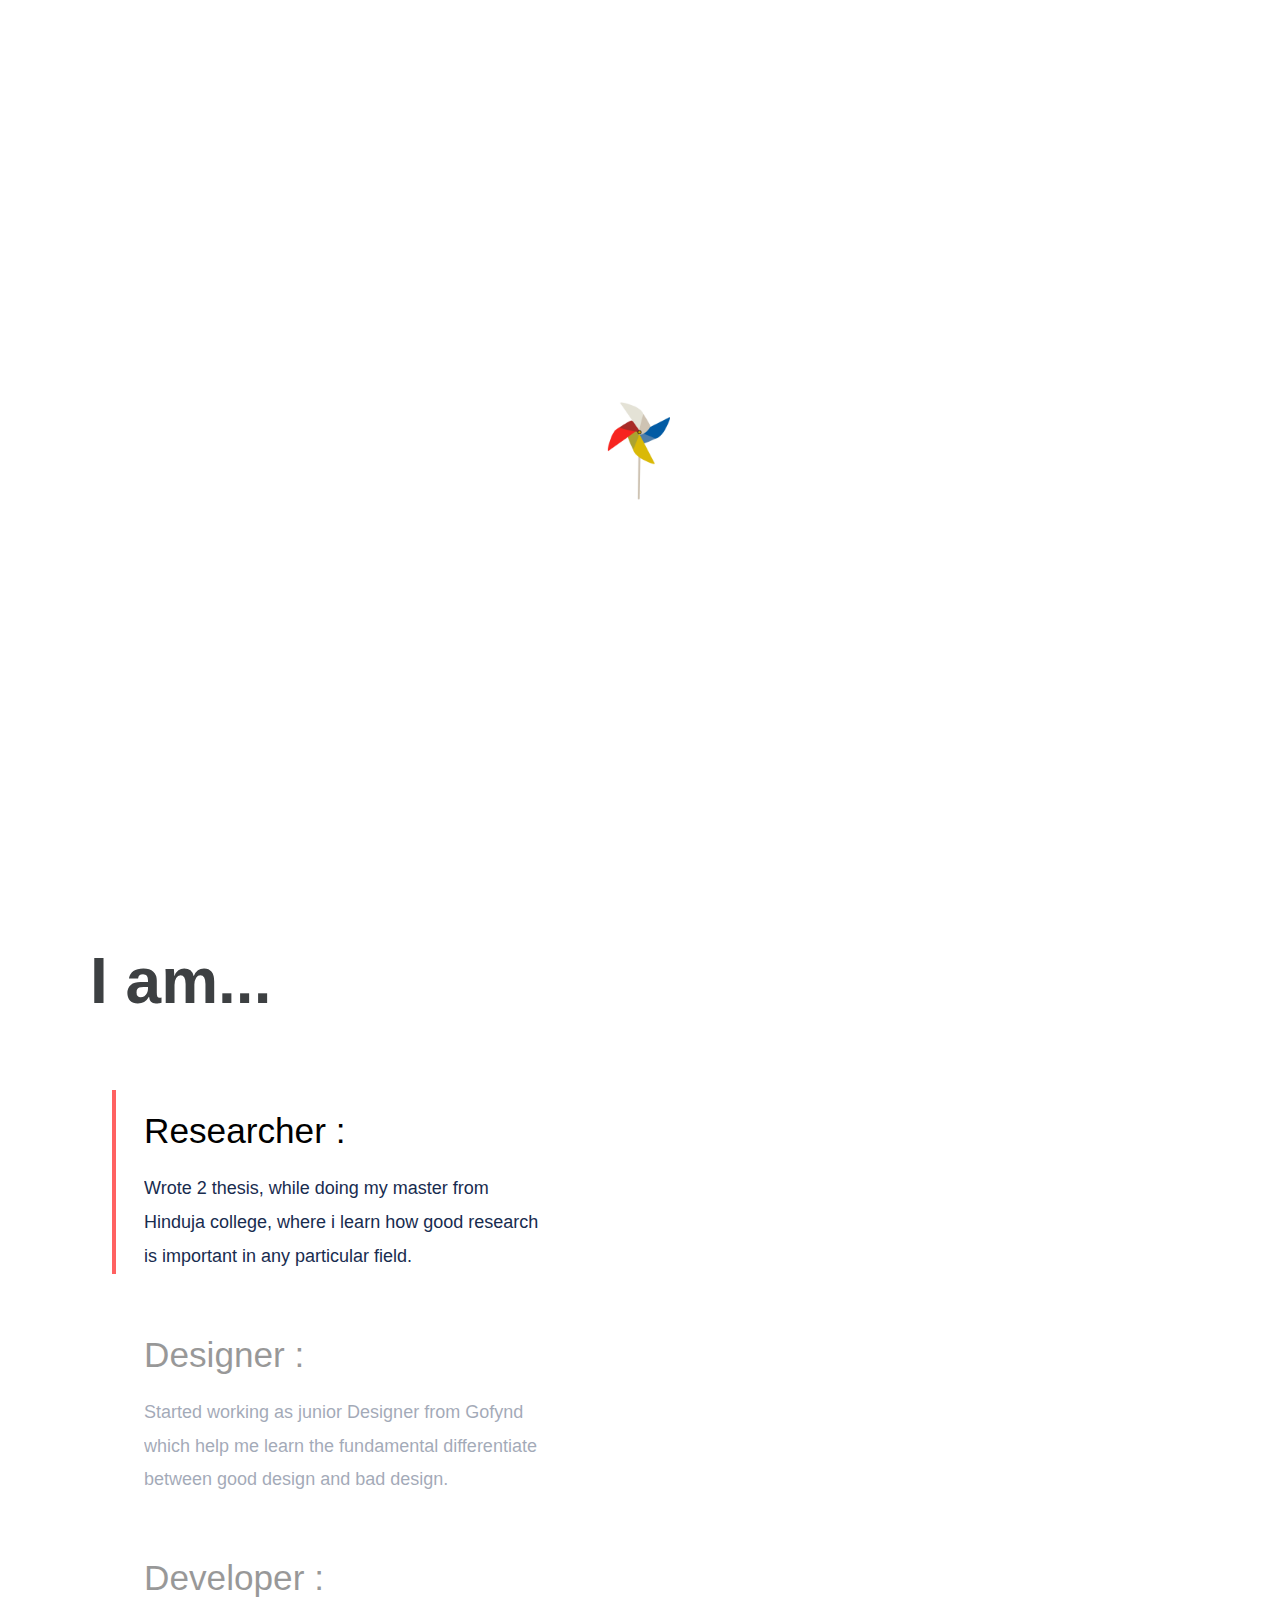
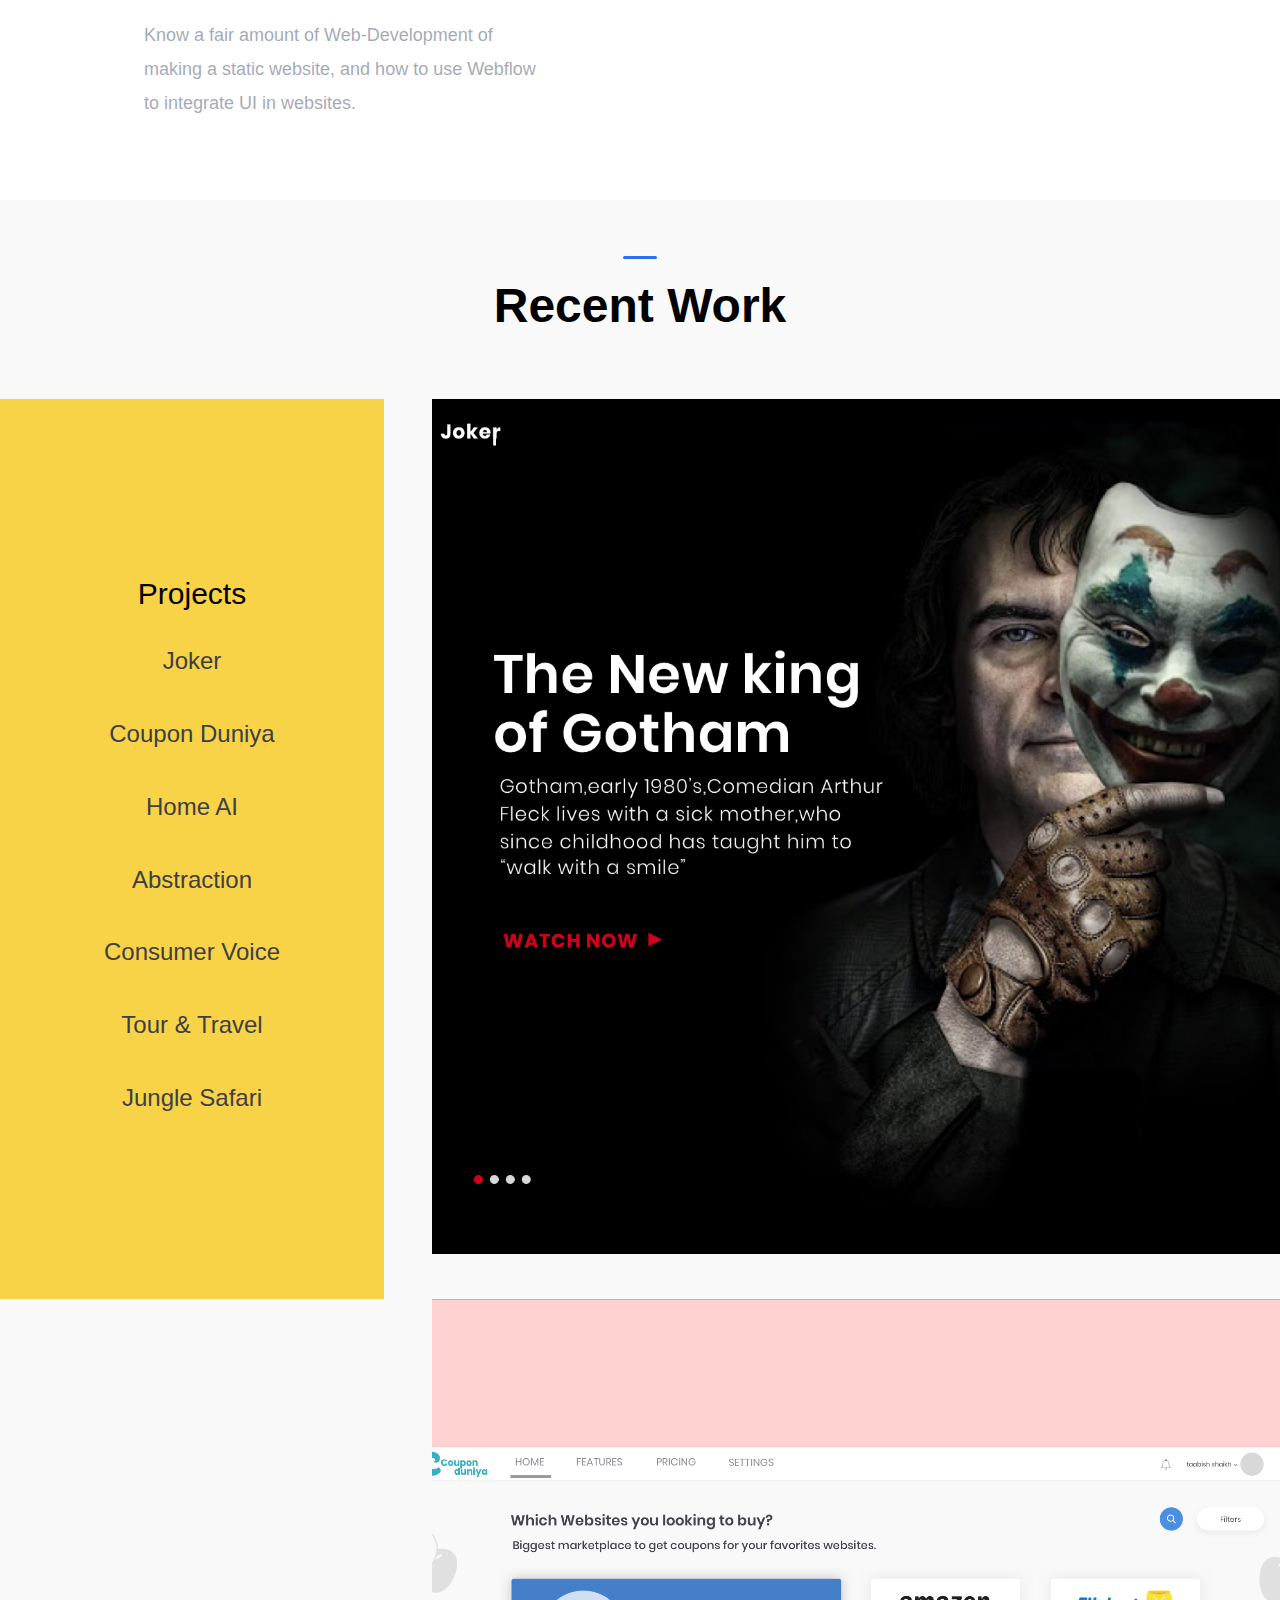
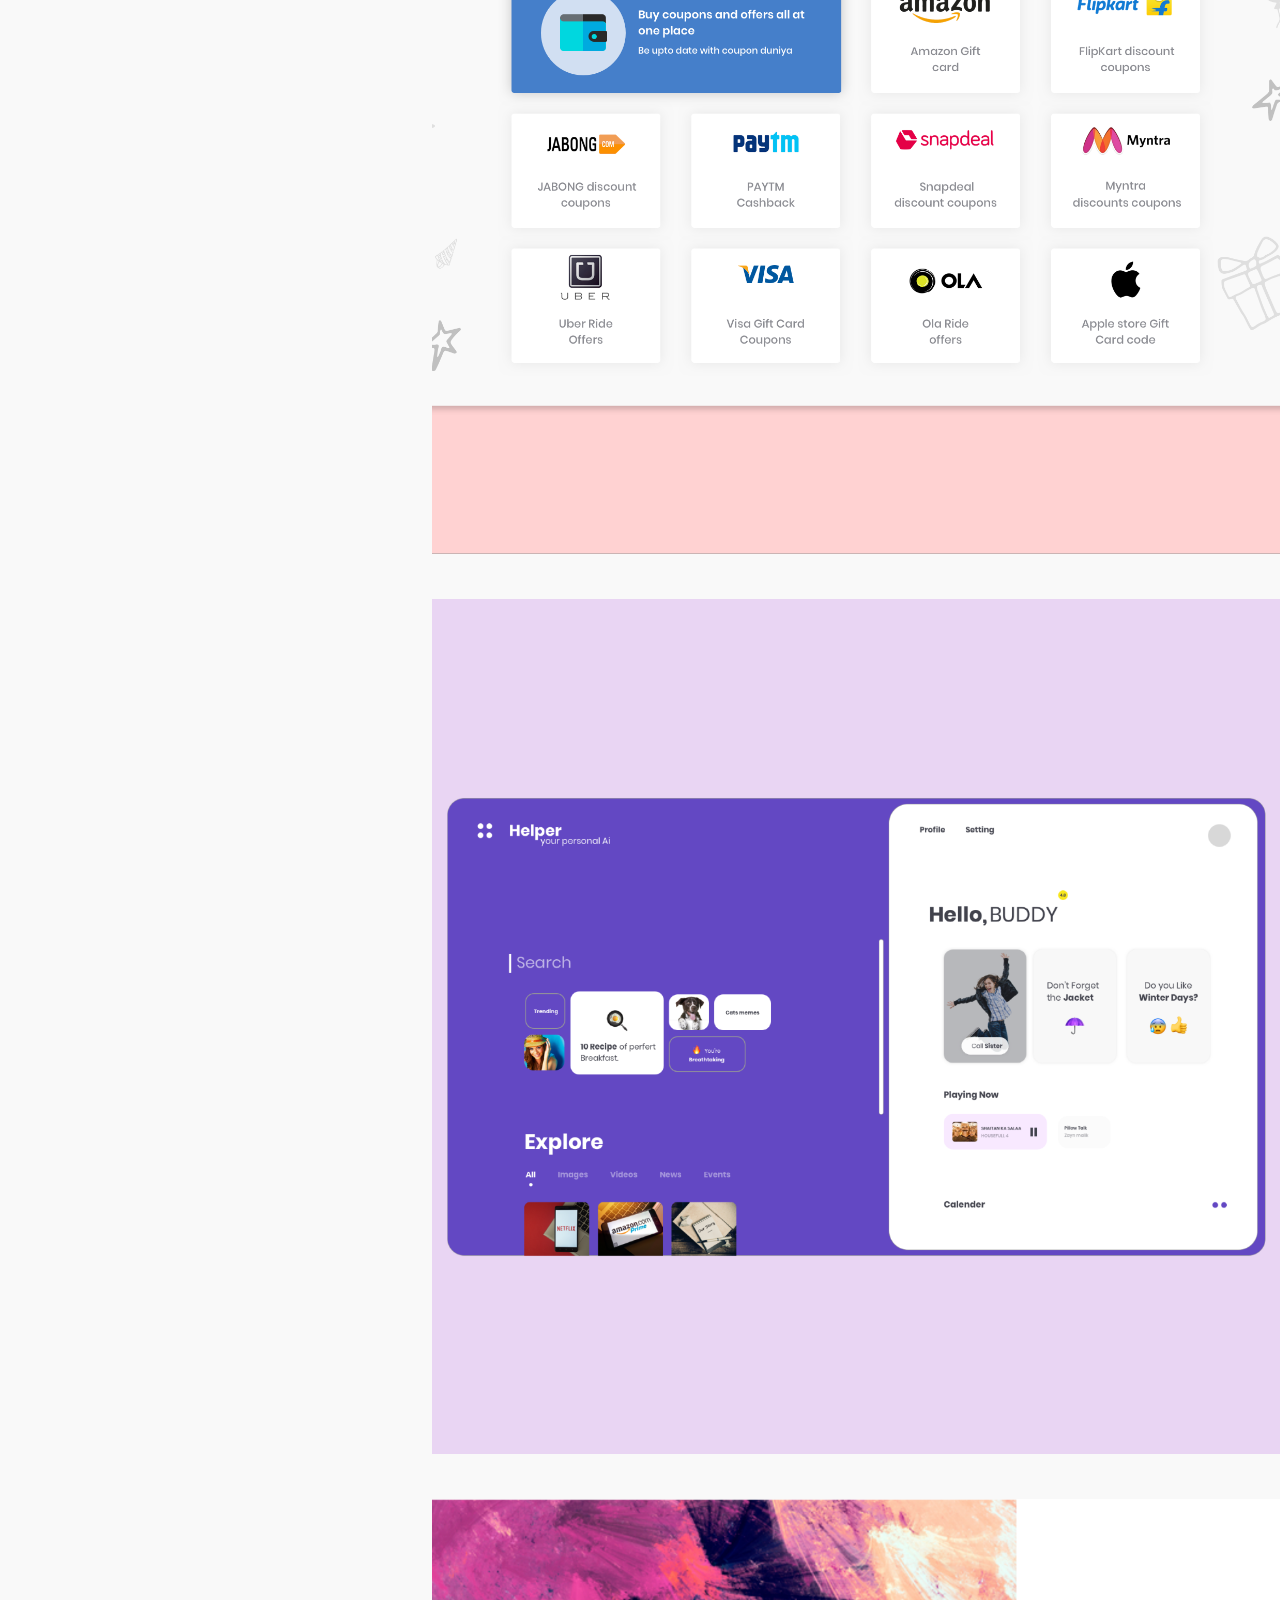
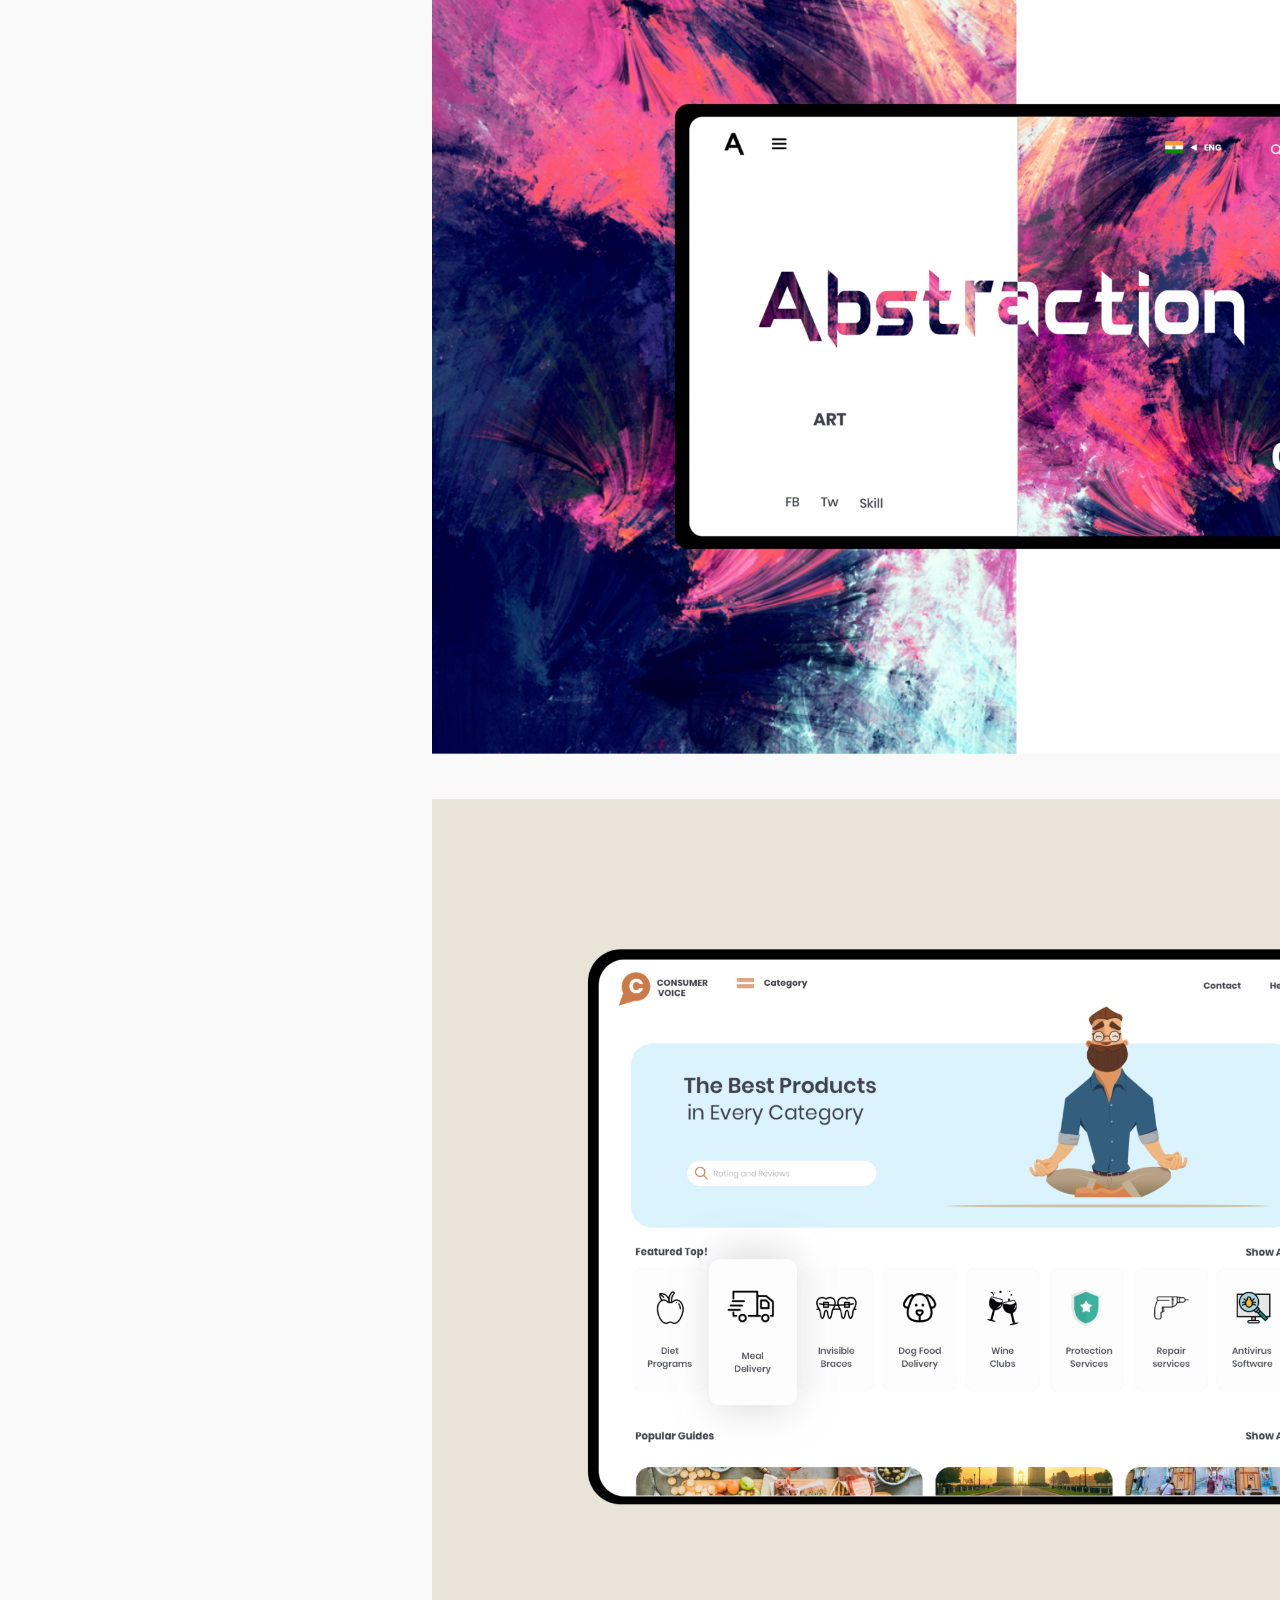
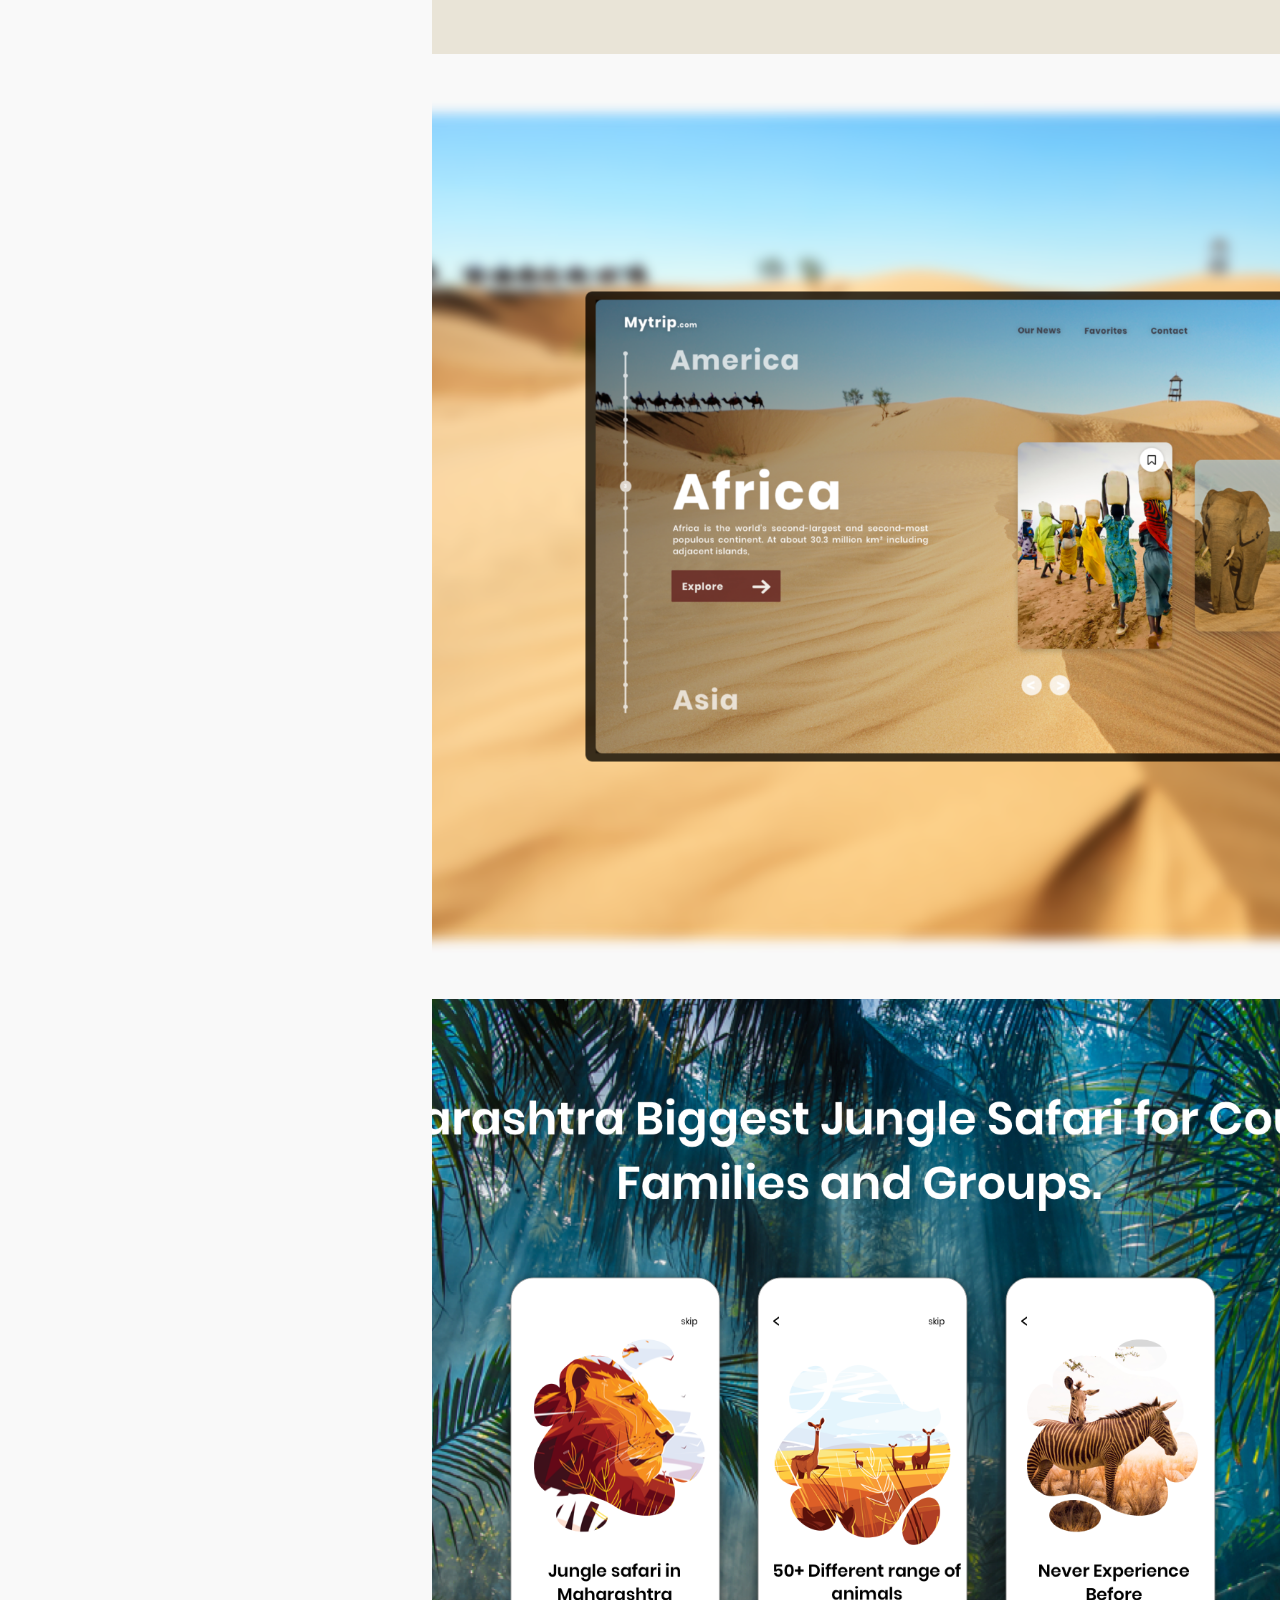
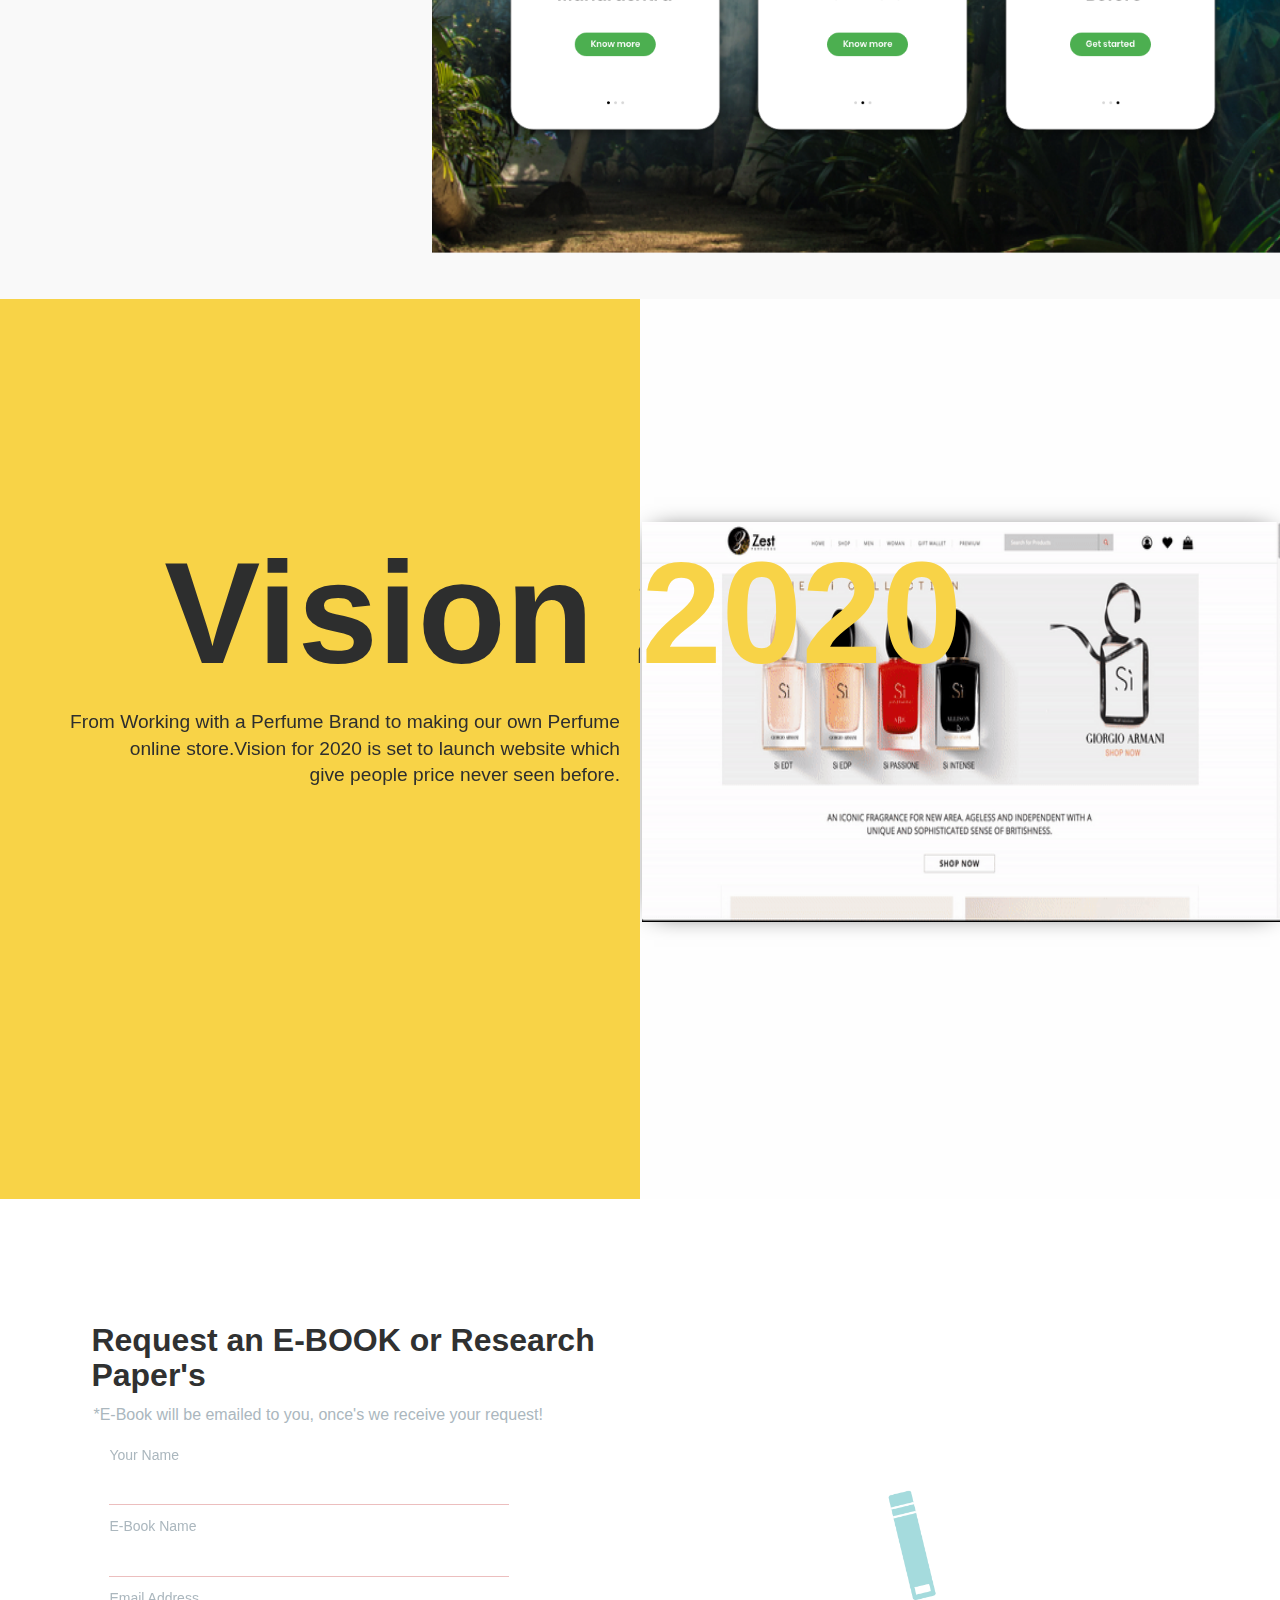
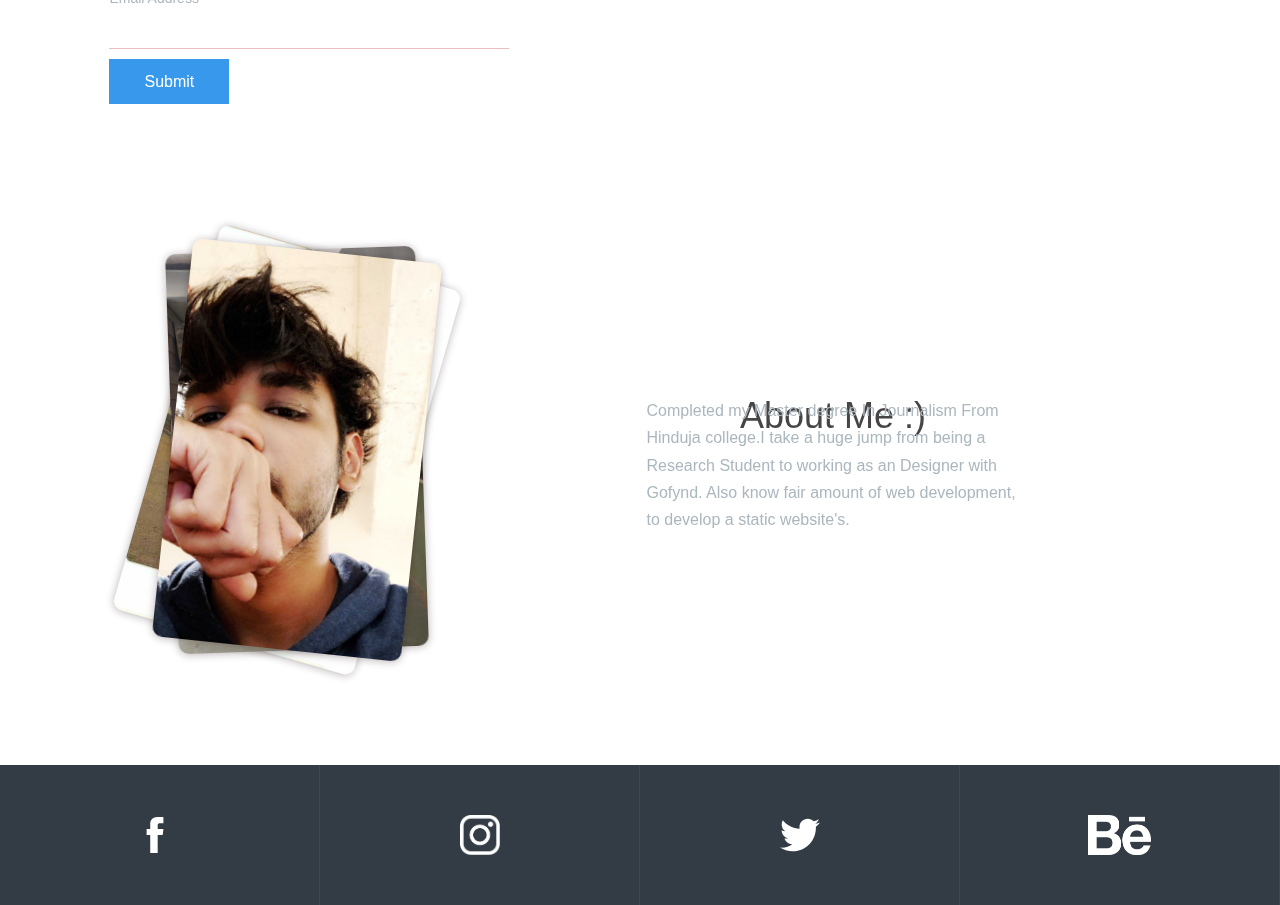
==== commit 960cb98d: "Update index.html" ====
--- a/index.html
+++ b/index.html
@@ -280,7 +280,8 @@
           <h1 class="heading-13">Request an E-BOOK or Research Paper&#x27;s</h1>
           <div class="text-block-4">*E-Book will be emailed to you, once&#x27;s we receive your request!</div>
           <div class="form-block-2 w-form">
-            <form id="email-form" name="email-form" data-name="Email Form" class="form-2"><label for="name-6" class="field-label-2-copy">Your Name</label><input type="text" class="text-field-2-copy w-input" maxlength="256" name="name-6" data-name="Name 6" id="name-6"><label for="name-7" class="field-label-2">E-Book Name</label><input type="text" class="text-field-2 w-input" maxlength="256" name="name-6" data-name="Name 6" id="name-6"><label for="email-2" class="field-label-3">Email Address</label><input type="email" class="text-field-3 w-input" maxlength="256" name="email-2" data-name="Email 2" id="email-2" required=""><input type="submit" value="Submit" data-wait="Please wait..." class="submit-button-3 w-button"></form>
+            <form id="email-form" name="email-form" data-name="Email Form" class="form-2"><label for="name-6" class="field-label-2-copy">Your Name</label><input type="text" class="text-field-2-copy w-input" maxlength="256" name="entry.744061235" data-name="Name 6" id="name-6"><label for="name-7" class="field-label-2">E-Book Name</label><input type="text" class="text-field-2 w-input" maxlength="256" name="entry.1643192179" data-name="Name 6" id="name-6"><label for="email-2" class="field-label-3">Email Address</label><input type="email" class="text-field-3 w-input" maxlength="256" name="entry.1982248119" data-name="Email 2" id="email-2" required=""><input type="submit" value="Submit" data-wait="Please wait..." class="submit-button-3 w-button"></form>
+            <form action="https://docs.google.com/forms/u/1/d/e/1FAIpQLScXzuLjGr0dj3hk6KHpVSSYYQxkpokIbxbtFG93l1AkJLwiqQ/formResponse" method="post">
             <div class="text-block"></div>
             <div class="w-form-done">
               <div>Thank you! Your submission has been received!</div>
@@ -333,4 +334,4 @@
 });
 </script>
 </body>
-</html>+</html>
